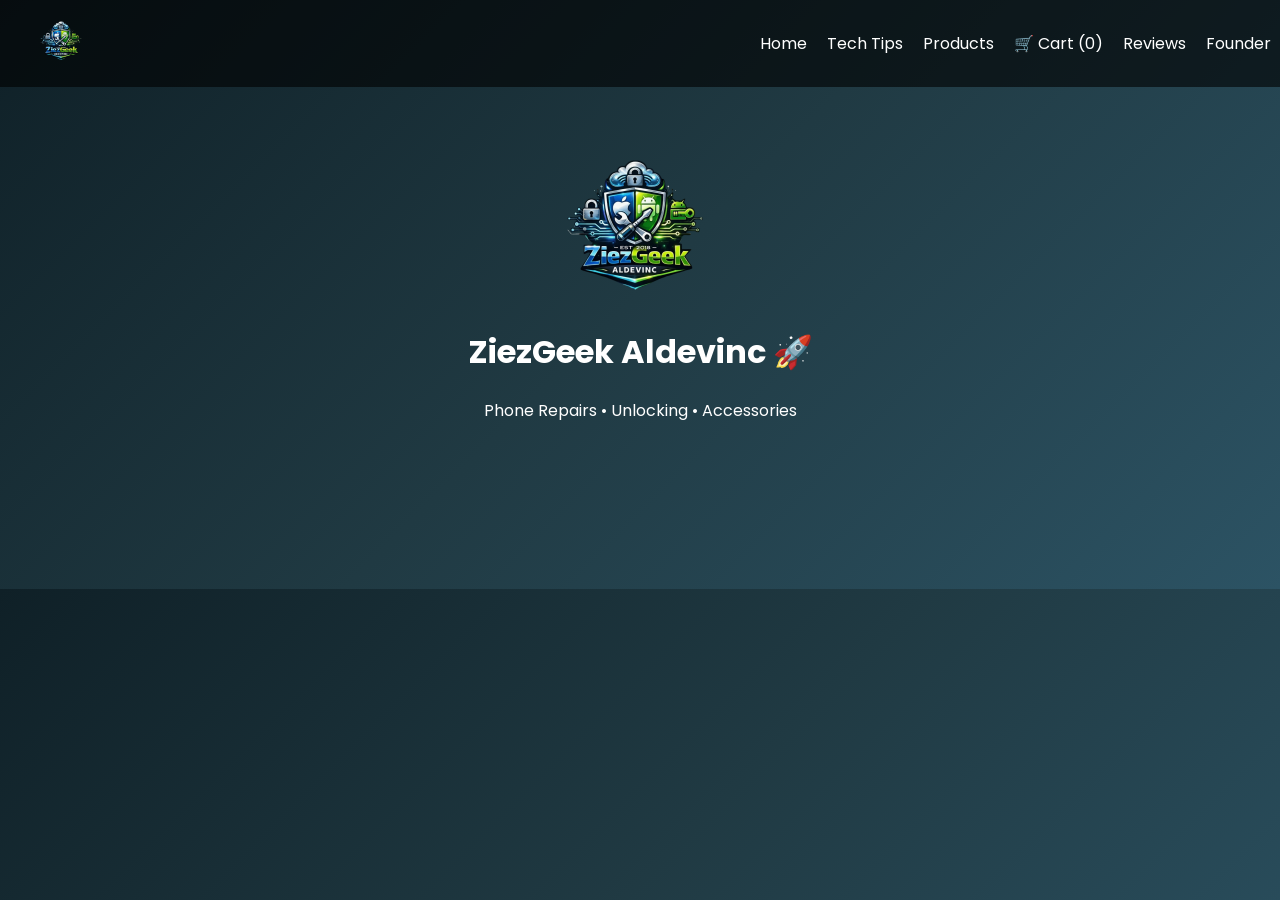
==== index.html @ 8437688b "Refactor HTML structure and styles" ====
<!DOCTYPE html>
<html lang="en">
<head>
<link rel="manifest" href="manifest.json">
<meta name="theme-color" content="#2563eb">
<meta charset="UTF-8">
<meta name="viewport" content="width=device-width, initial-scale=1.0">

<title>ZiezGeek Aldevinc | Phone Repairs & Accessories</title>

<link href="https://fonts.googleapis.com/css2?family=Poppins:wght@300;400;600;700&display=swap" rel="stylesheet">

<style>

body{
margin:0;
font-family:'Poppins',sans-serif;
background:linear-gradient(135deg,#0f2027,#203a43,#2c5364);
color:white;
}

.navbar{
position:fixed;
top:0;
width:100%;
display:flex;
justify-content:space-between;
align-items:center;
padding:15px 40px;
background:rgba(0,0,0,0.6);
}

.nav-links{
display:flex;
gap:20px;
list-style:none;
}

.nav-links a{
color:white;
text-decoration:none;
cursor:pointer;
}

header{
text-align:center;
padding:150px 20px;
}

.logo-img{
width:150px;
}

section{
padding:60px 20px;
max-width:1100px;
margin:auto;
}

.products{
display:grid;
grid-template-columns:repeat(auto-fit,minmax(250px,1fr));
gap:20px;
}

.product-card{
background:rgba(255,255,255,0.08);
padding:20px;
border-radius:15px;
text-align:center;
}

.product-card img{
width:100%;
border-radius:10px;
}

.buy-btn{
background:#25D366;
border:none;
padding:10px 20px;
border-radius:20px;
cursor:pointer;
margin-top:10px;
}

.pay-btn{
background:#25D366;
border:none;
padding:12px 25px;
border-radius:20px;
cursor:pointer;
}

.hidden{
display:none;
}

</style>
</head>

<body>

<!-- NAVBAR -->

<nav class="navbar">

<div class="logo">
<img src="logo.png" height="45">
</div>

<ul class="nav-links">

<li><a onclick="scrollHome()">Home</a></li>
<li><a href="blog.html">Tech Tips</a></li>
<li><a onclick="showSection('products')">Products</a></li>

<li>
<a onclick="showSection('cart')">
🛒 Cart (<span id="cartCount">0</span>)
</a>
</li>

<li><a onclick="showSection('reviews')">Reviews</a></li>
<li><a onclick="showSection('founder')">Founder</a></li>
<li><a onclick="showSection('payment')">Pay</a></li>

</ul>

</nav>


<!-- HEADER -->

<header>

<img src="logo.png" class="logo-img">

<h1>ZiezGeek Aldevinc 🚀</h1>

<p>Phone Repairs • Unlocking • Accessories</p>

</header>


<!-- PRODUCTS -->

<section id="products" class="hidden">

<h2>Our Products</h2>

<div class="products">


<div class="product-card">

<img src="screen-protector.jpg">

<h3>Screen Protector</h3>

<select id="screenQty">
<option value="80">R80 - 1 piece</option>
<option value="150">R150 - 2 pieces</option>
</select>

<button class="buy-btn"
onclick="addToCart('Screen Protector',document.getElementById('screenQty').value)">
Add to Cart
</button>

</div>


<div class="product-card">

<img src="phone-pouch.jpg">

<h3>Phone Pouch</h3>

<select id="pouchQty">
<option value="100">R100</option>
<option value="180">R180</option>
</select>

<button class="buy-btn"
onclick="addToCart('Phone Pouch',document.getElementById('pouchQty').value)">
Add to Cart
</button>

</div>


<div class="product-card">

<img src="charger.jpg">

<h3>Phone Charger</h3>

<select id="chargerQty">
<option value="200">R200</option>
<option value="350">R350</option>
</select>

<button class="buy-btn"
onclick="addToCart('Charger',document.getElementById('chargerQty').value)">
Add to Cart
</button>

</div>


</div>

</section>


<!-- CART -->

<section id="cart" class="hidden">

<h2>Your Cart</h2>

<div id="cartItems"></div>

<p>Total: R<span id="cartTotal">0</span></p>

<button class="pay-btn" onclick="checkoutCart()">Proceed to Pay</button>

</section>


<!-- PAYMENT -->

<section id="payment" class="hidden">

<h2>Pay Now</h2>

<form action="https://www.payfast.co.za/eng/process" method="post" target="_blank">

<input type="hidden" name="merchant_id" value="32218943">
<input type="hidden" name="merchant_key" value="rmmpojhtpdpvv">

<input type="hidden" name="amount" id="payAmount">
<input type="hidden" name="item_name" id="payItem">

<button type="submit" class="pay-btn">
Pay with PayFast
</button>

</form>

</section>


<script>

/* SHOW SECTION */

function showSection(id){

const sections=["products","cart","payment"];

sections.forEach(function(sec){

document.getElementById(sec).style.display="none";

});

document.getElementById(id).style.display="block";

}


/* HOME */

function scrollHome(){

window.scrollTo({top:0,behavior:'smooth'});

}


/* CART SYSTEM */

let cart=[];


function addToCart(name,price){

price=parseFloat(price);

cart.push({
name:name,
price:price
});

updateCartUI();

}


function removeFromCart(index){

cart.splice(index,1);

updateCartUI();

}


function checkoutCart(){

if(cart.length==0){

alert("Your cart is empty");

return;

}

const items=cart.map(item=>item.name).join(",");

const total=cart.reduce((sum,item)=>sum+item.price,0).toFixed(2);

document.getElementById("payItem").value=items;

document.getElementById("payAmount").value=total;

showSection("payment");

}


/* UPDATE CART */

function updateCartUI(){

const cartDiv=document.getElementById("cartItems");

cartDiv.innerHTML="";

let total=0;

cart.forEach((item,index)=>{

total+=item.price;

cartDiv.innerHTML+=`

<div style="background:rgba(255,255,255,0.08);padding:10px;margin:10px 0;border-radius:10px">

${item.name} - R${item.price}

<button onclick="removeFromCart(${index})">Remove</button>

</div>

`;

});

document.getElementById("cartTotal").innerText=total;

document.getElementById("cartCount").innerText=cart.length;

}

</script>

</body>
 </html>
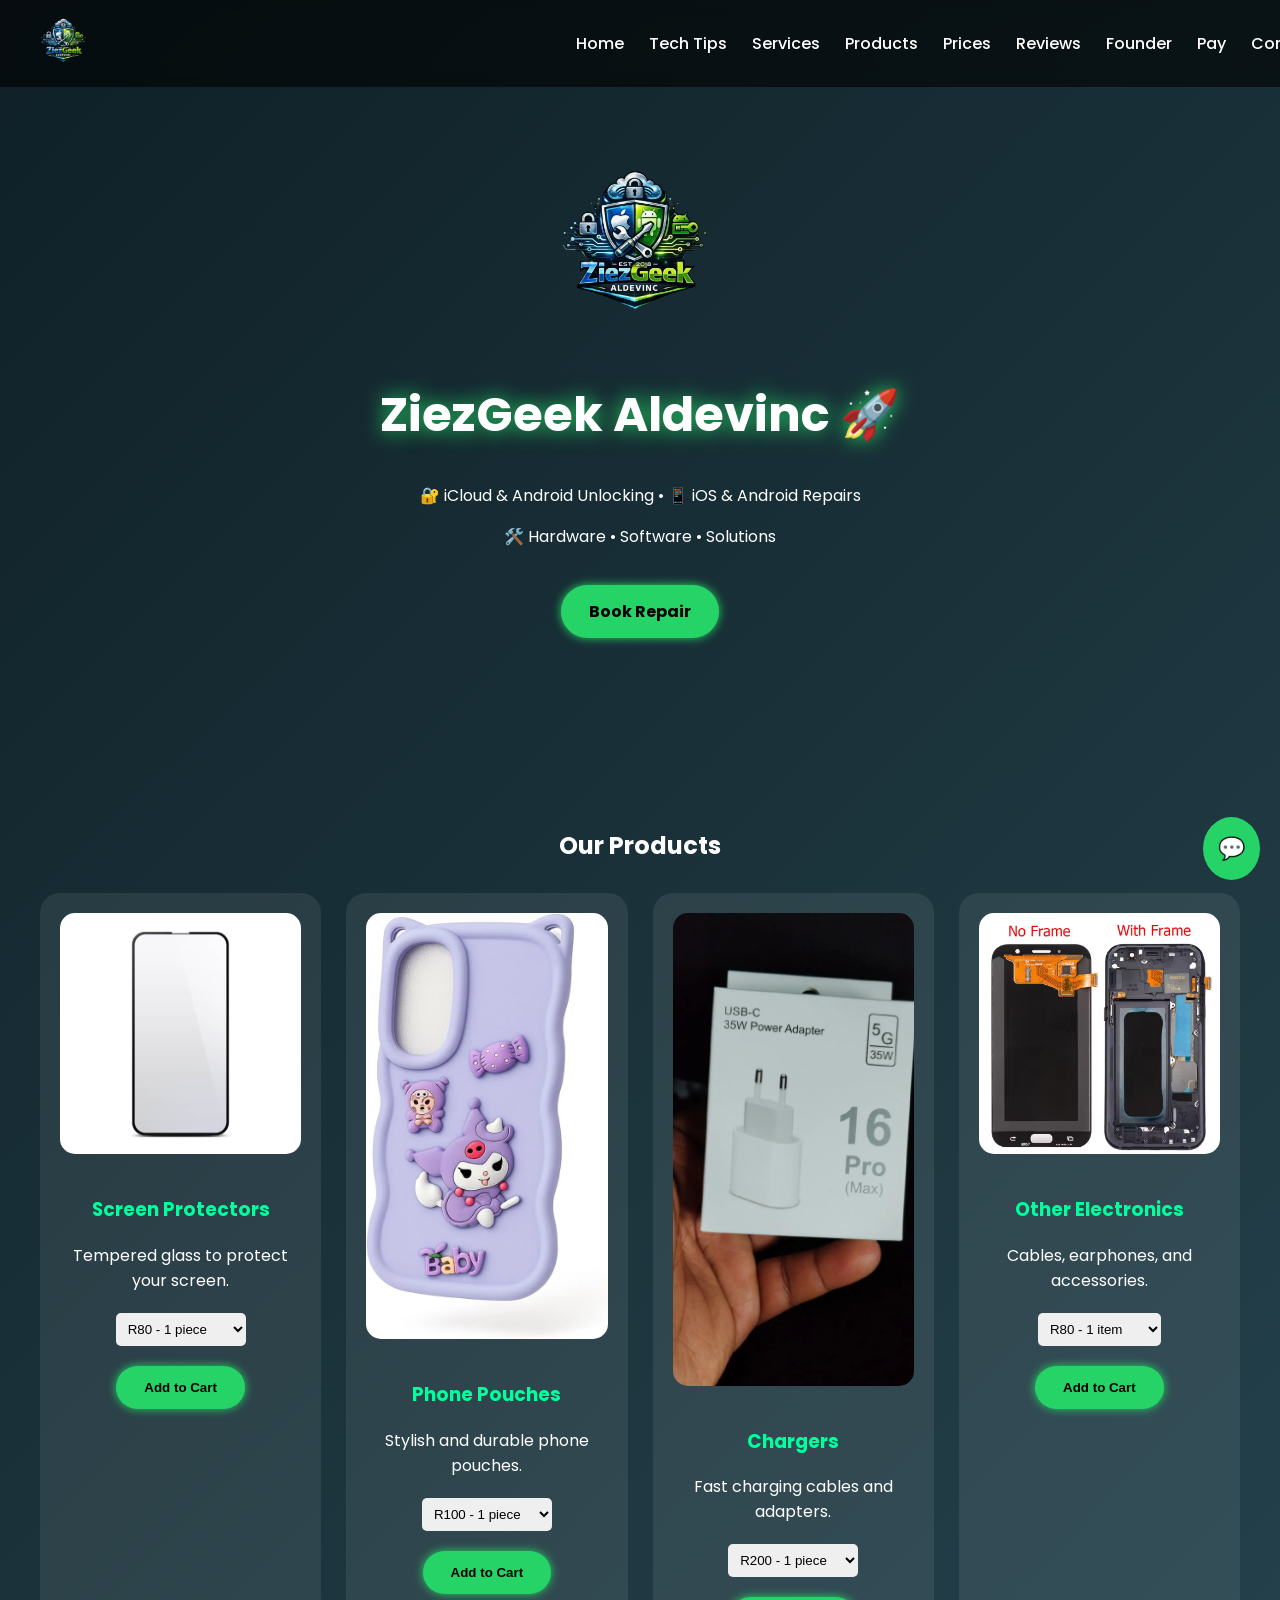
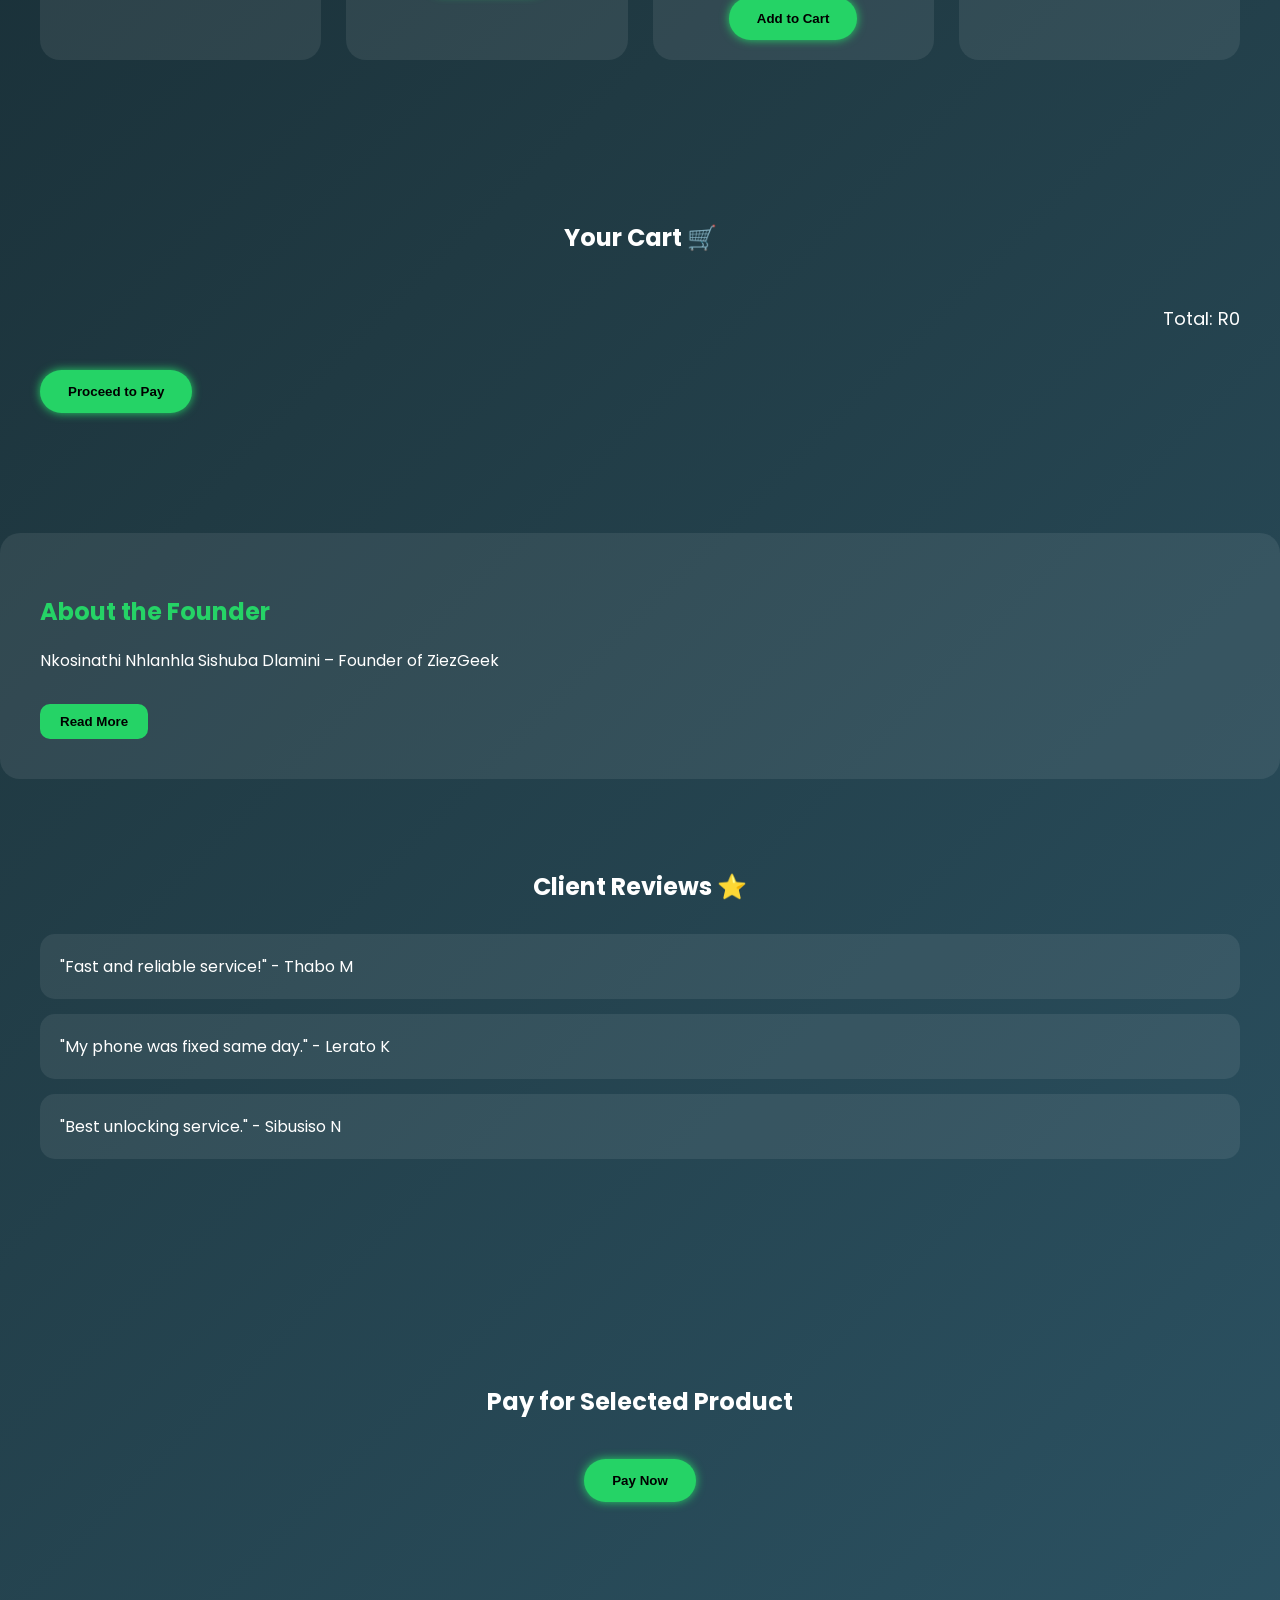
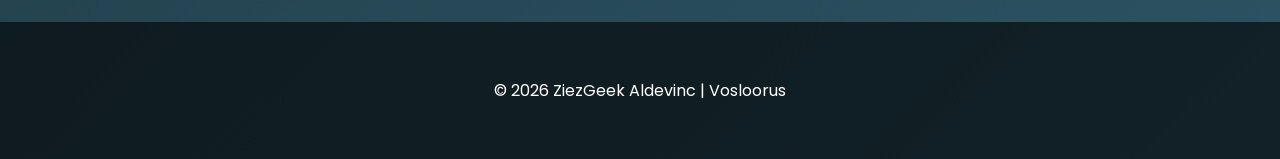
==== commit 0de9f75d: "Refactor index.html structure and styles" ====
--- a/index.html
+++ b/index.html
@@ -1,371 +1,190 @@
 <!DOCTYPE html>
-<html lang="en">
-<head>
-<link rel="manifest" href="manifest.json">
-<meta name="theme-color" content="#2563eb">
-<meta charset="UTF-8">
-<meta name="viewport" content="width=device-width, initial-scale=1.0">
 
-<title>ZiezGeek Aldevinc | Phone Repairs & Accessories</title>
+<html lang="en">  
+<head>  
+ <link rel="manifest" href="manifest.json">  
+<meta name="theme-color" content="#2563eb">  
+<meta charset="UTF-8">  
+<meta name="viewport" content="width=device-width, initial-scale=1.0">  
+<title>ZiezGeek Aldevinc | Phone Repairs & Accessories</title>  <link href="https://fonts.googleapis.com/css2?family=Poppins:wght@300;400;600;700&display=swap" rel="stylesheet">  
+<link href="https://cdnjs.cloudflare.com/ajax/libs/font-awesome/6.5.1/css/all.min.css" rel="stylesheet">  <style>  
+body{margin:0;font-family:'Poppins',sans-serif;background:linear-gradient(135deg,#0f2027,#203a43,#2c5364);color:white;scroll-behavior:smooth;}  
+.navbar{position:fixed;top:0;width:100%;display:flex;justify-content:space-between;align-items:center;padding:15px 40px;background:rgba(0,0,0,0.6);backdrop-filter:blur(10px);z-index:1000;}  
+.navbar .logo img{height:50px;}  
+.nav-links{list-style:none;display:flex;gap:25px;}  
+.nav-links li{list-style:none;}  
+.nav-links a{text-decoration:none;color:white;font-weight:500;font-size:16px;transition:.3s;}  
+.nav-links a:hover{color:#25D366;}  
+header{text-align:center;padding:160px 20px 100px;}  
+header h1{font-size:48px;text-shadow:0 0 20px #25D366;}  
+header .logo-img{width:160px;margin-bottom:20px;}  
+.glow-btn, .pay-btn, .buy-btn{background:#25D366;color:black;padding:14px 28px;border-radius:30px;font-weight:700;text-decoration:none;display:inline-block;margin-top:20px;box-shadow:0 0 10px #25D366;cursor:pointer;border:none;}  
+section{padding:70px 20px;max-width:1200px;margin:auto;}  
+.products{display:grid;grid-template-columns:repeat(auto-fit,minmax(250px,1fr));gap:25px;}  
+.product-card{background:rgba(255,255,255,0.08);border-radius:20px;padding:20px;text-align:center;transition:.3s;}  
+.product-card img{width:100%;border-radius:15px;margin-bottom:15px;}  
+.product-card h3{color:#00ff9d;}  
+.product-card p{margin:10px 0;}  
+.product-card select{margin-top:10px;padding:8px;border-radius:5px;border:none;font-weight:500;}  
+.founder{background:rgba(255,255,255,0.08);border-radius:20px;padding:40px;margin-top:50px;line-height:1.6;}  
+.founder h2{color:#25D366;margin-bottom:15px;}  
+.founder button{background:#25D366;color:black;padding:10px 20px;border:none;border-radius:10px;font-weight:600;cursor:pointer;margin-top:15px;}  
+#aboutContent{display:none;margin-top:20px;line-height:1.6;transition:opacity 0.5s;}  
+#aboutContent.show{display:block;opacity:1;}  
+#cartItems div{display:flex;justify-content:space-between;align-items:center;}  
+footer{background:rgba(0,0,0,0.6);text-align:center;padding:40px 20px;margin-top:50px;}  
+.whatsapp{position:fixed;bottom:20px;right:20px;background:#25D366;padding:15px;border-radius:50%;font-size:22px;text-decoration:none;color:black;}  
+.review-card{background:rgba(255,255,255,0.08);border-radius:15px;padding:20px;margin-bottom:15px;}  
+</style>  <!-- Structured Data -->  <script type="application/ld+json">  
+{  
+ "@context":"https://schema.org",  
+ "@type":"Person",  
+ "name":"Nkosinathi Nhlanhla Sishuba Dlamini",  
+ "birthDate":"2002-07-07",  
+ "birthPlace":"Vosloorus, South Africa",  
+ "jobTitle":"Technician and Founder of ZiezGeek Aldevinc",  
+ "worksFor":{  
+   "@type":"Organization",  
+   "name":"ZiezGeek Aldevinc"  
+ },  
+ "url":"https://www.ziezgeekaldev.store"  
+}  
+</script>   <script async src="https://pagead2.googlesyndication.com/pagead/js/adsbygoogle.js?client=ca-pub-9944888585124357"  
+     crossorigin="anonymous"></script>  </head>  
+<body>  <!-- NAVBAR -->  <nav class="navbar">  
+  <div class="logo"><img src="logo.png" alt="ZiezGeek Logo"></div>  
+  <ul class="nav-links">  
+    <li><a href="#">Home</a></li>  
+    <li><a href="blog.html">Tech Tips</a></li>  
+    <li><a href="#services">Services</a></li>  
+    <li><a href="#products">Products</a></li>  
+    <li><a href="#prices">Prices</a></li>  
+    <li><a href="#reviews">Reviews</a></li>  
+    <li><a href="#founder">Founder</a></li>  
+    <li><a href="#payment">Pay</a></li>  
+    <li><a href="#contact">Contact</a></li>  
+  </ul>  
+</nav>  <!-- HEADER -->  <header>  
+  <img src="logo.png" alt="ZiezGeek Logo" class="logo-img">  
+  <h1>ZiezGeek Aldevinc 🚀</h1>  
+  <p>🔐 iCloud & Android Unlocking • 📱 iOS & Android Repairs</p>  
+  <p>🛠️ Hardware • Software • Solutions</p>  
+  <a class="glow-btn" href="https://wa.me/0719549523">Book Repair</a>  
+</header>  <!-- PRODUCTS -->  <section id="products">  
+<h2 style="text-align:center;margin-bottom:30px;">Our Products</h2>  
+<div class="products">  <div class="product-card">  
+<img src="screen-protector.jpg" alt="Screen Protector">  
+<h3>Screen Protectors</h3>  
+<p>Tempered glass to protect your screen.</p>  
+<select id="screenQty">  
+<option value="80">R80 - 1 piece</option>  
+<option value="150">R150 - 2 pieces</option>  
+</select>  
+<button class="buy-btn" onclick="addToCart('Screen Protector', document.getElementById('screenQty').value)">Add to Cart</button>  
+</div>  <div class="product-card">  
+<img src="phone-pouch.jpg" alt="Phone Pouch">  
+<h3>Phone Pouches</h3>  
+<p>Stylish and durable phone pouches.</p>  
+<select id="pouchQty">  
+<option value="100">R100 - 1 piece</option>  
+<option value="180">R180 - 2 pieces</option>  
+</select>  
+<button class="buy-btn" onclick="addToCart('Phone Pouches', document.getElementById('pouchQty').value)">Add to Cart</button>  
+</div>  <div class="product-card">  
+<img src="charger.jpg" alt="Charger">  
+<h3>Chargers</h3>  
+<p>Fast charging cables and adapters.</p>  
+<select id="chargerQty">  
+<option value="200">R200 - 1 piece</option>  
+<option value="350">R350 - 2 pieces</option>  
+</select>  
+<button class="buy-btn" onclick="addToCart('Chargers', document.getElementById('chargerQty').value)">Add to Cart</button>  
+</div>  <div class="product-card">  
+<img src="other-electronics.jpg" alt="Other Electronics">  
+<h3>Other Electronics</h3>  
+<p>Cables, earphones, and accessories.</p>  
+<select id="otherQty">  
+<option value="80">R80 - 1 item</option>  
+<option value="150">R150 - 2 items</option>  
+</select>  
+<button class="buy-btn" onclick="addToCart('Other Electronics', document.getElementById('otherQty').value)">Add to Cart</button>  
+</div>  </div>  
+</section>  <!-- CART -->  <section id="cart" style="padding:70px 20px; max-width:1200px; margin:auto;">  
+<h2 style="text-align:center;margin-bottom:30px;">Your Cart 🛒</h2>  
+<div id="cartItems" style="display:grid; gap:15px; margin-bottom:20px;"></div>  
+<p style="text-align:right;font-size:18px;">Total: R<span id="cartTotal">0</span></p>  
+<button class="pay-btn" onclick="checkoutCart()">Proceed to Pay</button>  
+</section>  <!-- FOUNDER -->  <section id="founder" class="founder">  
+<h2>About the Founder</h2>  
+<p>Nkosinathi Nhlanhla Sishuba Dlamini – Founder of ZiezGeek</p>  
+<button onclick="toggleAbout()">Read More</button>  
+<div id="aboutContent">  
+<p>Born 07 July 2002, Vosloorus. Passionate about tech from Grade 9, fixing and unlocking devices. After matric, started ZiezGeek Aldevinc offering repairs and accessories.</p>  
+</div>  
+</section>  <!-- REVIEWS -->  <section id="reviews">  
+<h2 style="text-align:center;margin-bottom:30px;">Client Reviews ⭐</h2>  
+<div class="review-card">"Fast and reliable service!" - Thabo M</div>  
+<div class="review-card">"My phone was fixed same day." - Lerato K</div>  
+<div class="review-card">"Best unlocking service." - Sibusiso N</div>  
+</section>  <!-- PAYMENT -->  <section id="payment" style="text-align:center;margin-top:50px;">  
+<h2>Pay for Selected Product</h2>  
+<form id="payForm" action="https://www.payfast.co.za/eng/process" method="post" target="_blank">  
+<input type="hidden" name="merchant_id" value="32218943">  
+<input type="hidden" name="merchant_key" value="rmmpojhtpdpvv">  
+<input type="hidden" name="amount" id="payAmount" value="">  
+<input type="hidden" name="item_name" id="payItem" value="">  
+<button type="submit" class="pay-btn">Pay Now</button>  
+</form>  
+</section>  <!-- FOOTER -->  <footer>  
+<p>© 2026 ZiezGeek Aldevinc | Vosloorus</p>  
+</footer>  <!-- WhatsApp -->  <a class="whatsapp" href="https://wa.me/0814382017">💬</a>
 
-<link href="https://fonts.googleapis.com/css2?family=Poppins:wght@300;400;600;700&display=swap" rel="stylesheet">
-
-<style>
-
-body{
-margin:0;
-font-family:'Poppins',sans-serif;
-background:linear-gradient(135deg,#0f2027,#203a43,#2c5364);
-color:white;
-}
-
-.navbar{
-position:fixed;
-top:0;
-width:100%;
-display:flex;
-justify-content:space-between;
-align-items:center;
-padding:15px 40px;
-background:rgba(0,0,0,0.6);
-}
-
-.nav-links{
-display:flex;
-gap:20px;
-list-style:none;
-}
-
-.nav-links a{
-color:white;
-text-decoration:none;
-cursor:pointer;
-}
-
-header{
-text-align:center;
-padding:150px 20px;
-}
-
-.logo-img{
-width:150px;
-}
-
-section{
-padding:60px 20px;
-max-width:1100px;
-margin:auto;
-}
-
-.products{
-display:grid;
-grid-template-columns:repeat(auto-fit,minmax(250px,1fr));
-gap:20px;
-}
-
-.product-card{
-background:rgba(255,255,255,0.08);
-padding:20px;
-border-radius:15px;
-text-align:center;
-}
-
-.product-card img{
-width:100%;
-border-radius:10px;
-}
-
-.buy-btn{
-background:#25D366;
-border:none;
-padding:10px 20px;
-border-radius:20px;
-cursor:pointer;
-margin-top:10px;
-}
-
-.pay-btn{
-background:#25D366;
-border:none;
-padding:12px 25px;
-border-radius:20px;
-cursor:pointer;
-}
-
-.hidden{
-display:none;
-}
-
-</style>
-</head>
-
-<body>
-
-<!-- NAVBAR -->
-
-<nav class="navbar">
-
-<div class="logo">
-<img src="logo.png" height="45">
-</div>
-
-<ul class="nav-links">
-
-<li><a onclick="scrollHome()">Home</a></li>
-<li><a href="blog.html">Tech Tips</a></li>
-<li><a onclick="showSection('products')">Products</a></li>
-
-<li>
-<a onclick="showSection('cart')">
-🛒 Cart (<span id="cartCount">0</span>)
-</a>
-</li>
-
-<li><a onclick="showSection('reviews')">Reviews</a></li>
-<li><a onclick="showSection('founder')">Founder</a></li>
-<li><a onclick="showSection('payment')">Pay</a></li>
-
-</ul>
-
-</nav>
-
-
-<!-- HEADER -->
-
-<header>
-
-<img src="logo.png" class="logo-img">
-
-<h1>ZiezGeek Aldevinc 🚀</h1>
-
-<p>Phone Repairs • Unlocking • Accessories</p>
-
-</header>
-
-
-<!-- PRODUCTS -->
-
-<section id="products" class="hidden">
-
-<h2>Our Products</h2>
-
-<div class="products">
-
-
-<div class="product-card">
-
-<img src="screen-protector.jpg">
-
-<h3>Screen Protector</h3>
-
-<select id="screenQty">
-<option value="80">R80 - 1 piece</option>
-<option value="150">R150 - 2 pieces</option>
-</select>
-
-<button class="buy-btn"
-onclick="addToCart('Screen Protector',document.getElementById('screenQty').value)">
-Add to Cart
-</button>
-
-</div>
-
-
-<div class="product-card">
-
-<img src="phone-pouch.jpg">
-
-<h3>Phone Pouch</h3>
-
-<select id="pouchQty">
-<option value="100">R100</option>
-<option value="180">R180</option>
-</select>
-
-<button class="buy-btn"
-onclick="addToCart('Phone Pouch',document.getElementById('pouchQty').value)">
-Add to Cart
-</button>
-
-</div>
-
-
-<div class="product-card">
-
-<img src="charger.jpg">
-
-<h3>Phone Charger</h3>
-
-<select id="chargerQty">
-<option value="200">R200</option>
-<option value="350">R350</option>
-</select>
-
-<button class="buy-btn"
-onclick="addToCart('Charger',document.getElementById('chargerQty').value)">
-Add to Cart
-</button>
-
-</div>
-
-
-</div>
-
-</section>
-
-
-<!-- CART -->
-
-<section id="cart" class="hidden">
-
-<h2>Your Cart</h2>
-
-<div id="cartItems"></div>
-
-<p>Total: R<span id="cartTotal">0</span></p>
-
-<button class="pay-btn" onclick="checkoutCart()">Proceed to Pay</button>
-
-</section>
-
-
-<!-- PAYMENT -->
-
-<section id="payment" class="hidden">
-
-<h2>Pay Now</h2>
-
-<form action="https://www.payfast.co.za/eng/process" method="post" target="_blank">
-
-<input type="hidden" name="merchant_id" value="32218943">
-<input type="hidden" name="merchant_key" value="rmmpojhtpdpvv">
-
-<input type="hidden" name="amount" id="payAmount">
-<input type="hidden" name="item_name" id="payItem">
-
-<button type="submit" class="pay-btn">
-Pay with PayFast
-</button>
-
-</form>
-
-</section>
-
-
-<script>
-
-/* SHOW SECTION */
-
-function showSection(id){
-
-const sections=["products","cart","payment"];
-
-sections.forEach(function(sec){
-
-document.getElementById(sec).style.display="none";
-
-});
-
-document.getElementById(id).style.display="block";
-
-}
-
-
-/* HOME */
-
-function scrollHome(){
-
-window.scrollTo({top:0,behavior:'smooth'});
-
-}
-
-
-/* CART SYSTEM */
-
-let cart=[];
-
-
-function addToCart(name,price){
-
-price=parseFloat(price);
-
-cart.push({
-name:name,
-price:price
-});
-
-updateCartUI();
-
-}
-
-
-function removeFromCart(index){
-
-cart.splice(index,1);
-
-updateCartUI();
-
-}
-
-
-function checkoutCart(){
-
-if(cart.length==0){
-
-alert("Your cart is empty");
-
-return;
-
-}
-
-const items=cart.map(item=>item.name).join(",");
-
-const total=cart.reduce((sum,item)=>sum+item.price,0).toFixed(2);
-
-document.getElementById("payItem").value=items;
-
-document.getElementById("payAmount").value=total;
-
-showSection("payment");
-
-}
-
-
-/* UPDATE CART */
-
-function updateCartUI(){
-
-const cartDiv=document.getElementById("cartItems");
-
-cartDiv.innerHTML="";
-
-let total=0;
-
-cart.forEach((item,index)=>{
-
-total+=item.price;
-
-cartDiv.innerHTML+=`
-
-<div style="background:rgba(255,255,255,0.08);padding:10px;margin:10px 0;border-radius:10px">
-
-${item.name} - R${item.price}
-
-<button onclick="removeFromCart(${index})">Remove</button>
-
-</div>
-
-`;
-
-});
-
-document.getElementById("cartTotal").innerText=total;
-
-document.getElementById("cartCount").innerText=cart.length;
-
-}
-
-</script>
-
-</body>
- </html>
+<script>  
+// CART  
+let cart = [];  
+function addToCart(name, price){  
+  cart.push({name:name, price:parseFloat(price)});  
+  updateCartUI();  
+}  
+function updateCartUI(){  
+  const cartDiv=document.getElementById('cartItems');  
+  cartDiv.innerHTML='';  
+  let total=0;  
+  cart.forEach((item,index)=>{  
+    total+=item.price;  
+    cartDiv.innerHTML+=`  
+    <div style="background:rgba(255,255,255,0.08);padding:15px;border-radius:10px;">  
+      <span>${item.name} - R${item.price}</span>  
+      <button style="background:red;color:white;border:none;padding:5px 10px;border-radius:5px;cursor:pointer;" onclick="removeFromCart(${index})">Remove</button>  
+    </div>`;  
+  });  
+  document.getElementById('cartTotal').innerText=total.toFixed(2);  
+}  
+function removeFromCart(index){  
+  cart.splice(index,1);  
+  updateCartUI();  
+}  
+function checkoutCart(){  
+  if(cart.length===0){alert("Your cart is empty!"); return;}  
+  const items=cart.map(item=>item.name).join(", ");  
+  const total=cart.reduce((sum,item)=>sum+item.price,0).toFixed(2);  
+  document.getElementById('payItem').value=items;  
+  document.getElementById('payAmount').value=total;  
+  alert("Cart ready! Scroll down to Pay Now to complete the payment.");  
+  document.getElementById('payment').scrollIntoView({behavior:'smooth'});  
+}  
+  
+// FOUNDER  
+function toggleAbout(){  
+  var content=document.getElementById("aboutContent");  
+  content.style.display=(content.style.display==="none"||content.style.display==="")?"block":"none";  
+}  
+</script>   <script>  
+if ('serviceWorker' in navigator) {  
+  navigator.serviceWorker.register('sw.js')  
+    .then(function() {  
+      console.log("Service Worker Registered");  
+    });  
+}  
+ </script>  </body>  
+</html>  
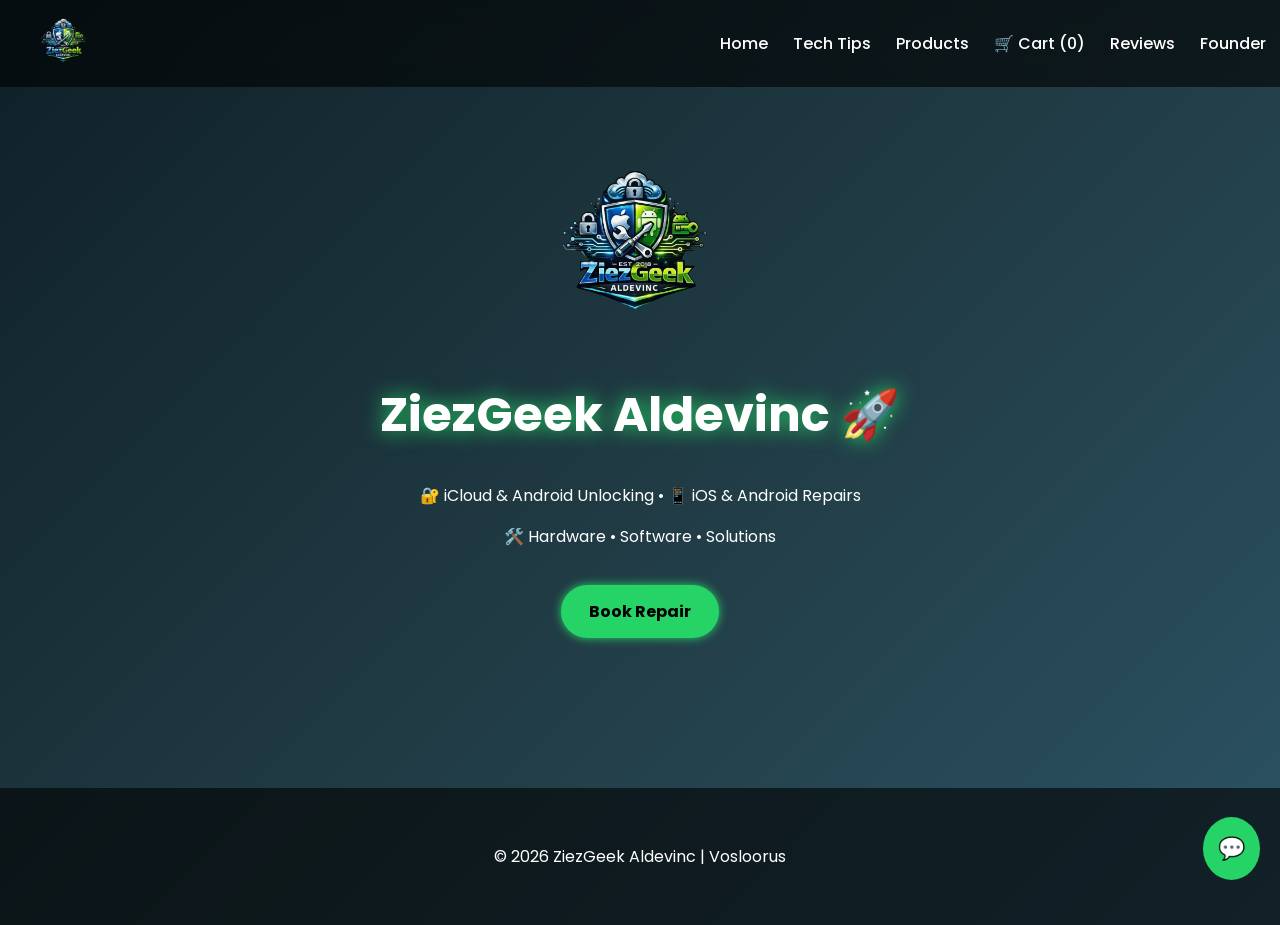
==== commit c388552d: "Refactor index.html for improved structure and functionality" ====
--- a/index.html
+++ b/index.html
@@ -1,190 +1,289 @@
 <!DOCTYPE html>
-
-<html lang="en">  
-<head>  
- <link rel="manifest" href="manifest.json">  
-<meta name="theme-color" content="#2563eb">  
-<meta charset="UTF-8">  
-<meta name="viewport" content="width=device-width, initial-scale=1.0">  
-<title>ZiezGeek Aldevinc | Phone Repairs & Accessories</title>  <link href="https://fonts.googleapis.com/css2?family=Poppins:wght@300;400;600;700&display=swap" rel="stylesheet">  
-<link href="https://cdnjs.cloudflare.com/ajax/libs/font-awesome/6.5.1/css/all.min.css" rel="stylesheet">  <style>  
-body{margin:0;font-family:'Poppins',sans-serif;background:linear-gradient(135deg,#0f2027,#203a43,#2c5364);color:white;scroll-behavior:smooth;}  
-.navbar{position:fixed;top:0;width:100%;display:flex;justify-content:space-between;align-items:center;padding:15px 40px;background:rgba(0,0,0,0.6);backdrop-filter:blur(10px);z-index:1000;}  
-.navbar .logo img{height:50px;}  
-.nav-links{list-style:none;display:flex;gap:25px;}  
-.nav-links li{list-style:none;}  
-.nav-links a{text-decoration:none;color:white;font-weight:500;font-size:16px;transition:.3s;}  
-.nav-links a:hover{color:#25D366;}  
-header{text-align:center;padding:160px 20px 100px;}  
-header h1{font-size:48px;text-shadow:0 0 20px #25D366;}  
-header .logo-img{width:160px;margin-bottom:20px;}  
-.glow-btn, .pay-btn, .buy-btn{background:#25D366;color:black;padding:14px 28px;border-radius:30px;font-weight:700;text-decoration:none;display:inline-block;margin-top:20px;box-shadow:0 0 10px #25D366;cursor:pointer;border:none;}  
-section{padding:70px 20px;max-width:1200px;margin:auto;}  
-.products{display:grid;grid-template-columns:repeat(auto-fit,minmax(250px,1fr));gap:25px;}  
-.product-card{background:rgba(255,255,255,0.08);border-radius:20px;padding:20px;text-align:center;transition:.3s;}  
-.product-card img{width:100%;border-radius:15px;margin-bottom:15px;}  
-.product-card h3{color:#00ff9d;}  
-.product-card p{margin:10px 0;}  
-.product-card select{margin-top:10px;padding:8px;border-radius:5px;border:none;font-weight:500;}  
-.founder{background:rgba(255,255,255,0.08);border-radius:20px;padding:40px;margin-top:50px;line-height:1.6;}  
-.founder h2{color:#25D366;margin-bottom:15px;}  
-.founder button{background:#25D366;color:black;padding:10px 20px;border:none;border-radius:10px;font-weight:600;cursor:pointer;margin-top:15px;}  
-#aboutContent{display:none;margin-top:20px;line-height:1.6;transition:opacity 0.5s;}  
-#aboutContent.show{display:block;opacity:1;}  
-#cartItems div{display:flex;justify-content:space-between;align-items:center;}  
-footer{background:rgba(0,0,0,0.6);text-align:center;padding:40px 20px;margin-top:50px;}  
-.whatsapp{position:fixed;bottom:20px;right:20px;background:#25D366;padding:15px;border-radius:50%;font-size:22px;text-decoration:none;color:black;}  
-.review-card{background:rgba(255,255,255,0.08);border-radius:15px;padding:20px;margin-bottom:15px;}  
-</style>  <!-- Structured Data -->  <script type="application/ld+json">  
-{  
- "@context":"https://schema.org",  
- "@type":"Person",  
- "name":"Nkosinathi Nhlanhla Sishuba Dlamini",  
- "birthDate":"2002-07-07",  
- "birthPlace":"Vosloorus, South Africa",  
- "jobTitle":"Technician and Founder of ZiezGeek Aldevinc",  
- "worksFor":{  
-   "@type":"Organization",  
-   "name":"ZiezGeek Aldevinc"  
- },  
- "url":"https://www.ziezgeekaldev.store"  
-}  
-</script>   <script async src="https://pagead2.googlesyndication.com/pagead/js/adsbygoogle.js?client=ca-pub-9944888585124357"  
-     crossorigin="anonymous"></script>  </head>  
-<body>  <!-- NAVBAR -->  <nav class="navbar">  
-  <div class="logo"><img src="logo.png" alt="ZiezGeek Logo"></div>  
-  <ul class="nav-links">  
-    <li><a href="#">Home</a></li>  
-    <li><a href="blog.html">Tech Tips</a></li>  
-    <li><a href="#services">Services</a></li>  
-    <li><a href="#products">Products</a></li>  
-    <li><a href="#prices">Prices</a></li>  
-    <li><a href="#reviews">Reviews</a></li>  
-    <li><a href="#founder">Founder</a></li>  
-    <li><a href="#payment">Pay</a></li>  
-    <li><a href="#contact">Contact</a></li>  
-  </ul>  
-</nav>  <!-- HEADER -->  <header>  
-  <img src="logo.png" alt="ZiezGeek Logo" class="logo-img">  
-  <h1>ZiezGeek Aldevinc 🚀</h1>  
-  <p>🔐 iCloud & Android Unlocking • 📱 iOS & Android Repairs</p>  
-  <p>🛠️ Hardware • Software • Solutions</p>  
-  <a class="glow-btn" href="https://wa.me/0719549523">Book Repair</a>  
-</header>  <!-- PRODUCTS -->  <section id="products">  
-<h2 style="text-align:center;margin-bottom:30px;">Our Products</h2>  
-<div class="products">  <div class="product-card">  
-<img src="screen-protector.jpg" alt="Screen Protector">  
-<h3>Screen Protectors</h3>  
-<p>Tempered glass to protect your screen.</p>  
-<select id="screenQty">  
-<option value="80">R80 - 1 piece</option>  
-<option value="150">R150 - 2 pieces</option>  
-</select>  
-<button class="buy-btn" onclick="addToCart('Screen Protector', document.getElementById('screenQty').value)">Add to Cart</button>  
-</div>  <div class="product-card">  
-<img src="phone-pouch.jpg" alt="Phone Pouch">  
-<h3>Phone Pouches</h3>  
-<p>Stylish and durable phone pouches.</p>  
-<select id="pouchQty">  
-<option value="100">R100 - 1 piece</option>  
-<option value="180">R180 - 2 pieces</option>  
-</select>  
-<button class="buy-btn" onclick="addToCart('Phone Pouches', document.getElementById('pouchQty').value)">Add to Cart</button>  
-</div>  <div class="product-card">  
-<img src="charger.jpg" alt="Charger">  
-<h3>Chargers</h3>  
-<p>Fast charging cables and adapters.</p>  
-<select id="chargerQty">  
-<option value="200">R200 - 1 piece</option>  
-<option value="350">R350 - 2 pieces</option>  
-</select>  
-<button class="buy-btn" onclick="addToCart('Chargers', document.getElementById('chargerQty').value)">Add to Cart</button>  
-</div>  <div class="product-card">  
-<img src="other-electronics.jpg" alt="Other Electronics">  
-<h3>Other Electronics</h3>  
-<p>Cables, earphones, and accessories.</p>  
-<select id="otherQty">  
-<option value="80">R80 - 1 item</option>  
-<option value="150">R150 - 2 items</option>  
-</select>  
-<button class="buy-btn" onclick="addToCart('Other Electronics', document.getElementById('otherQty').value)">Add to Cart</button>  
-</div>  </div>  
-</section>  <!-- CART -->  <section id="cart" style="padding:70px 20px; max-width:1200px; margin:auto;">  
-<h2 style="text-align:center;margin-bottom:30px;">Your Cart 🛒</h2>  
-<div id="cartItems" style="display:grid; gap:15px; margin-bottom:20px;"></div>  
-<p style="text-align:right;font-size:18px;">Total: R<span id="cartTotal">0</span></p>  
-<button class="pay-btn" onclick="checkoutCart()">Proceed to Pay</button>  
-</section>  <!-- FOUNDER -->  <section id="founder" class="founder">  
-<h2>About the Founder</h2>  
-<p>Nkosinathi Nhlanhla Sishuba Dlamini – Founder of ZiezGeek</p>  
-<button onclick="toggleAbout()">Read More</button>  
-<div id="aboutContent">  
-<p>Born 07 July 2002, Vosloorus. Passionate about tech from Grade 9, fixing and unlocking devices. After matric, started ZiezGeek Aldevinc offering repairs and accessories.</p>  
-</div>  
-</section>  <!-- REVIEWS -->  <section id="reviews">  
-<h2 style="text-align:center;margin-bottom:30px;">Client Reviews ⭐</h2>  
-<div class="review-card">"Fast and reliable service!" - Thabo M</div>  
-<div class="review-card">"My phone was fixed same day." - Lerato K</div>  
-<div class="review-card">"Best unlocking service." - Sibusiso N</div>  
-</section>  <!-- PAYMENT -->  <section id="payment" style="text-align:center;margin-top:50px;">  
-<h2>Pay for Selected Product</h2>  
-<form id="payForm" action="https://www.payfast.co.za/eng/process" method="post" target="_blank">  
-<input type="hidden" name="merchant_id" value="32218943">  
-<input type="hidden" name="merchant_key" value="rmmpojhtpdpvv">  
-<input type="hidden" name="amount" id="payAmount" value="">  
-<input type="hidden" name="item_name" id="payItem" value="">  
-<button type="submit" class="pay-btn">Pay Now</button>  
-</form>  
-</section>  <!-- FOOTER -->  <footer>  
-<p>© 2026 ZiezGeek Aldevinc | Vosloorus</p>  
-</footer>  <!-- WhatsApp -->  <a class="whatsapp" href="https://wa.me/0814382017">💬</a>
-
-<script>  
-// CART  
-let cart = [];  
-function addToCart(name, price){  
-  cart.push({name:name, price:parseFloat(price)});  
-  updateCartUI();  
-}  
-function updateCartUI(){  
-  const cartDiv=document.getElementById('cartItems');  
-  cartDiv.innerHTML='';  
-  let total=0;  
-  cart.forEach((item,index)=>{  
-    total+=item.price;  
-    cartDiv.innerHTML+=`  
-    <div style="background:rgba(255,255,255,0.08);padding:15px;border-radius:10px;">  
-      <span>${item.name} - R${item.price}</span>  
-      <button style="background:red;color:white;border:none;padding:5px 10px;border-radius:5px;cursor:pointer;" onclick="removeFromCart(${index})">Remove</button>  
-    </div>`;  
-  });  
-  document.getElementById('cartTotal').innerText=total.toFixed(2);  
-}  
-function removeFromCart(index){  
-  cart.splice(index,1);  
-  updateCartUI();  
-}  
-function checkoutCart(){  
-  if(cart.length===0){alert("Your cart is empty!"); return;}  
-  const items=cart.map(item=>item.name).join(", ");  
-  const total=cart.reduce((sum,item)=>sum+item.price,0).toFixed(2);  
-  document.getElementById('payItem').value=items;  
-  document.getElementById('payAmount').value=total;  
-  alert("Cart ready! Scroll down to Pay Now to complete the payment.");  
-  document.getElementById('payment').scrollIntoView({behavior:'smooth'});  
-}  
-  
-// FOUNDER  
-function toggleAbout(){  
-  var content=document.getElementById("aboutContent");  
-  content.style.display=(content.style.display==="none"||content.style.display==="")?"block":"none";  
-}  
-</script>   <script>  
-if ('serviceWorker' in navigator) {  
-  navigator.serviceWorker.register('sw.js')  
-    .then(function() {  
-      console.log("Service Worker Registered");  
-    });  
-}  
- </script>  </body>  
-</html>  
+<html lang="en">
+<head>
+<link rel="manifest" href="manifest.json">
+<meta name="theme-color" content="#2563eb">
+<meta charset="UTF-8">
+<meta name="viewport" content="width=device-width, initial-scale=1.0">
+<title>ZiezGeek Aldevinc | Phone Repairs & Accessories</title>
+
+<link href="https://fonts.googleapis.com/css2?family=Poppins:wght@300;400;600;700&display=swap" rel="stylesheet">
+<link href="https://cdnjs.cloudflare.com/ajax/libs/font-awesome/6.5.1/css/all.min.css" rel="stylesheet">
+
+<style>
+body{margin:0;font-family:'Poppins',sans-serif;background:linear-gradient(135deg,#0f2027,#203a43,#2c5364);color:white;scroll-behavior:smooth;}
+.navbar{position:fixed;top:0;width:100%;display:flex;justify-content:space-between;align-items:center;padding:15px 40px;background:rgba(0,0,0,0.6);backdrop-filter:blur(10px);z-index:1000;}
+.navbar .logo img{height:50px;}
+.nav-links{list-style:none;display:flex;gap:25px;}
+.nav-links li{list-style:none;}
+.nav-links a{text-decoration:none;color:white;font-weight:500;font-size:16px;transition:.3s;cursor:pointer;}
+.nav-links a:hover{color:#25D366;}
+header{text-align:center;padding:160px 20px 100px;}
+header h1{font-size:48px;text-shadow:0 0 20px #25D366;}
+header .logo-img{width:160px;margin-bottom:20px;}
+.glow-btn, .pay-btn, .buy-btn{background:#25D366;color:black;padding:14px 28px;border-radius:30px;font-weight:700;text-decoration:none;display:inline-block;margin-top:20px;box-shadow:0 0 10px #25D366;cursor:pointer;border:none;}
+section{padding:70px 20px;max-width:1200px;margin:auto;}
+.products{display:grid;grid-template-columns:repeat(auto-fit,minmax(250px,1fr));gap:25px;}
+.product-card{background:rgba(255,255,255,0.08);border-radius:20px;padding:20px;text-align:center;transition:.3s;}
+.product-card img{width:100%;border-radius:15px;margin-bottom:15px;}
+.product-card h3{color:#00ff9d;}
+.product-card p{margin:10px 0;}
+.product-card select{margin-top:10px;padding:8px;border-radius:5px;border:none;font-weight:500;}
+.founder{background:rgba(255,255,255,0.08);border-radius:20px;padding:40px;margin-top:50px;line-height:1.6;}
+.founder h2{color:#25D366;margin-bottom:15px;}
+.founder button{background:#25D366;color:black;padding:10px 20px;border:none;border-radius:10px;font-weight:600;cursor:pointer;margin-top:15px;}
+#aboutContent{display:none;margin-top:20px;line-height:1.6;transition:opacity 0.5s;}
+#aboutContent.show{display:block;opacity:1;}
+#cartItems div{display:flex;justify-content:space-between;align-items:center;}
+footer{background:rgba(0,0,0,0.6);text-align:center;padding:40px 20px;margin-top:50px;}
+.whatsapp{position:fixed;bottom:20px;right:20px;background:#25D366;padding:15px;border-radius:50%;font-size:22px;text-decoration:none;color:black;}
+.review-card{background:rgba(255,255,255,0.08);border-radius:15px;padding:20px;margin-bottom:15px;}
+
+/* HIDE SECTIONS BY DEFAULT */
+.hidden{display:none;}
+</style>
+
+<!-- Structured Data -->
+<script type="application/ld+json">
+{
+ "@context":"https://schema.org",
+ "@type":"Person",
+ "name":"Nkosinathi Nhlanhla Sishuba Dlamini",
+ "birthDate":"2002-07-07",
+ "birthPlace":"Vosloorus, South Africa",
+ "jobTitle":"Technician and Founder of ZiezGeek Aldevinc",
+ "worksFor":{
+   "@type":"Organization",
+   "name":"ZiezGeek Aldevinc"
+ },
+ "url":"https://www.ziezgeekaldev.store"
+}
+</script>
+
+<script async src="https://pagead2.googlesyndication.com/pagead/js/adsbygoogle.js?client=ca-pub-9944888585124357"
+crossorigin="anonymous"></script>
+
+</head>
+<body>
+
+<!-- NAVBAR -->
+<nav class="navbar">
+<div class="logo"><img src="logo.png" alt="ZiezGeek Logo"></div>
+<ul class="nav-links">
+<li><a onclick="scrollHome()">Home</a></li>
+<li><a href="blog.html">Tech Tips</a></li>
+<li><a onclick="showSection('products')">Products</a></li>
+<li>
+<a onclick="showSection('cart')">
+🛒 Cart (<span id="cartCount">0</span>)
+</a>
+</li>
+<li><a onclick="showSection('reviews')">Reviews</a></li>
+<li><a onclick="showSection('founder')">Founder</a></li>
+<li><a onclick="showSection('payment')">Pay</a></li>
+</ul>
+</nav>
+
+<!-- HEADER -->
+<header>
+<img src="logo.png" alt="ZiezGeek Logo" class="logo-img">
+<h1>ZiezGeek Aldevinc 🚀</h1>
+<p>🔐 iCloud & Android Unlocking • 📱 iOS & Android Repairs</p>
+<p>🛠️ Hardware • Software • Solutions</p>
+<a class="glow-btn" href="https://wa.me/0719549523">Book Repair</a>
+</header>
+
+<!-- PRODUCTS -->
+<section id="products" class="hidden">
+<h2 style="text-align:center;margin-bottom:30px;">Our Products</h2>
+<div class="products">
+
+<div class="product-card">
+<img src="screen-protector.jpg">
+<h3>Screen Protectors</h3>
+<p>Tempered glass to protect your screen.</p>
+<select id="screenQty">
+<option value="80">R80 - 1 piece</option>
+<option value="150">R150 - 2 pieces</option>
+</select>
+<button class="buy-btn" onclick="addToCart('Screen Protector',document.getElementById('screenQty').value)">Add to Cart</button>
+</div>
+
+<div class="product-card">
+<img src="phone-pouch.jpg">
+<h3>Phone Pouches</h3>
+<p>Stylish and durable phone pouches.</p>
+<select id="pouchQty">
+<option value="100">R100 - 1 piece</option>
+<option value="180">R180 - 2 pieces</option>
+</select>
+<button class="buy-btn" onclick="addToCart('Phone Pouches',document.getElementById('pouchQty').value)">Add to Cart</button>
+</div>
+
+<div class="product-card">
+<img src="charger.jpg">
+<h3>Chargers</h3>
+<p>Fast charging cables and adapters.</p>
+<select id="chargerQty">
+<option value="200">R200 - 1 piece</option>
+<option value="350">R350 - 2 pieces</option>
+</select>
+<button class="buy-btn" onclick="addToCart('Chargers',document.getElementById('chargerQty').value)">Add to Cart</button>
+</div>
+
+<div class="product-card">
+<img src="other-electronics.jpg">
+<h3>Other Electronics</h3>
+<p>Cables, earphones, and accessories.</p>
+<select id="otherQty">
+<option value="80">R80 - 1 item</option>
+<option value="150">R150 - 2 items</option>
+</select>
+<button class="buy-btn" onclick="addToCart('Other Electronics',document.getElementById('otherQty').value)">Add to Cart</button>
+</div>
+
+</div>
+</section>
+
+<!-- CART -->
+<section id="cart" class="hidden">
+<h2 style="text-align:center;margin-bottom:30px;">Your Cart 🛒</h2>
+<div id="cartItems"></div>
+<p style="text-align:right;font-size:18px;">Total: R<span id="cartTotal">0</span></p>
+<button class="pay-btn" onclick="checkoutCart()">Proceed to Pay</button>
+</section>
+
+<!-- FOUNDER -->
+<section id="founder" class="founder hidden">
+<h2>About the Founder</h2>
+<p>Nkosinathi Nhlanhla Sishuba Dlamini – Founder of ZiezGeek</p>
+<button onclick="toggleAbout()">Read More</button>
+<div id="aboutContent">
+<p>Born 07 July 2002, Vosloorus. Passionate about tech from Grade 9, fixing and unlocking devices.</p>
+</div>
+</section>
+
+<!-- REVIEWS -->
+<section id="reviews" class="hidden">
+<h2 style="text-align:center;margin-bottom:30px;">Client Reviews ⭐</h2>
+<div class="review-card">"Fast and reliable service!" - Thabo M</div>
+<div class="review-card">"My phone was fixed same day." - Lerato K</div>
+<div class="review-card">"Best unlocking service." - Sibusiso N</div>
+</section>
+
+<!-- PAYMENT -->
+<section id="payment" class="hidden">
+<h2>Pay for Selected Product</h2>
+<form id="payForm" action="https://www.payfast.co.za/eng/process" method="post" target="_blank">
+<input type="hidden" name="merchant_id" value="32218943">
+<input type="hidden" name="merchant_key" value="rmmpojhtpdpvv">
+<input type="hidden" name="amount" id="payAmount">
+<input type="hidden" name="item_name" id="payItem">
+<button type="submit" class="pay-btn">Pay Now</button>
+</form>
+</section>
+
+<footer>
+<p>© 2026 ZiezGeek Aldevinc | Vosloorus</p>
+</footer>
+
+<a class="whatsapp" href="https://wa.me/0814382017">💬</a>
+
+<script>
+
+/* SHOW SECTION */
+function showSection(id){
+
+const sections=["products","cart","reviews","founder","payment"];
+
+sections.forEach(function(sec){
+document.getElementById(sec).style.display="none";
+});
+
+document.getElementById(id).style.display="block";
+
+}
+
+/* HOME BUTTON */
+function scrollHome(){
+window.scrollTo({top:0,behavior:'smooth'});
+}
+
+/* CART */
+let cart=[];
+function addToCart(name,price){
+cart.push({name:name,price:parseFloat(price)});
+updateCartUI();
+}
+
+function updateCartUI(){
+
+const cartDiv = document.getElementById('cartItems');
+cartDiv.innerHTML='';
+
+let total = 0;
+
+cart.forEach((item,index)=>{
+
+total += item.price;
+
+cartDiv.innerHTML += `
+<div style="background:rgba(255,255,255,0.08);padding:15px;border-radius:10px;margin-bottom:10px;">
+<span>${item.name} - R${item.price}</span>
+<button style="background:red;color:white;border:none;padding:5px 10px;border-radius:5px;cursor:pointer;" onclick="removeFromCart(${index})">Remove</button>
+</div>
+`;
+
+});
+
+document.getElementById('cartTotal').innerText = total.toFixed(2);
+
+/* UPDATE CART NUMBER */
+document.getElementById("cartCount").innerText = cart.length;
+
+}
+cart.forEach((item,index)=>{
+total+=item.price;
+cartDiv.innerHTML+=`
+<div style="background:rgba(255,255,255,0.08);padding:15px;border-radius:10px;">
+<span>${item.name} - R${item.price}</span>
+<button style="background:red;color:white;border:none;padding:5px 10px;border-radius:5px;cursor:pointer;" onclick="removeFromCart(${index})">Remove</button>
+</div>`;
+});
+
+document.getElementById('cartTotal').innerText=total.toFixed(2);
+}
+
+function removeFromCart(index){
+cart.splice(index,1);
+updateCartUI();
+}
+
+function checkoutCart(){
+if(cart.length===0){alert("Your cart is empty!");return;}
+const items=cart.map(item=>item.name).join(", ");
+const total=cart.reduce((sum,item)=>sum+item.price,0).toFixed(2);
+document.getElementById('payItem').value=items;
+document.getElementById('payAmount').value=total;
+showSection("payment");
+}
+
+/* FOUNDER */
+function toggleAbout(){
+var content=document.getElementById("aboutContent");
+content.style.display=(content.style.display==="none"||content.style.display==="")?"block":"none";
+}
+
+</script>
+
+<script>
+if ('serviceWorker' in navigator) {
+navigator.serviceWorker.register('sw.js')
+.then(function() {
+console.log("Service Worker Registered");
+});
+}
+</script>
+
+</body>
+</html> 
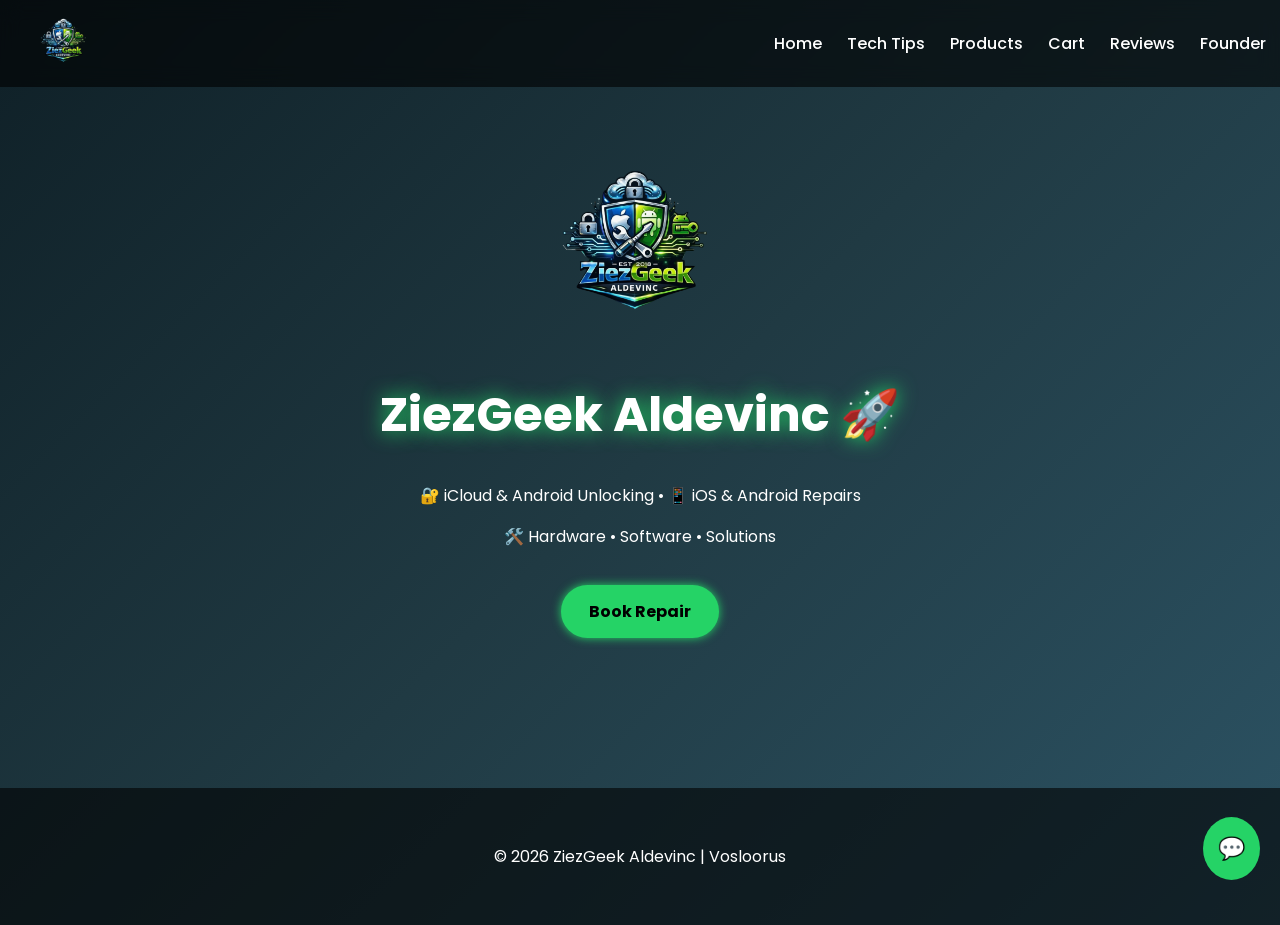
==== commit 77a9a5cc: "Refactor cart UI update and navigation links" ====
--- a/index.html
+++ b/index.html
@@ -73,11 +73,7 @@
 <li><a onclick="scrollHome()">Home</a></li>
 <li><a href="blog.html">Tech Tips</a></li>
 <li><a onclick="showSection('products')">Products</a></li>
-<li>
-<a onclick="showSection('cart')">
-🛒 Cart (<span id="cartCount">0</span>)
-</a>
-</li>
+<li><a onclick="showSection('cart')">Cart</a></li>
 <li><a onclick="showSection('reviews')">Reviews</a></li>
 <li><a onclick="showSection('founder')">Founder</a></li>
 <li><a onclick="showSection('payment')">Pay</a></li>
@@ -217,31 +213,10 @@
 }
 
 function updateCartUI(){
-
-const cartDiv = document.getElementById('cartItems');
+const cartDiv=document.getElementById('cartItems');
 cartDiv.innerHTML='';
-
-let total = 0;
-
-cart.forEach((item,index)=>{
-
-total += item.price;
-
-cartDiv.innerHTML += `
-<div style="background:rgba(255,255,255,0.08);padding:15px;border-radius:10px;margin-bottom:10px;">
-<span>${item.name} - R${item.price}</span>
-<button style="background:red;color:white;border:none;padding:5px 10px;border-radius:5px;cursor:pointer;" onclick="removeFromCart(${index})">Remove</button>
-</div>
-`;
-
-});
-
-document.getElementById('cartTotal').innerText = total.toFixed(2);
-
-/* UPDATE CART NUMBER */
-document.getElementById("cartCount").innerText = cart.length;
-
-}
+let total=0;
+
 cart.forEach((item,index)=>{
 total+=item.price;
 cartDiv.innerHTML+=`
@@ -286,4 +261,4 @@
 </script>
 
 </body>
-</html> 
+</html>
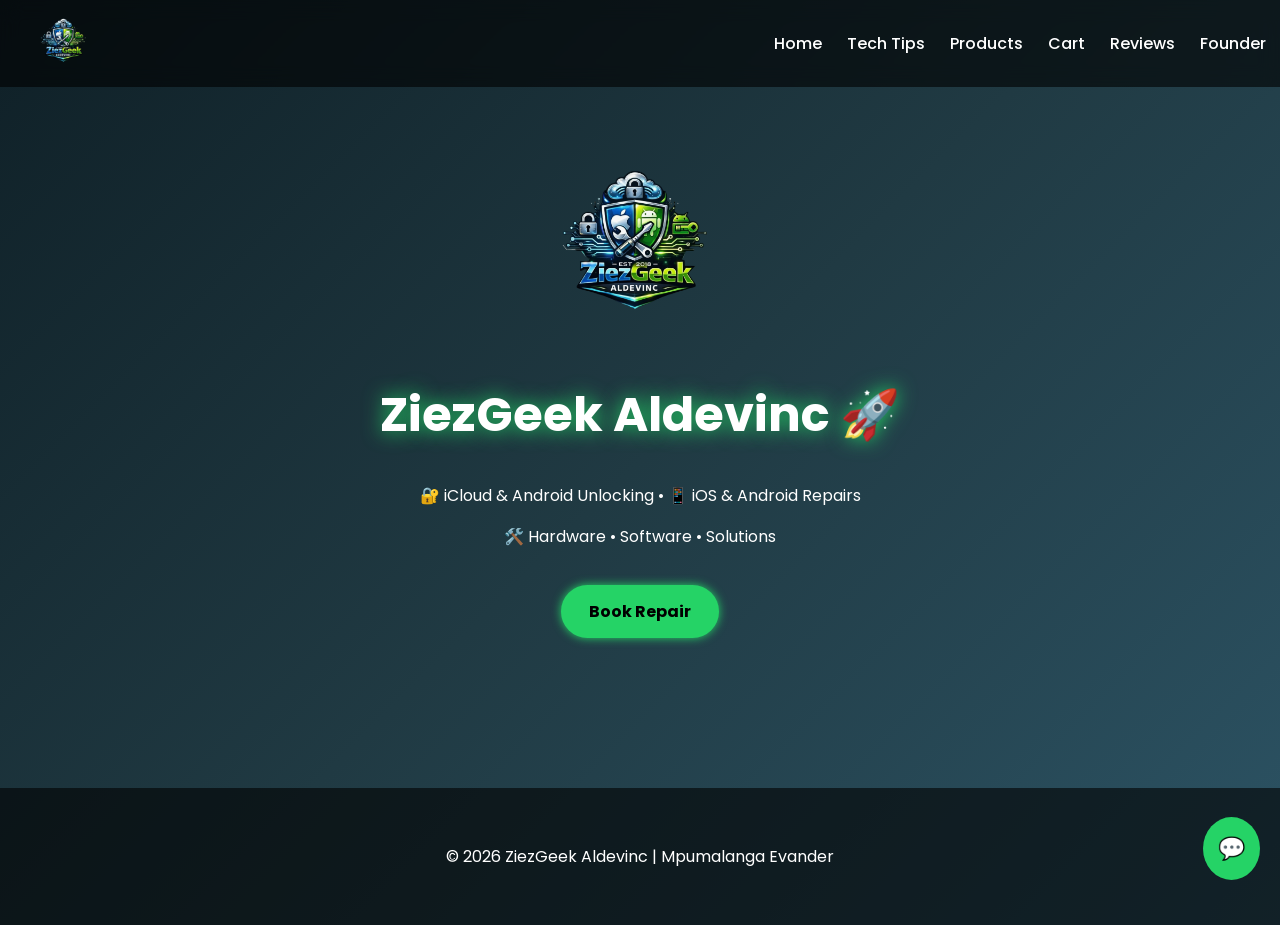
==== commit abae08bb: "Update WhatsApp links and footer location" ====
--- a/index.html
+++ b/index.html
@@ -86,7 +86,7 @@
 <h1>ZiezGeek Aldevinc 🚀</h1>
 <p>🔐 iCloud & Android Unlocking • 📱 iOS & Android Repairs</p>
 <p>🛠️ Hardware • Software • Solutions</p>
-<a class="glow-btn" href="https://wa.me/0719549523">Book Repair</a>
+<a class="glow-btn" href="https://wa.me/+27719549523">Book Repair</a>
 </header>
 
 <!-- PRODUCTS -->
@@ -180,10 +180,10 @@
 </section>
 
 <footer>
-<p>© 2026 ZiezGeek Aldevinc | Vosloorus</p>
+<p>© 2026 ZiezGeek Aldevinc | Mpumalanga Evander</p>
 </footer>
 
-<a class="whatsapp" href="https://wa.me/0814382017">💬</a>
+<a class="whatsapp" href="https://wa.me/+27719549523">💬</a>
 
 <script>
 
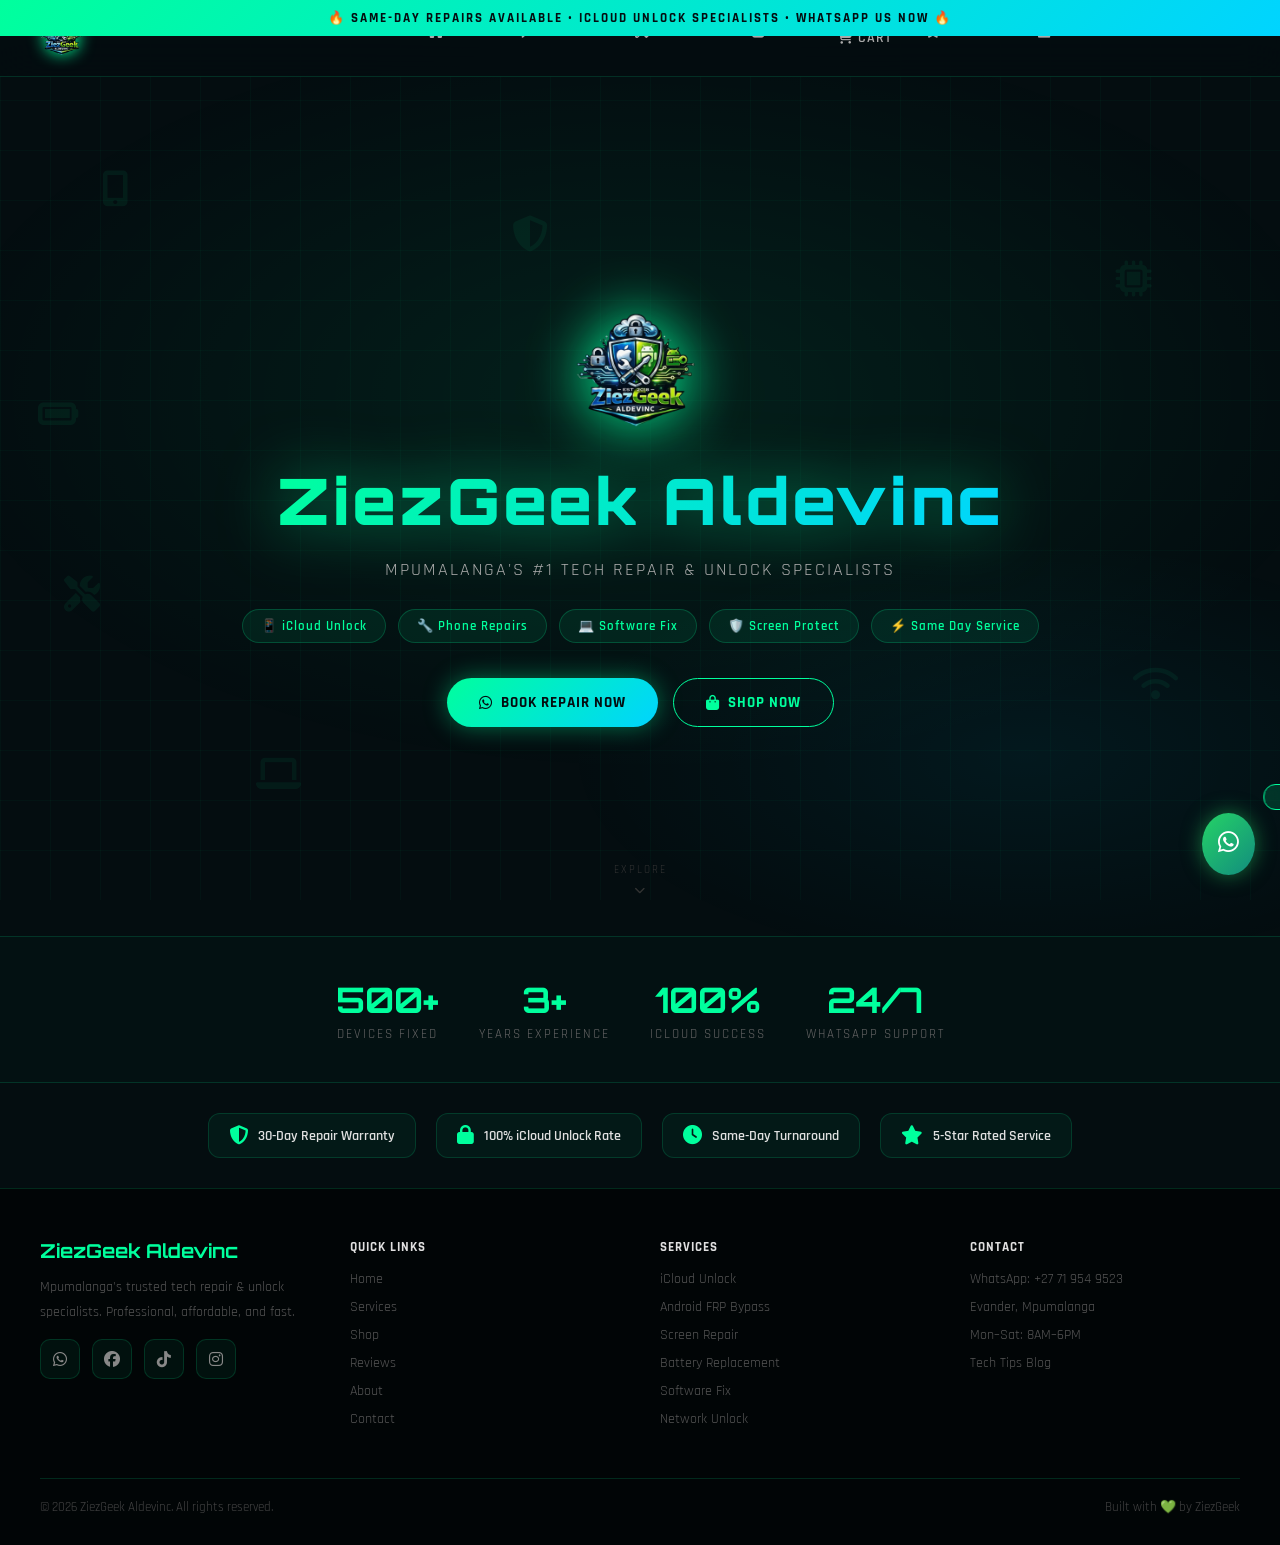
==== commit b1baff81: "Rename index-23.html to index.html" ====
--- a/index.html
+++ b/index.html
@@ -2,263 +2,1152 @@
 <html lang="en">
 <head>
 <link rel="manifest" href="manifest.json">
-<meta name="theme-color" content="#2563eb">
+<meta name="theme-color" content="#00ff9d">
 <meta charset="UTF-8">
 <meta name="viewport" content="width=device-width, initial-scale=1.0">
 <title>ZiezGeek Aldevinc | Phone Repairs & Accessories</title>
-
-<link href="https://fonts.googleapis.com/css2?family=Poppins:wght@300;400;600;700&display=swap" rel="stylesheet">
+<meta name="description" content="ZiezGeek Aldevinc – iCloud & Android Unlocking, iOS & Android Repairs, Hardware, Software & Accessories. Based in Mpumalanga Evander, South Africa.">
+<link href="https://fonts.googleapis.com/css2?family=Orbitron:wght@400;700;900&family=Rajdhani:wght@400;500;600;700&display=swap" rel="stylesheet">
 <link href="https://cdnjs.cloudflare.com/ajax/libs/font-awesome/6.5.1/css/all.min.css" rel="stylesheet">
-
 <style>
-body{margin:0;font-family:'Poppins',sans-serif;background:linear-gradient(135deg,#0f2027,#203a43,#2c5364);color:white;scroll-behavior:smooth;}
-.navbar{position:fixed;top:0;width:100%;display:flex;justify-content:space-between;align-items:center;padding:15px 40px;background:rgba(0,0,0,0.6);backdrop-filter:blur(10px);z-index:1000;}
-.navbar .logo img{height:50px;}
-.nav-links{list-style:none;display:flex;gap:25px;}
-.nav-links li{list-style:none;}
-.nav-links a{text-decoration:none;color:white;font-weight:500;font-size:16px;transition:.3s;cursor:pointer;}
-.nav-links a:hover{color:#25D366;}
-header{text-align:center;padding:160px 20px 100px;}
-header h1{font-size:48px;text-shadow:0 0 20px #25D366;}
-header .logo-img{width:160px;margin-bottom:20px;}
-.glow-btn, .pay-btn, .buy-btn{background:#25D366;color:black;padding:14px 28px;border-radius:30px;font-weight:700;text-decoration:none;display:inline-block;margin-top:20px;box-shadow:0 0 10px #25D366;cursor:pointer;border:none;}
-section{padding:70px 20px;max-width:1200px;margin:auto;}
-.products{display:grid;grid-template-columns:repeat(auto-fit,minmax(250px,1fr));gap:25px;}
-.product-card{background:rgba(255,255,255,0.08);border-radius:20px;padding:20px;text-align:center;transition:.3s;}
-.product-card img{width:100%;border-radius:15px;margin-bottom:15px;}
-.product-card h3{color:#00ff9d;}
-.product-card p{margin:10px 0;}
-.product-card select{margin-top:10px;padding:8px;border-radius:5px;border:none;font-weight:500;}
-.founder{background:rgba(255,255,255,0.08);border-radius:20px;padding:40px;margin-top:50px;line-height:1.6;}
-.founder h2{color:#25D366;margin-bottom:15px;}
-.founder button{background:#25D366;color:black;padding:10px 20px;border:none;border-radius:10px;font-weight:600;cursor:pointer;margin-top:15px;}
-#aboutContent{display:none;margin-top:20px;line-height:1.6;transition:opacity 0.5s;}
-#aboutContent.show{display:block;opacity:1;}
-#cartItems div{display:flex;justify-content:space-between;align-items:center;}
-footer{background:rgba(0,0,0,0.6);text-align:center;padding:40px 20px;margin-top:50px;}
-.whatsapp{position:fixed;bottom:20px;right:20px;background:#25D366;padding:15px;border-radius:50%;font-size:22px;text-decoration:none;color:black;}
-.review-card{background:rgba(255,255,255,0.08);border-radius:15px;padding:20px;margin-bottom:15px;}
-
-/* HIDE SECTIONS BY DEFAULT */
-.hidden{display:none;}
+:root{
+  --neon: #00ff9d;
+  --neon2: #00d4ff;
+  --neon3: #ff6b35;
+  --dark: #040d10;
+  --dark2: #081820;
+  --card: rgba(0,255,157,0.05);
+  --card-border: rgba(0,255,157,0.15);
+}
+
+*{box-sizing:border-box;margin:0;padding:0;}
+
+html{scroll-behavior:smooth;}
+
+body{
+  font-family:'Rajdhani',sans-serif;
+  background:var(--dark);
+  color:#e0e0e0;
+  overflow-x:hidden;
+}
+
+/* Animated grid background */
+body::before{
+  content:'';
+  position:fixed;
+  inset:0;
+  background-image:
+    linear-gradient(rgba(0,255,157,0.03) 1px, transparent 1px),
+    linear-gradient(90deg, rgba(0,255,157,0.03) 1px, transparent 1px);
+  background-size:50px 50px;
+  pointer-events:none;
+  z-index:0;
+}
+
+/* ===== NAVBAR ===== */
+.navbar{
+  position:fixed;top:0;width:100%;
+  display:flex;justify-content:space-between;align-items:center;
+  padding:12px 40px;
+  background:rgba(4,13,16,0.92);
+  backdrop-filter:blur(20px);
+  border-bottom:1px solid var(--card-border);
+  z-index:1000;
+}
+
+.navbar .logo img{height:46px;filter:drop-shadow(0 0 8px var(--neon));}
+
+.nav-links{list-style:none;display:flex;gap:5px;flex-wrap:wrap;}
+.nav-links a{
+  text-decoration:none;color:#aaa;font-weight:600;font-size:14px;
+  padding:8px 14px;border-radius:8px;letter-spacing:1px;
+  transition:.3s;cursor:pointer;text-transform:uppercase;
+  position:relative;
+}
+.nav-links a:hover{color:var(--neon);background:rgba(0,255,157,0.08);}
+
+.cart-badge{
+  position:relative;display:inline-block;
+}
+.cart-count{
+  position:absolute;top:-8px;right:-8px;
+  background:var(--neon3);color:white;
+  border-radius:50%;width:18px;height:18px;
+  font-size:11px;display:flex;align-items:center;justify-content:center;
+  font-weight:700;font-family:'Orbitron',sans-serif;
+  display:none;
+}
+.cart-count.visible{display:flex;animation:pop .3s ease;}
+
+@keyframes pop{
+  0%{transform:scale(0);} 70%{transform:scale(1.3);} 100%{transform:scale(1);}
+}
+
+/* ===== HERO ===== */
+header{
+  min-height:100vh;
+  display:flex;flex-direction:column;align-items:center;justify-content:center;
+  text-align:center;padding:140px 20px 80px;
+  position:relative;overflow:hidden;
+}
+
+.hero-bg{
+  position:absolute;inset:0;
+  background:
+    radial-gradient(ellipse 80% 60% at 50% 40%, rgba(0,255,157,0.08) 0%, transparent 70%),
+    radial-gradient(ellipse 60% 40% at 80% 80%, rgba(0,212,255,0.06) 0%, transparent 60%);
+  animation:pulseBg 6s ease-in-out infinite alternate;
+}
+@keyframes pulseBg{
+  from{opacity:.7;} to{opacity:1;}
+}
+
+.hero-logo{
+  width:130px;
+  filter:drop-shadow(0 0 30px var(--neon));
+  animation:floatLogo 4s ease-in-out infinite;
+  margin-bottom:25px;
+  position:relative;z-index:1;
+}
+@keyframes floatLogo{
+  0%,100%{transform:translateY(0);} 50%{transform:translateY(-12px);}
+}
+
+header h1{
+  font-family:'Orbitron',sans-serif;
+  font-size:clamp(2rem,6vw,4rem);
+  font-weight:900;
+  letter-spacing:3px;
+  background:linear-gradient(135deg,var(--neon),var(--neon2));
+  -webkit-background-clip:text;-webkit-text-fill-color:transparent;
+  text-shadow:none;
+  filter:drop-shadow(0 0 30px rgba(0,255,157,0.5));
+  position:relative;z-index:1;
+  animation:slideUp .8s ease;
+}
+@keyframes slideUp{
+  from{transform:translateY(40px);opacity:0;} to{transform:translateY(0);opacity:1;}
+}
+
+.hero-tagline{
+  font-size:1.1rem;color:#aaa;margin:18px 0 8px;
+  letter-spacing:2px;text-transform:uppercase;position:relative;z-index:1;
+  animation:slideUp 1s ease .1s both;
+}
+.hero-services{
+  display:flex;flex-wrap:wrap;gap:12px;justify-content:center;
+  margin:20px 0 35px;position:relative;z-index:1;
+  animation:slideUp 1s ease .2s both;
+}
+.service-pill{
+  background:rgba(0,255,157,0.08);
+  border:1px solid rgba(0,255,157,0.2);
+  border-radius:50px;padding:8px 18px;
+  font-size:13px;font-weight:600;color:var(--neon);letter-spacing:1px;
+}
+
+.hero-btns{display:flex;gap:15px;flex-wrap:wrap;justify-content:center;position:relative;z-index:1;animation:slideUp 1s ease .3s both;}
+
+.glow-btn{
+  background:linear-gradient(135deg,var(--neon),var(--neon2));
+  color:#040d10;padding:14px 32px;border-radius:50px;
+  font-weight:700;font-size:15px;text-decoration:none;
+  display:inline-flex;align-items:center;gap:8px;
+  box-shadow:0 0 25px rgba(0,255,157,0.4);
+  cursor:pointer;border:none;font-family:'Rajdhani',sans-serif;
+  letter-spacing:1px;text-transform:uppercase;
+  transition:.3s;
+}
+.glow-btn:hover{transform:translateY(-3px);box-shadow:0 0 40px rgba(0,255,157,0.6);}
+
+.outline-btn{
+  background:transparent;
+  color:var(--neon);padding:14px 32px;border-radius:50px;
+  font-weight:700;font-size:15px;text-decoration:none;
+  display:inline-flex;align-items:center;gap:8px;
+  border:1.5px solid var(--neon);
+  cursor:pointer;font-family:'Rajdhani',sans-serif;
+  letter-spacing:1px;text-transform:uppercase;
+  transition:.3s;
+}
+.outline-btn:hover{background:rgba(0,255,157,0.08);transform:translateY(-3px);}
+
+/* Floating tech icons */
+.float-icons{
+  position:absolute;inset:0;pointer-events:none;overflow:hidden;
+}
+.float-icon{
+  position:absolute;font-size:clamp(20px,3vw,36px);opacity:0.06;
+  animation:floatRandom linear infinite;
+  color:var(--neon);
+}
+
+/* Stats strip */
+.stats-strip{
+  display:flex;flex-wrap:wrap;justify-content:center;gap:40px;
+  padding:40px 20px;
+  border-top:1px solid var(--card-border);
+  border-bottom:1px solid var(--card-border);
+  background:rgba(0,255,157,0.02);
+  position:relative;z-index:1;
+}
+.stat{text-align:center;}
+.stat-number{
+  font-family:'Orbitron',sans-serif;font-size:2.2rem;font-weight:700;
+  color:var(--neon);
+}
+.stat-label{font-size:13px;color:#666;letter-spacing:2px;text-transform:uppercase;margin-top:4px;}
+
+/* ===== SECTIONS ===== */
+section{
+  padding:80px 20px;max-width:1200px;margin:auto;
+  position:relative;z-index:1;
+}
+
+.section-title{
+  text-align:center;margin-bottom:50px;
+}
+.section-title h2{
+  font-family:'Orbitron',sans-serif;font-size:clamp(1.4rem,4vw,2.2rem);
+  font-weight:700;letter-spacing:2px;
+  background:linear-gradient(135deg,var(--neon),var(--neon2));
+  -webkit-background-clip:text;-webkit-text-fill-color:transparent;
+}
+.section-title p{color:#666;margin-top:10px;letter-spacing:1px;font-size:14px;text-transform:uppercase;}
+
+/* ===== SERVICES SECTION ===== */
+.services-grid{
+  display:grid;grid-template-columns:repeat(auto-fit,minmax(220px,1fr));gap:20px;
+}
+.service-card{
+  background:var(--card);border:1px solid var(--card-border);
+  border-radius:20px;padding:30px 20px;text-align:center;
+  transition:.3s;cursor:default;
+}
+.service-card:hover{
+  transform:translateY(-8px);border-color:var(--neon);
+  box-shadow:0 0 30px rgba(0,255,157,0.1);
+}
+.service-icon{
+  font-size:2.5rem;margin-bottom:18px;
+  background:linear-gradient(135deg,var(--neon),var(--neon2));
+  -webkit-background-clip:text;-webkit-text-fill-color:transparent;
+}
+.service-card h3{font-size:1.1rem;font-weight:700;color:#e0e0e0;letter-spacing:1px;margin-bottom:10px;}
+.service-card p{font-size:0.9rem;color:#888;line-height:1.6;}
+
+/* ===== PRODUCTS ===== */
+.products{display:grid;grid-template-columns:repeat(auto-fit,minmax(260px,1fr));gap:25px;}
+
+.product-card{
+  background:var(--card);border:1px solid var(--card-border);
+  border-radius:20px;padding:25px;text-align:center;
+  transition:.4s;overflow:hidden;position:relative;
+}
+.product-card::before{
+  content:'';position:absolute;inset:0;
+  background:linear-gradient(135deg,rgba(0,255,157,0.05),transparent);
+  opacity:0;transition:.3s;
+}
+.product-card:hover{
+  transform:translateY(-10px);border-color:rgba(0,255,157,0.4);
+  box-shadow:0 20px 60px rgba(0,255,157,0.1);
+}
+.product-card:hover::before{opacity:1;}
+
+.product-card img{
+  width:100%;height:200px;object-fit:cover;border-radius:12px;
+  margin-bottom:18px;transition:.3s;
+}
+.product-card:hover img{transform:scale(1.03);}
+
+.product-card h3{
+  color:var(--neon);font-size:1.1rem;font-weight:700;letter-spacing:1px;margin-bottom:8px;
+}
+.product-card p{font-size:0.9rem;color:#888;line-height:1.5;margin-bottom:15px;}
+
+.product-card select{
+  width:100%;padding:10px 15px;border-radius:10px;border:1px solid var(--card-border);
+  background:rgba(255,255,255,0.05);color:#e0e0e0;
+  font-family:'Rajdhani',sans-serif;font-size:14px;font-weight:600;
+  outline:none;cursor:pointer;margin-bottom:15px;
+  appearance:none;position:relative;z-index:1;
+  background-image:url("data:image/svg+xml,%3Csvg xmlns='http://www.w3.org/2000/svg' width='12' height='12' fill='%2300ff9d' viewBox='0 0 16 16'%3E%3Cpath d='M7.247 11.14L2.451 5.658C1.885 5.013 2.345 4 3.204 4h9.592a1 1 0 0 1 .753 1.659l-4.796 5.48a1 1 0 0 1-1.506 0z'/%3E%3C/svg%3E");
+  background-repeat:no-repeat;background-position:right 12px center;
+  padding-right:35px;
+}
+.product-card select:focus{border-color:var(--neon);}
+.product-card select option{background:#0d1f2d;color:#e0e0e0;}
+
+.buy-btn{
+  width:100%;background:linear-gradient(135deg,var(--neon),var(--neon2));
+  color:#040d10;padding:12px;border-radius:12px;
+  font-weight:700;font-size:14px;letter-spacing:1px;text-transform:uppercase;
+  cursor:pointer;border:none;font-family:'Rajdhani',sans-serif;
+  transition:.3s;display:flex;align-items:center;justify-content:center;gap:8px;
+  position:relative;z-index:1;
+}
+.buy-btn:hover{box-shadow:0 0 20px rgba(0,255,157,0.5);transform:scale(1.02);}
+.buy-btn:active{transform:scale(0.98);}
+
+/* Added to cart animation */
+@keyframes addedPop{
+  0%{background:linear-gradient(135deg,var(--neon3),#ff4500);}
+  100%{background:linear-gradient(135deg,var(--neon),var(--neon2));}
+}
+
+/* ===== CART ===== */
+.cart-item{
+  display:flex;justify-content:space-between;align-items:center;
+  background:var(--card);border:1px solid var(--card-border);
+  padding:16px 20px;border-radius:14px;margin-bottom:12px;
+  animation:slideRight .3s ease;
+}
+@keyframes slideRight{from{transform:translateX(-20px);opacity:0;} to{transform:translateX(0);opacity:1;}}
+
+.cart-item-name{font-weight:600;font-size:1rem;color:#e0e0e0;}
+.cart-item-price{color:var(--neon);font-family:'Orbitron',sans-serif;font-size:0.9rem;font-weight:700;}
+.remove-btn{
+  background:rgba(255,107,53,0.15);color:var(--neon3);
+  border:1px solid rgba(255,107,53,0.3);padding:6px 14px;
+  border-radius:8px;cursor:pointer;font-family:'Rajdhani',sans-serif;
+  font-weight:600;font-size:13px;transition:.2s;
+}
+.remove-btn:hover{background:rgba(255,107,53,0.3);}
+
+.cart-summary{
+  background:var(--card);border:1px solid var(--card-border);
+  border-radius:16px;padding:25px;margin-top:20px;
+}
+.cart-total-row{
+  display:flex;justify-content:space-between;align-items:center;
+  font-size:1.2rem;font-weight:700;
+}
+.cart-total-amount{
+  font-family:'Orbitron',sans-serif;color:var(--neon);font-size:1.4rem;
+}
+
+/* ===== FOUNDER ===== */
+.founder-wrapper{
+  display:grid;grid-template-columns:1fr 2fr;gap:50px;align-items:start;
+}
+@media(max-width:700px){.founder-wrapper{grid-template-columns:1fr;}}
+
+.founder-image-wrap{
+  position:relative;
+}
+.founder-img{
+  width:100%;border-radius:20px;
+  border:2px solid var(--neon);
+  box-shadow:0 0 40px rgba(0,255,157,0.2),0 0 80px rgba(0,255,157,0.08);
+  object-fit:cover;
+}
+.founder-badge{
+  position:absolute;bottom:-15px;left:50%;transform:translateX(-50%);
+  background:linear-gradient(135deg,var(--neon),var(--neon2));
+  color:#040d10;padding:8px 20px;border-radius:50px;
+  font-weight:700;font-size:13px;letter-spacing:1px;white-space:nowrap;
+}
+
+.founder-content h2{
+  font-family:'Orbitron',sans-serif;font-size:1.6rem;font-weight:700;
+  color:var(--neon);margin-bottom:8px;letter-spacing:2px;
+}
+.founder-content .founder-role{color:#666;font-size:14px;letter-spacing:2px;text-transform:uppercase;margin-bottom:20px;}
+.founder-content p{color:#aaa;line-height:1.8;font-size:1rem;margin-bottom:15px;}
+
+.founder-skills{display:flex;flex-wrap:wrap;gap:10px;margin:20px 0;}
+.skill-tag{
+  background:rgba(0,255,157,0.08);border:1px solid rgba(0,255,157,0.2);
+  color:var(--neon);padding:6px 14px;border-radius:50px;font-size:13px;font-weight:600;
+}
+
+.read-more-btn{
+  background:transparent;color:var(--neon);
+  border:1.5px solid var(--neon);padding:10px 25px;border-radius:10px;
+  font-weight:600;cursor:pointer;font-family:'Rajdhani',sans-serif;
+  font-size:14px;letter-spacing:1px;text-transform:uppercase;transition:.3s;
+}
+.read-more-btn:hover{background:rgba(0,255,157,0.1);}
+
+.founder-extra{
+  margin-top:20px;color:#888;line-height:1.8;
+  border-left:2px solid var(--neon);padding-left:20px;
+  display:none;
+}
+
+/* ===== REVIEWS ===== */
+.reviews-grid{display:grid;grid-template-columns:repeat(auto-fit,minmax(280px,1fr));gap:20px;}
+.review-card{
+  background:var(--card);border:1px solid var(--card-border);
+  border-radius:18px;padding:25px;transition:.3s;
+}
+.review-card:hover{border-color:rgba(0,255,157,0.3);transform:translateY(-5px);}
+.review-stars{color:#ffd700;font-size:1rem;margin-bottom:12px;letter-spacing:2px;}
+.review-text{color:#bbb;line-height:1.7;font-size:0.95rem;margin-bottom:15px;font-style:italic;}
+.review-author{color:var(--neon);font-weight:700;font-size:0.9rem;letter-spacing:1px;}
+
+/* ===== PAYMENT ===== */
+.payment-box{
+  background:var(--card);border:1px solid var(--card-border);
+  border-radius:20px;padding:40px;max-width:500px;margin:auto;text-align:center;
+}
+.payment-box h3{font-family:'Orbitron',sans-serif;color:var(--neon);margin-bottom:20px;font-size:1.3rem;}
+.payment-box .pay-amount{
+  font-family:'Orbitron',sans-serif;font-size:2.5rem;color:white;margin:20px 0;
+}
+.pay-btn{
+  width:100%;background:linear-gradient(135deg,var(--neon),var(--neon2));
+  color:#040d10;padding:16px;border-radius:12px;
+  font-weight:700;font-size:16px;letter-spacing:2px;text-transform:uppercase;
+  cursor:pointer;border:none;font-family:'Rajdhani',sans-serif;
+  transition:.3s;margin-top:15px;
+}
+.pay-btn:hover{box-shadow:0 0 30px rgba(0,255,157,0.5);}
+
+/* ===== CONTACT / FAQ ===== */
+.faq-item{
+  background:var(--card);border:1px solid var(--card-border);
+  border-radius:14px;margin-bottom:12px;overflow:hidden;
+}
+.faq-question{
+  padding:18px 25px;cursor:pointer;font-weight:600;font-size:1rem;
+  display:flex;justify-content:space-between;align-items:center;
+  transition:.2s;
+}
+.faq-question:hover{color:var(--neon);}
+.faq-arrow{transition:.3s;color:var(--neon);}
+.faq-answer{
+  display:none;padding:0 25px 18px;color:#888;line-height:1.7;font-size:0.9rem;
+}
+
+/* ===== FOOTER ===== */
+footer{
+  background:rgba(0,0,0,0.6);
+  border-top:1px solid var(--card-border);
+  padding:50px 20px 30px;
+  position:relative;z-index:1;
+}
+.footer-inner{
+  max-width:1200px;margin:auto;
+  display:grid;grid-template-columns:repeat(auto-fit,minmax(200px,1fr));gap:40px;
+}
+.footer-brand .logo-text{
+  font-family:'Orbitron',sans-serif;font-size:1.2rem;color:var(--neon);font-weight:700;
+}
+.footer-brand p{color:#555;margin-top:12px;font-size:0.9rem;line-height:1.7;}
+.footer-links h4{color:#e0e0e0;font-weight:700;letter-spacing:1px;margin-bottom:15px;text-transform:uppercase;font-size:13px;}
+.footer-links a{display:block;color:#555;text-decoration:none;margin-bottom:10px;font-size:14px;transition:.2s;cursor:pointer;}
+.footer-links a:hover{color:var(--neon);}
+.footer-social{display:flex;gap:12px;margin-top:15px;}
+.social-btn{
+  width:40px;height:40px;border-radius:10px;
+  background:var(--card);border:1px solid var(--card-border);
+  display:flex;align-items:center;justify-content:center;
+  color:#888;font-size:16px;text-decoration:none;transition:.3s;
+}
+.social-btn:hover{color:var(--neon);border-color:var(--neon);background:rgba(0,255,157,0.08);}
+.footer-bottom{
+  max-width:1200px;margin:40px auto 0;
+  border-top:1px solid var(--card-border);padding-top:20px;
+  display:flex;justify-content:space-between;align-items:center;flex-wrap:wrap;gap:10px;
+  color:#444;font-size:13px;
+}
+
+/* ===== WHATSAPP ===== */
+.whatsapp{
+  position:fixed;bottom:25px;right:25px;
+  background:linear-gradient(135deg,#25D366,#128C7E);
+  padding:16px;border-radius:50%;font-size:24px;
+  text-decoration:none;color:white;
+  box-shadow:0 0 20px rgba(37,211,102,0.5);
+  z-index:999;transition:.3s;
+  animation:waPulse 2s ease-in-out infinite;
+}
+.whatsapp:hover{transform:scale(1.15);box-shadow:0 0 35px rgba(37,211,102,0.7);}
+@keyframes waPulse{
+  0%,100%{box-shadow:0 0 20px rgba(37,211,102,0.5);}
+  50%{box-shadow:0 0 35px rgba(37,211,102,0.8),0 0 60px rgba(37,211,102,0.3);}
+}
+
+/* Toast notification */
+.toast{
+  position:fixed;bottom:90px;right:25px;
+  background:rgba(0,255,157,0.15);border:1px solid var(--neon);
+  color:var(--neon);padding:12px 20px;border-radius:12px;
+  font-weight:600;font-size:14px;z-index:9999;
+  transform:translateX(120%);transition:.4s;letter-spacing:1px;
+  backdrop-filter:blur(10px);
+}
+.toast.show{transform:translateX(0);}
+
+/* Hidden util */
+.hidden{display:none!important;}
+.page-section{display:none;}
+.active-section{display:block;}
+
+/* Scroll indicator */
+.scroll-indicator{
+  position:absolute;bottom:40px;left:50%;transform:translateX(-50%);
+  display:flex;flex-direction:column;align-items:center;gap:8px;
+  color:#333;font-size:11px;letter-spacing:2px;text-transform:uppercase;
+  animation:bounce 2s ease-in-out infinite;cursor:pointer;
+  z-index:2;
+}
+@keyframes bounce{0%,100%{transform:translateX(-50%) translateY(0);} 50%{transform:translateX(-50%) translateY(8px);}}
+
+/* Announcement bar */
+.announce-bar{
+  background:linear-gradient(135deg,var(--neon),var(--neon2));
+  color:#040d10;text-align:center;padding:10px;
+  font-weight:700;font-size:13px;letter-spacing:2px;text-transform:uppercase;
+  position:relative;z-index:1001;
+}
+
+/* Mobile nav */
+.hamburger{display:none;flex-direction:column;gap:5px;cursor:pointer;padding:5px;}
+.hamburger span{width:24px;height:2px;background:var(--neon);border-radius:2px;transition:.3s;}
+@media(max-width:768px){
+  .hamburger{display:flex;}
+  .nav-links{
+    display:none;position:absolute;top:70px;left:0;right:0;
+    background:rgba(4,13,16,0.98);flex-direction:column;
+    padding:20px;gap:5px;border-bottom:1px solid var(--card-border);
+  }
+  .nav-links.open{display:flex;}
+  .navbar{padding:12px 20px;}
+}
+
+/* Repair progress section */
+.repair-steps{display:grid;grid-template-columns:repeat(auto-fit,minmax(200px,1fr));gap:20px;}
+.step-card{
+  background:var(--card);border:1px solid var(--card-border);
+  border-radius:16px;padding:25px 20px;text-align:center;
+  position:relative;
+}
+.step-number{
+  font-family:'Orbitron',sans-serif;font-size:2.5rem;font-weight:900;
+  color:rgba(0,255,157,0.1);position:absolute;top:15px;right:20px;
+}
+.step-icon{font-size:2rem;margin-bottom:12px;}
+.step-card h3{font-weight:700;color:#e0e0e0;margin-bottom:8px;}
+.step-card p{color:#666;font-size:0.9rem;line-height:1.6;}
+
+/* Guarantee badges */
+.guarantee-strip{
+  display:flex;flex-wrap:wrap;justify-content:center;gap:20px;
+  padding:30px 20px;
+}
+.guarantee-badge{
+  display:flex;align-items:center;gap:10px;
+  background:var(--card);border:1px solid var(--card-border);
+  border-radius:12px;padding:12px 20px;
+  font-weight:600;font-size:14px;
+}
+.guarantee-badge i{color:var(--neon);font-size:1.2rem;}
 </style>
+</head>
+<body>
+
+<!-- ANNOUNCEMENT BAR -->
+<div class="announce-bar">🔥 Same-Day Repairs Available • iCloud Unlock Specialists • WhatsApp Us Now 🔥</div>
+
+<!-- NAVBAR -->
+<nav class="navbar">
+  <div class="logo"><img src="logo.png" alt="ZiezGeek Logo"></div>
+  <div class="hamburger" onclick="toggleMobileMenu()" id="hamburger">
+    <span></span><span></span><span></span>
+  </div>
+  <ul class="nav-links" id="navLinks">
+    <li><a onclick="goHome()"><i class="fas fa-home"></i> Home</a></li>
+    <li><a href="blog.html"><i class="fas fa-bolt"></i> Tech Tips</a></li>
+    <li><a onclick="showPage('services')"><i class="fas fa-tools"></i> Services</a></li>
+    <li><a onclick="showPage('products')"><i class="fas fa-shopping-bag"></i> Shop</a></li>
+    <li><a onclick="showPage('cart')" class="cart-badge">
+      <i class="fas fa-shopping-cart"></i> Cart
+      <span class="cart-count" id="cartCount">0</span>
+    </a></li>
+    <li><a onclick="showPage('reviews')"><i class="fas fa-star"></i> Reviews</a></li>
+    <li><a onclick="showPage('founder')"><i class="fas fa-user"></i> Founder</a></li>
+    <li><a onclick="showPage('contact')"><i class="fas fa-envelope"></i> Contact</a></li>
+  </ul>
+</nav>
+
+<!-- HERO -->
+<div id="homePage">
+<header>
+  <div class="hero-bg"></div>
+  <div class="float-icons">
+    <i class="fas fa-mobile-alt float-icon" style="top:15%;left:8%;animation:floatRandom 8s linear infinite;"></i>
+    <i class="fas fa-microchip float-icon" style="top:25%;right:10%;animation:floatRandom 10s linear infinite 2s;"></i>
+    <i class="fas fa-tools float-icon" style="top:60%;left:5%;animation:floatRandom 12s linear infinite 1s;"></i>
+    <i class="fas fa-wifi float-icon" style="top:70%;right:8%;animation:floatRandom 9s linear infinite 3s;"></i>
+    <i class="fas fa-battery-full float-icon" style="top:40%;left:3%;animation:floatRandom 11s linear infinite;"></i>
+    <i class="fas fa-laptop float-icon" style="top:80%;left:20%;animation:floatRandom 13s linear infinite 2s;"></i>
+    <i class="fas fa-shield-alt float-icon" style="top:20%;left:40%;animation:floatRandom 7s linear infinite 1s;"></i>
+  </div>
+  <img src="logo.png" alt="ZiezGeek Logo" class="hero-logo">
+  <h1>ZiezGeek Aldevinc</h1>
+  <p class="hero-tagline">Mpumalanga's #1 Tech Repair & Unlock Specialists</p>
+  <div class="hero-services">
+    <span class="service-pill">📱 iCloud Unlock</span>
+    <span class="service-pill">🔧 Phone Repairs</span>
+    <span class="service-pill">💻 Software Fix</span>
+    <span class="service-pill">🛡️ Screen Protect</span>
+    <span class="service-pill">⚡ Same Day Service</span>
+  </div>
+  <div class="hero-btns">
+    <a class="glow-btn" href="https://wa.me/+27719549523"><i class="fab fa-whatsapp"></i>Book Repair Now</a>
+    <button class="outline-btn" onclick="showPage('products')"><i class="fas fa-shopping-bag"></i>Shop Now</button>
+  </div>
+  <div class="scroll-indicator" onclick="showPage('services')">
+    <span>Explore</span>
+    <i class="fas fa-chevron-down"></i>
+  </div>
+</header>
+
+<!-- STATS STRIP -->
+<div class="stats-strip">
+  <div class="stat"><div class="stat-number">500+</div><div class="stat-label">Devices Fixed</div></div>
+  <div class="stat"><div class="stat-number">3+</div><div class="stat-label">Years Experience</div></div>
+  <div class="stat"><div class="stat-number">100%</div><div class="stat-label">iCloud Success</div></div>
+  <div class="stat"><div class="stat-number">24/7</div><div class="stat-label">WhatsApp Support</div></div>
+</div>
+
+<!-- GUARANTEES -->
+<div class="guarantee-strip">
+  <div class="guarantee-badge"><i class="fas fa-shield-alt"></i> 30-Day Repair Warranty</div>
+  <div class="guarantee-badge"><i class="fas fa-lock"></i> 100% iCloud Unlock Rate</div>
+  <div class="guarantee-badge"><i class="fas fa-clock"></i> Same-Day Turnaround</div>
+  <div class="guarantee-badge"><i class="fas fa-star"></i> 5-Star Rated Service</div>
+</div>
+
+</div><!-- end homePage -->
+
+<!-- SERVICES PAGE -->
+<div id="servicesPage" class="page-section">
+<section>
+  <div class="section-title">
+    <h2>Our Services</h2>
+    <p>Professional tech solutions you can trust</p>
+  </div>
+  <div class="services-grid">
+    <div class="service-card">
+      <div class="service-icon"><i class="fas fa-unlock-alt"></i></div>
+      <h3>iCloud Unlock</h3>
+      <p>Permanently remove iCloud locks on any iPhone or iPad. 100% success rate guaranteed.</p>
+    </div>
+    <div class="service-card">
+      <div class="service-icon"><i class="fab fa-android"></i></div>
+      <h3>Android Unlock</h3>
+      <p>Bypass FRP, pattern locks, PINs and Samsung Account locks on all Android devices.</p>
+    </div>
+    <div class="service-card">
+      <div class="service-icon"><i class="fas fa-mobile-alt"></i></div>
+      <h3>Screen Repairs</h3>
+      <p>Cracked or unresponsive screens replaced with quality parts. Same-day service.</p>
+    </div>
+    <div class="service-card">
+      <div class="service-icon"><i class="fas fa-battery-full"></i></div>
+      <h3>Battery Replacement</h3>
+      <p>Restore your device to 100% battery health with genuine replacement batteries.</p>
+    </div>
+    <div class="service-card">
+      <div class="service-icon"><i class="fas fa-code"></i></div>
+      <h3>Software Fixes</h3>
+      <p>iOS & Android software repairs, factory resets, ROM flashing and more.</p>
+    </div>
+    <div class="service-card">
+      <div class="service-icon"><i class="fas fa-microchip"></i></div>
+      <h3>Hardware Repairs</h3>
+      <p>Charging ports, cameras, speakers, microphones — all hardware issues resolved.</p>
+    </div>
+    <div class="service-card">
+      <div class="service-icon"><i class="fas fa-wifi"></i></div>
+      <h3>Network Unlock</h3>
+      <p>Unlock your device to work on any network globally. Permanent IMEI unlocking.</p>
+    </div>
+    <div class="service-card">
+      <div class="service-icon"><i class="fas fa-laptop"></i></div>
+      <h3>Laptop Repairs</h3>
+      <p>Diagnose and fix laptop hardware and software issues professionally.</p>
+    </div>
+  </div>
+
+  <!-- HOW IT WORKS -->
+  <div class="section-title" style="margin-top:70px;">
+    <h2>How It Works</h2>
+    <p>Simple 4-step process</p>
+  </div>
+  <div class="repair-steps">
+    <div class="step-card"><div class="step-number">01</div><div class="step-icon">💬</div><h3>Contact Us</h3><p>WhatsApp or call us to describe your device problem.</p></div>
+    <div class="step-card"><div class="step-number">02</div><div class="step-icon">🔍</div><h3>Diagnose</h3><p>We assess the issue and give you a clear quote.</p></div>
+    <div class="step-card"><div class="step-number">03</div><div class="step-icon">🔧</div><h3>Repair</h3><p>Our expert technician fixes your device fast.</p></div>
+    <div class="step-card"><div class="step-number">04</div><div class="step-icon">✅</div><h3>Collect</h3><p>Pick up your device — good as new, same day!</p></div>
+  </div>
+</section>
+</div>
+
+<!-- PRODUCTS PAGE -->
+<div id="productsPage" class="page-section">
+<section>
+  <div class="section-title">
+    <h2>Our Products</h2>
+    <p>Quality accessories at unbeatable prices</p>
+  </div>
+  <div class="products">
+
+    <div class="product-card">
+      <img src="screen-protector.jpg" alt="Screen Protectors" onerror="this.style.background='linear-gradient(135deg,#0d2d1a,#0a1a10)';this.style.height='200px';this.alt='Screen Protector';">
+      <h3>Screen Protectors</h3>
+      <p>Military-grade tempered glass to protect your screen from scratches and drops.</p>
+      <select id="screenQty">
+        <option value="80">R80 — 1 piece</option>
+        <option value="150">R150 — 2 pieces</option>
+      </select>
+      <button class="buy-btn" onclick="addToCart('Screen Protector', document.getElementById('screenQty').value, this)">
+        <i class="fas fa-cart-plus"></i> Add to Cart
+      </button>
+    </div>
+
+    <div class="product-card">
+      <img src="phone-pouch.jpg" alt="Phone Pouches" onerror="this.style.background='linear-gradient(135deg,#1a0d2d,#100a1a)';this.style.height='200px';">
+      <h3>Phone Pouches</h3>
+      <p>Stylish, durable pouches that protect your device in style.</p>
+      <select id="pouchQty">
+        <option value="100">R100 — 1 piece</option>
+        <option value="180">R180 — 2 pieces</option>
+      </select>
+      <button class="buy-btn" onclick="addToCart('Phone Pouch', document.getElementById('pouchQty').value, this)">
+        <i class="fas fa-cart-plus"></i> Add to Cart
+      </button>
+    </div>
+
+    <div class="product-card">
+      <img src="charger.jpg" alt="Chargers" onerror="this.style.background='linear-gradient(135deg,#2d1a0d,#1a100a)';this.style.height='200px';">
+      <h3>Chargers</h3>
+      <p>Fast-charging cables and adapters for all major brands.</p>
+      <select id="chargerQty">
+        <option value="200">R200 — 1 piece</option>
+        <option value="350">R350 — 2 pieces</option>
+      </select>
+      <button class="buy-btn" onclick="addToCart('Charger', document.getElementById('chargerQty').value, this)">
+        <i class="fas fa-cart-plus"></i> Add to Cart
+      </button>
+    </div>
+
+    <div class="product-card">
+      <img src="other-electronics.jpg" alt="Electronics" onerror="this.style.background='linear-gradient(135deg,#0d1a2d,#0a101a)';this.style.height='200px';">
+      <h3>Other Electronics</h3>
+      <p>Cables, earphones, adapters and accessories for all your tech needs.</p>
+      <select id="otherQty">
+        <option value="80">R80 — 1 item</option>
+        <option value="150">R150 — 2 items</option>
+      </select>
+      <button class="buy-btn" onclick="addToCart('Electronics Accessory', document.getElementById('otherQty').value, this)">
+        <i class="fas fa-cart-plus"></i> Add to Cart
+      </button>
+    </div>
+
+  </div>
+</section>
+</div>
+
+<!-- CART PAGE -->
+<div id="cartPage" class="page-section">
+<section>
+  <div class="section-title">
+    <h2>Your Cart</h2>
+    <p id="cartItemCount">0 items</p>
+  </div>
+  <div id="cartItems"></div>
+  <div id="cartEmpty" style="text-align:center;padding:60px;color:#444;">
+    <i class="fas fa-shopping-cart" style="font-size:3rem;margin-bottom:20px;display:block;"></i>
+    <p>Your cart is empty. Add some products!</p>
+    <button class="outline-btn" style="margin-top:20px;" onclick="showPage('products')">Browse Shop</button>
+  </div>
+  <div id="cartSummary" class="cart-summary hidden">
+    <div class="cart-total-row">
+      <span>Total:</span>
+      <span class="cart-total-amount">R<span id="cartTotal">0</span></span>
+    </div>
+    <button class="pay-btn" onclick="checkoutCart()" style="margin-top:20px;">
+      <i class="fas fa-lock"></i> Proceed to Checkout
+    </button>
+  </div>
+</section>
+</div>
+
+<!-- REVIEWS PAGE -->
+<div id="reviewsPage" class="page-section">
+<section>
+  <div class="section-title">
+    <h2>Client Reviews</h2>
+    <p>What our customers say</p>
+  </div>
+  <div class="reviews-grid">
+    <div class="review-card">
+      <div class="review-stars">★★★★★</div>
+      <p class="review-text">"Fast and reliable service! My iPhone was iCloud locked and Nhlanhla sorted it out within hours. Will definitely come back."</p>
+      <span class="review-author">— Thabo M., Evander</span>
+    </div>
+    <div class="review-card">
+      <div class="review-stars">★★★★★</div>
+      <p class="review-text">"My phone screen was cracked and they replaced it same day at a great price. Very professional and friendly service!"</p>
+      <span class="review-author">— Lerato K., eMalahleni</span>
+    </div>
+    <div class="review-card">
+      <div class="review-stars">★★★★★</div>
+      <p class="review-text">"Best unlocking service in Mpumalanga. Fixed my Samsung FRP lock when no one else could. ZiezGeek is the real deal!"</p>
+      <span class="review-author">— Sibusiso N., Secunda</span>
+    </div>
+    <div class="review-card">
+      <div class="review-stars">★★★★★</div>
+      <p class="review-text">"Bought screen protectors and a pouch — good quality, fast delivery. Will order again. This guy knows his tech!"</p>
+      <span class="review-author">— Precious D., Bethal</span>
+    </div>
+    <div class="review-card">
+      <div class="review-stars">★★★★★</div>
+      <p class="review-text">"Nhlanhla fixed my charging port and my phone is like new. Very affordable and honest. Highly recommended!"</p>
+      <span class="review-author">— Mpho R., Kriel</span>
+    </div>
+    <div class="review-card">
+      <div class="review-stars">★★★★★</div>
+      <p class="review-text">"Software was completely crashed on my phone. ZiezGeek reflashed it and saved all my data. Absolute legend!"</p>
+      <span class="review-author">— Zanele M., Middleburg</span>
+    </div>
+  </div>
+</section>
+</div>
+
+<!-- FOUNDER PAGE -->
+<div id="founderPage" class="page-section">
+<section>
+  <div class="section-title">
+    <h2>About the Founder</h2>
+    <p>The mind behind ZiezGeek Aldevinc</p>
+  </div>
+  <div class="founder-wrapper">
+    <div class="founder-image-wrap">
+      <img src="[data-uri]" alt="Nhlanhla Dlamini" class="founder-img">
+      <div class="founder-badge">🎓 Founder & Lead Technician</div>
+    </div>
+    <div class="founder-content">
+      <h2>Nhlanhla Dlamini</h2>
+      <p class="founder-role">Nkosinathi Nhlanhla Sishuba Dlamini • Born 07 July 2002</p>
+      <p>From Vosloorus, Gauteng — now serving all of Mpumalanga. Nhlanhla discovered his passion for technology in Grade 9 when he began fixing and unlocking devices for friends and family. What started as curiosity became a calling.</p>
+      <div class="founder-skills">
+        <span class="skill-tag">iCloud Unlock</span>
+        <span class="skill-tag">Android FRP</span>
+        <span class="skill-tag">Hardware Repair</span>
+        <span class="skill-tag">Software Fix</span>
+        <span class="skill-tag">Network Unlock</span>
+        <span class="skill-tag">Self-Taught</span>
+      </div>
+      <p>He founded <strong style="color:var(--neon);">ZiezGeek Aldevinc</strong> with a simple mission: to make expert tech repair accessible and affordable to everyone in South Africa.</p>
+      <button class="read-more-btn" onclick="toggleAbout(this)">Read Full Story</button>
+      <div class="founder-extra" id="aboutContent">
+        <p>Growing up, Nhlanhla was always the person in his community who people turned to when their phones had problems. While other kids were playing, he was dismantling and reassembling devices, learning how every component works.</p>
+        <p>By the time he was in high school, he had unlocked hundreds of iCloud-locked iPhones — a skill very few technicians in South Africa master. His 100% success rate earned him a strong reputation by word of mouth alone.</p>
+        <p>Today, ZiezGeek Aldevinc is more than just a repair shop — it's a tech hub for the Evander community and beyond. Nhlanhla continues to grow his skills daily and dreams of building a full tech academy to train the next generation of South African technicians.</p>
+        <p style="margin-top:15px;"><strong style="color:var(--neon);">"Technology is for everyone. My job is to make sure nobody gets left behind."</strong> — Nhlanhla</p>
+      </div>
+    </div>
+  </div>
+</section>
+</div>
+
+<!-- CONTACT / FAQ PAGE -->
+<div id="contactPage" class="page-section">
+<section>
+  <div class="section-title">
+    <h2>Contact & FAQ</h2>
+    <p>We're always here to help</p>
+  </div>
+  <div style="display:grid;grid-template-columns:repeat(auto-fit,minmax(300px,1fr));gap:40px;margin-bottom:50px;">
+    <div>
+      <h3 style="color:var(--neon);font-family:'Orbitron',sans-serif;font-size:1.1rem;margin-bottom:20px;">Get In Touch</h3>
+      <div style="display:flex;flex-direction:column;gap:15px;">
+        <a href="https://wa.me/+27719549523" style="display:flex;align-items:center;gap:15px;background:var(--card);border:1px solid var(--card-border);padding:16px 20px;border-radius:14px;text-decoration:none;color:#e0e0e0;transition:.3s;" onmouseover="this.style.borderColor='var(--neon)'" onmouseout="this.style.borderColor='var(--card-border)'">
+          <i class="fab fa-whatsapp" style="color:#25D366;font-size:1.5rem;"></i>
+          <div><div style="font-weight:700;">WhatsApp Us</div><div style="color:#888;font-size:13px;">+27 71 954 9523</div></div>
+        </a>
+        <a href="tel:+27719549523" style="display:flex;align-items:center;gap:15px;background:var(--card);border:1px solid var(--card-border);padding:16px 20px;border-radius:14px;text-decoration:none;color:#e0e0e0;transition:.3s;" onmouseover="this.style.borderColor='var(--neon)'" onmouseout="this.style.borderColor='var(--card-border)'">
+          <i class="fas fa-phone" style="color:var(--neon);font-size:1.5rem;"></i>
+          <div><div style="font-weight:700;">Call Us</div><div style="color:#888;font-size:13px;">+27 71 954 9523</div></div>
+        </a>
+        <div style="display:flex;align-items:center;gap:15px;background:var(--card);border:1px solid var(--card-border);padding:16px 20px;border-radius:14px;">
+          <i class="fas fa-map-marker-alt" style="color:var(--neon3);font-size:1.5rem;"></i>
+          <div><div style="font-weight:700;">Location</div><div style="color:#888;font-size:13px;">Evander, Mpumalanga, South Africa</div></div>
+        </div>
+        <div style="display:flex;align-items:center;gap:15px;background:var(--card);border:1px solid var(--card-border);padding:16px 20px;border-radius:14px;">
+          <i class="fas fa-clock" style="color:var(--neon2);font-size:1.5rem;"></i>
+          <div><div style="font-weight:700;">Hours</div><div style="color:#888;font-size:13px;">Mon–Sat: 8AM–6PM • Sun: By Appointment</div></div>
+        </div>
+      </div>
+    </div>
+    <div>
+      <h3 style="color:var(--neon);font-family:'Orbitron',sans-serif;font-size:1.1rem;margin-bottom:20px;">Frequently Asked</h3>
+      <div class="faq-item"><div class="faq-question" onclick="toggleFaq(this)"><span>How long does iCloud unlock take?</span><i class="fas fa-chevron-down faq-arrow"></i></div><div class="faq-answer">Most iCloud unlocks are completed within 1–24 hours depending on the model and network.</div></div>
+      <div class="faq-item"><div class="faq-question" onclick="toggleFaq(this)"><span>Do you offer a warranty?</span><i class="fas fa-chevron-down faq-arrow"></i></div><div class="faq-answer">Yes! All repairs come with a 30-day warranty on parts and labour.</div></div>
+      <div class="faq-item"><div class="faq-question" onclick="toggleFaq(this)"><span>Can you fix water-damaged phones?</span><i class="fas fa-chevron-down faq-arrow"></i></div><div class="faq-answer">We assess all water damage and attempt board-level repairs. Success depends on severity.</div></div>
+      <div class="faq-item"><div class="faq-question" onclick="toggleFaq(this)"><span>Do you work on all phone brands?</span><i class="fas fa-chevron-down faq-arrow"></i></div><div class="faq-answer">Yes — iPhone, Samsung, Huawei, Xiaomi, Oppo, and more. If it's a phone, we can fix it.</div></div>
+      <div class="faq-item"><div class="faq-question" onclick="toggleFaq(this)"><span>How do I pay?</span><i class="fas fa-chevron-down faq-arrow"></i></div><div class="faq-answer">We accept EFT, cash, and online payment via PayFast. Payment on collection for repairs.</div></div>
+    </div>
+  </div>
+</section>
+</div>
+
+<!-- PAYMENT PAGE -->
+<div id="paymentPage" class="page-section">
+<section>
+  <div class="section-title">
+    <h2>Secure Payment</h2>
+    <p>Powered by PayFast</p>
+  </div>
+  <div class="payment-box">
+    <h3>Order Summary</h3>
+    <div id="payItems" style="color:#888;font-size:14px;margin:15px 0;line-height:2;"></div>
+    <div class="pay-amount">R<span id="payDisplayAmount">0</span></div>
+    <form id="payForm" action="https://www.payfast.co.za/eng/process" method="post" target="_blank">
+      <input type="hidden" name="merchant_id" value="32218943">
+      <input type="hidden" name="merchant_key" value="rmmpojhtpdpvv">
+      <input type="hidden" name="amount" id="payAmount">
+      <input type="hidden" name="item_name" id="payItem">
+      <button type="submit" class="pay-btn"><i class="fas fa-lock"></i> Pay Securely Now</button>
+    </form>
+    <p style="color:#444;font-size:12px;margin-top:15px;letter-spacing:1px;">🔒 SSL Encrypted • Powered by PayFast</p>
+  </div>
+</section>
+</div>
+
+<!-- FOOTER -->
+<footer>
+  <div class="footer-inner">
+    <div class="footer-brand">
+      <div class="logo-text">ZiezGeek Aldevinc</div>
+      <p>Mpumalanga's trusted tech repair & unlock specialists. Professional, affordable, and fast.</p>
+      <div class="footer-social">
+        <a class="social-btn" href="https://wa.me/+27719549523"><i class="fab fa-whatsapp"></i></a>
+        <a class="social-btn" href="#"><i class="fab fa-facebook"></i></a>
+        <a class="social-btn" href="#"><i class="fab fa-tiktok"></i></a>
+        <a class="social-btn" href="#"><i class="fab fa-instagram"></i></a>
+      </div>
+    </div>
+    <div class="footer-links">
+      <h4>Quick Links</h4>
+      <a onclick="goHome()">Home</a>
+      <a onclick="showPage('services')">Services</a>
+      <a onclick="showPage('products')">Shop</a>
+      <a onclick="showPage('reviews')">Reviews</a>
+      <a onclick="showPage('founder')">About</a>
+      <a onclick="showPage('contact')">Contact</a>
+    </div>
+    <div class="footer-links">
+      <h4>Services</h4>
+      <a>iCloud Unlock</a>
+      <a>Android FRP Bypass</a>
+      <a>Screen Repair</a>
+      <a>Battery Replacement</a>
+      <a>Software Fix</a>
+      <a>Network Unlock</a>
+    </div>
+    <div class="footer-links">
+      <h4>Contact</h4>
+      <a href="https://wa.me/+27719549523">WhatsApp: +27 71 954 9523</a>
+      <a>Evander, Mpumalanga</a>
+      <a>Mon–Sat: 8AM–6PM</a>
+      <a href="blog.html">Tech Tips Blog</a>
+    </div>
+  </div>
+  <div class="footer-bottom">
+    <span>© 2026 ZiezGeek Aldevinc. All rights reserved.</span>
+    <span>Built with 💚 by ZiezGeek</span>
+  </div>
+</footer>
+
+<!-- WhatsApp FAB -->
+<a class="whatsapp" href="https://wa.me/+27719549523" title="Chat on WhatsApp">
+  <i class="fab fa-whatsapp"></i>
+</a>
+
+<!-- Toast Notification -->
+<div class="toast" id="toast"></div>
+
+<script>
+// ===== NAVIGATION =====
+const pages = ['home','services','products','cart','reviews','founder','contact','payment'];
+let currentPage = 'home';
+
+function showPage(page) {
+  document.getElementById('homePage').style.display = 'none';
+  document.querySelectorAll('.page-section').forEach(s => s.style.display = 'none');
+  
+  if (page === 'home') {
+    goHome(); return;
+  }
+  const el = document.getElementById(page + 'Page');
+  if (el) el.style.display = 'block';
+  
+  window.scrollTo({top:0,behavior:'smooth'});
+  closeMobileMenu();
+}
+
+function goHome() {
+  document.getElementById('homePage').style.display = 'block';
+  document.querySelectorAll('.page-section').forEach(s => s.style.display = 'none');
+  window.scrollTo({top:0,behavior:'smooth'});
+  closeMobileMenu();
+}
+
+// ===== MOBILE MENU =====
+function toggleMobileMenu() {
+  document.getElementById('navLinks').classList.toggle('open');
+}
+function closeMobileMenu() {
+  document.getElementById('navLinks').classList.remove('open');
+}
+
+// ===== CART =====
+let cart = [];
+
+function addToCart(name, price, btn) {
+  cart.push({name: name, price: parseFloat(price)});
+  updateCartUI();
+  updateCartBadge();
+  
+  // Button feedback
+  const originalHTML = btn.innerHTML;
+  btn.innerHTML = '<i class="fas fa-check"></i> Added!';
+  btn.style.background = 'linear-gradient(135deg,#00c853,#00e676)';
+  setTimeout(() => {
+    btn.innerHTML = originalHTML;
+    btn.style.background = '';
+  }, 1500);
+  
+  showToast('✅ ' + name + ' added to cart!');
+}
+
+function updateCartBadge() {
+  const badge = document.getElementById('cartCount');
+  if (cart.length > 0) {
+    badge.textContent = cart.length;
+    badge.classList.add('visible');
+  } else {
+    badge.classList.remove('visible');
+  }
+}
+
+function updateCartUI() {
+  const cartDiv = document.getElementById('cartItems');
+  const emptyDiv = document.getElementById('cartEmpty');
+  const summaryDiv = document.getElementById('cartSummary');
+  const countEl = document.getElementById('cartItemCount');
+  
+  cartDiv.innerHTML = '';
+  let total = 0;
+
+  if (cart.length === 0) {
+    emptyDiv.style.display = 'block';
+    summaryDiv.classList.add('hidden');
+    countEl.textContent = '0 items';
+  } else {
+    emptyDiv.style.display = 'none';
+    summaryDiv.classList.remove('hidden');
+    countEl.textContent = cart.length + ' item' + (cart.length !== 1 ? 's' : '');
+    
+    cart.forEach((item, index) => {
+      total += item.price;
+      cartDiv.innerHTML += `
+        <div class="cart-item">
+          <div>
+            <div class="cart-item-name">${item.name}</div>
+          </div>
+          <div style="display:flex;align-items:center;gap:15px;">
+            <span class="cart-item-price">R${item.price.toFixed(2)}</span>
+            <button class="remove-btn" onclick="removeFromCart(${index})"><i class="fas fa-trash-alt"></i></button>
+          </div>
+        </div>`;
+    });
+  }
+
+  document.getElementById('cartTotal').textContent = total.toFixed(2);
+}
+
+function removeFromCart(index) {
+  cart.splice(index, 1);
+  updateCartUI();
+  updateCartBadge();
+  showToast('🗑️ Item removed from cart');
+}
+
+function checkoutCart() {
+  if (cart.length === 0) { showToast('⚠️ Your cart is empty!'); return; }
+  const items = cart.map(i => i.name).join(', ');
+  const total = cart.reduce((s, i) => s + i.price, 0).toFixed(2);
+  document.getElementById('payItem').value = items;
+  document.getElementById('payAmount').value = total;
+  document.getElementById('payDisplayAmount').textContent = total;
+  document.getElementById('payItems').innerHTML = cart.map(i => `<div>• ${i.name} — R${i.price.toFixed(2)}</div>`).join('');
+  showPage('payment');
+}
+
+// ===== FOUNDER TOGGLE =====
+function toggleAbout(btn) {
+  const content = document.getElementById('aboutContent');
+  const isHidden = content.style.display !== 'block';
+  content.style.display = isHidden ? 'block' : 'none';
+  btn.textContent = isHidden ? 'Show Less' : 'Read Full Story';
+}
+
+// ===== FAQ =====
+function toggleFaq(el) {
+  const answer = el.nextElementSibling;
+  const arrow = el.querySelector('.faq-arrow');
+  const isOpen = answer.style.display === 'block';
+  answer.style.display = isOpen ? 'none' : 'block';
+  arrow.style.transform = isOpen ? 'rotate(0deg)' : 'rotate(180deg)';
+  el.style.color = isOpen ? '' : 'var(--neon)';
+}
+
+// ===== TOAST =====
+function showToast(msg) {
+  const t = document.getElementById('toast');
+  t.textContent = msg;
+  t.classList.add('show');
+  setTimeout(() => t.classList.remove('show'), 2500);
+}
+
+// ===== SERVICE WORKER =====
+if ('serviceWorker' in navigator) {
+  navigator.serviceWorker.register('sw.js').catch(()=>{});
+}
+</script>
 
 <!-- Structured Data -->
 <script type="application/ld+json">
 {
  "@context":"https://schema.org",
- "@type":"Person",
- "name":"Nkosinathi Nhlanhla Sishuba Dlamini",
- "birthDate":"2002-07-07",
- "birthPlace":"Vosloorus, South Africa",
- "jobTitle":"Technician and Founder of ZiezGeek Aldevinc",
- "worksFor":{
-   "@type":"Organization",
-   "name":"ZiezGeek Aldevinc"
+ "@type":"LocalBusiness",
+ "name":"ZiezGeek Aldevinc",
+ "description":"Phone repairs, iCloud unlocking, Android unlocking and accessories in Mpumalanga, South Africa",
+ "founder":{
+   "@type":"Person",
+   "name":"Nkosinathi Nhlanhla Sishuba Dlamini",
+   "birthDate":"2002-07-07"
+ },
+ "telephone":"+27719549523",
+ "address":{
+   "@type":"PostalAddress",
+   "addressLocality":"Evander",
+   "addressRegion":"Mpumalanga",
+   "addressCountry":"ZA"
  },
  "url":"https://www.ziezgeekaldev.store"
 }
 </script>
 
-<script async src="https://pagead2.googlesyndication.com/pagead/js/adsbygoogle.js?client=ca-pub-9944888585124357"
-crossorigin="anonymous"></script>
-
-</head>
-<body>
-
-<!-- NAVBAR -->
-<nav class="navbar">
-<div class="logo"><img src="logo.png" alt="ZiezGeek Logo"></div>
-<ul class="nav-links">
-<li><a onclick="scrollHome()">Home</a></li>
-<li><a href="blog.html">Tech Tips</a></li>
-<li><a onclick="showSection('products')">Products</a></li>
-<li><a onclick="showSection('cart')">Cart</a></li>
-<li><a onclick="showSection('reviews')">Reviews</a></li>
-<li><a onclick="showSection('founder')">Founder</a></li>
-<li><a onclick="showSection('payment')">Pay</a></li>
-</ul>
-</nav>
-
-<!-- HEADER -->
-<header>
-<img src="logo.png" alt="ZiezGeek Logo" class="logo-img">
-<h1>ZiezGeek Aldevinc 🚀</h1>
-<p>🔐 iCloud & Android Unlocking • 📱 iOS & Android Repairs</p>
-<p>🛠️ Hardware • Software • Solutions</p>
-<a class="glow-btn" href="https://wa.me/+27719549523">Book Repair</a>
-</header>
-
-<!-- PRODUCTS -->
-<section id="products" class="hidden">
-<h2 style="text-align:center;margin-bottom:30px;">Our Products</h2>
-<div class="products">
-
-<div class="product-card">
-<img src="screen-protector.jpg">
-<h3>Screen Protectors</h3>
-<p>Tempered glass to protect your screen.</p>
-<select id="screenQty">
-<option value="80">R80 - 1 piece</option>
-<option value="150">R150 - 2 pieces</option>
-</select>
-<button class="buy-btn" onclick="addToCart('Screen Protector',document.getElementById('screenQty').value)">Add to Cart</button>
-</div>
-
-<div class="product-card">
-<img src="phone-pouch.jpg">
-<h3>Phone Pouches</h3>
-<p>Stylish and durable phone pouches.</p>
-<select id="pouchQty">
-<option value="100">R100 - 1 piece</option>
-<option value="180">R180 - 2 pieces</option>
-</select>
-<button class="buy-btn" onclick="addToCart('Phone Pouches',document.getElementById('pouchQty').value)">Add to Cart</button>
-</div>
-
-<div class="product-card">
-<img src="charger.jpg">
-<h3>Chargers</h3>
-<p>Fast charging cables and adapters.</p>
-<select id="chargerQty">
-<option value="200">R200 - 1 piece</option>
-<option value="350">R350 - 2 pieces</option>
-</select>
-<button class="buy-btn" onclick="addToCart('Chargers',document.getElementById('chargerQty').value)">Add to Cart</button>
-</div>
-
-<div class="product-card">
-<img src="other-electronics.jpg">
-<h3>Other Electronics</h3>
-<p>Cables, earphones, and accessories.</p>
-<select id="otherQty">
-<option value="80">R80 - 1 item</option>
-<option value="150">R150 - 2 items</option>
-</select>
-<button class="buy-btn" onclick="addToCart('Other Electronics',document.getElementById('otherQty').value)">Add to Cart</button>
-</div>
-
-</div>
-</section>
-
-<!-- CART -->
-<section id="cart" class="hidden">
-<h2 style="text-align:center;margin-bottom:30px;">Your Cart 🛒</h2>
-<div id="cartItems"></div>
-<p style="text-align:right;font-size:18px;">Total: R<span id="cartTotal">0</span></p>
-<button class="pay-btn" onclick="checkoutCart()">Proceed to Pay</button>
-</section>
-
-<!-- FOUNDER -->
-<section id="founder" class="founder hidden">
-<h2>About the Founder</h2>
-<p>Nkosinathi Nhlanhla Sishuba Dlamini – Founder of ZiezGeek</p>
-<button onclick="toggleAbout()">Read More</button>
-<div id="aboutContent">
-<p>Born 07 July 2002, Vosloorus. Passionate about tech from Grade 9, fixing and unlocking devices.</p>
-</div>
-</section>
-
-<!-- REVIEWS -->
-<section id="reviews" class="hidden">
-<h2 style="text-align:center;margin-bottom:30px;">Client Reviews ⭐</h2>
-<div class="review-card">"Fast and reliable service!" - Thabo M</div>
-<div class="review-card">"My phone was fixed same day." - Lerato K</div>
-<div class="review-card">"Best unlocking service." - Sibusiso N</div>
-</section>
-
-<!-- PAYMENT -->
-<section id="payment" class="hidden">
-<h2>Pay for Selected Product</h2>
-<form id="payForm" action="https://www.payfast.co.za/eng/process" method="post" target="_blank">
-<input type="hidden" name="merchant_id" value="32218943">
-<input type="hidden" name="merchant_key" value="rmmpojhtpdpvv">
-<input type="hidden" name="amount" id="payAmount">
-<input type="hidden" name="item_name" id="payItem">
-<button type="submit" class="pay-btn">Pay Now</button>
-</form>
-</section>
-
-<footer>
-<p>© 2026 ZiezGeek Aldevinc | Mpumalanga Evander</p>
-</footer>
-
-<a class="whatsapp" href="https://wa.me/+27719549523">💬</a>
-
-<script>
-
-/* SHOW SECTION */
-function showSection(id){
-
-const sections=["products","cart","reviews","founder","payment"];
-
-sections.forEach(function(sec){
-document.getElementById(sec).style.display="none";
-});
-
-document.getElementById(id).style.display="block";
-
-}
-
-/* HOME BUTTON */
-function scrollHome(){
-window.scrollTo({top:0,behavior:'smooth'});
-}
-
-/* CART */
-let cart=[];
-function addToCart(name,price){
-cart.push({name:name,price:parseFloat(price)});
-updateCartUI();
-}
-
-function updateCartUI(){
-const cartDiv=document.getElementById('cartItems');
-cartDiv.innerHTML='';
-let total=0;
-
-cart.forEach((item,index)=>{
-total+=item.price;
-cartDiv.innerHTML+=`
-<div style="background:rgba(255,255,255,0.08);padding:15px;border-radius:10px;">
-<span>${item.name} - R${item.price}</span>
-<button style="background:red;color:white;border:none;padding:5px 10px;border-radius:5px;cursor:pointer;" onclick="removeFromCart(${index})">Remove</button>
-</div>`;
-});
-
-document.getElementById('cartTotal').innerText=total.toFixed(2);
-}
-
-function removeFromCart(index){
-cart.splice(index,1);
-updateCartUI();
-}
-
-function checkoutCart(){
-if(cart.length===0){alert("Your cart is empty!");return;}
-const items=cart.map(item=>item.name).join(", ");
-const total=cart.reduce((sum,item)=>sum+item.price,0).toFixed(2);
-document.getElementById('payItem').value=items;
-document.getElementById('payAmount').value=total;
-showSection("payment");
-}
-
-/* FOUNDER */
-function toggleAbout(){
-var content=document.getElementById("aboutContent");
-content.style.display=(content.style.display==="none"||content.style.display==="")?"block":"none";
-}
-
-</script>
-
-<script>
-if ('serviceWorker' in navigator) {
-navigator.serviceWorker.register('sw.js')
-.then(function() {
-console.log("Service Worker Registered");
-});
-}
-</script>
+<script async src="https://pagead2.googlesyndication.com/pagead/js/adsbygoogle.js?client=ca-pub-9944888585124357" crossorigin="anonymous"></script>
 
 </body>
 </html>
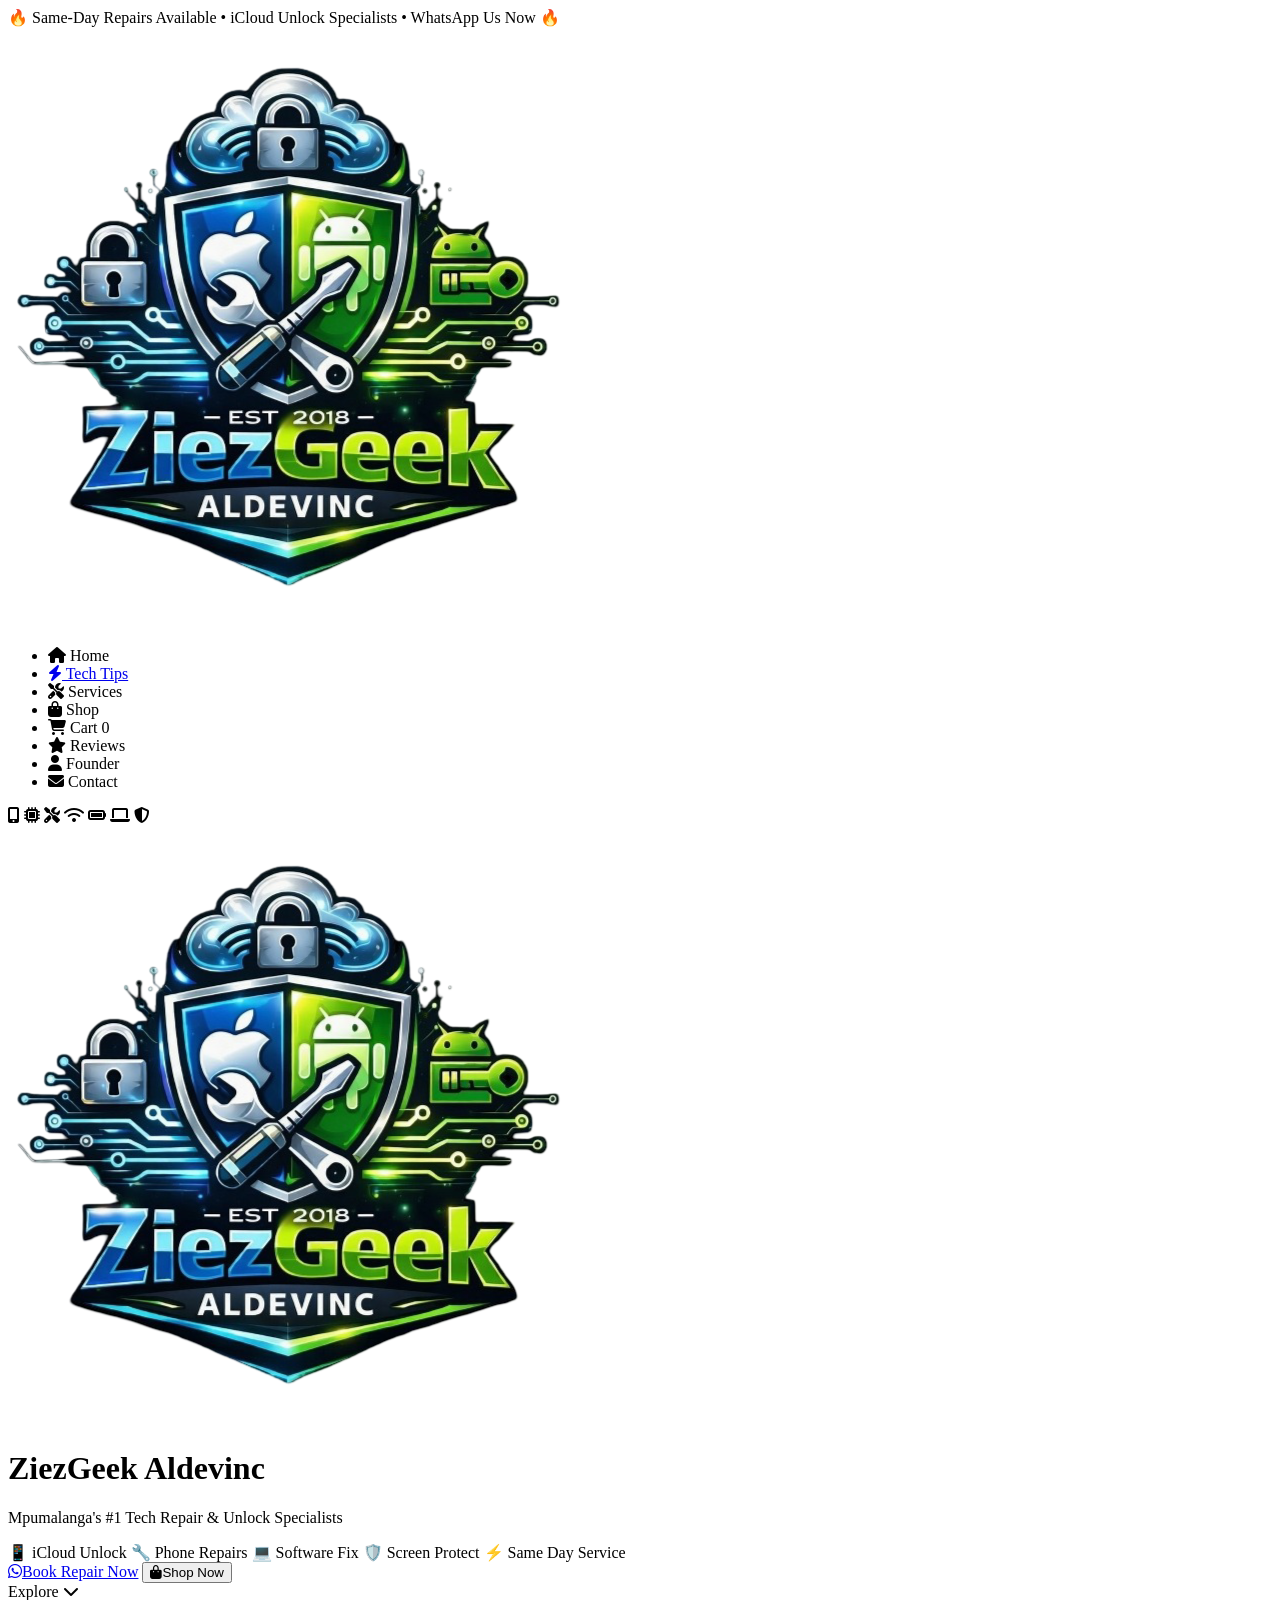
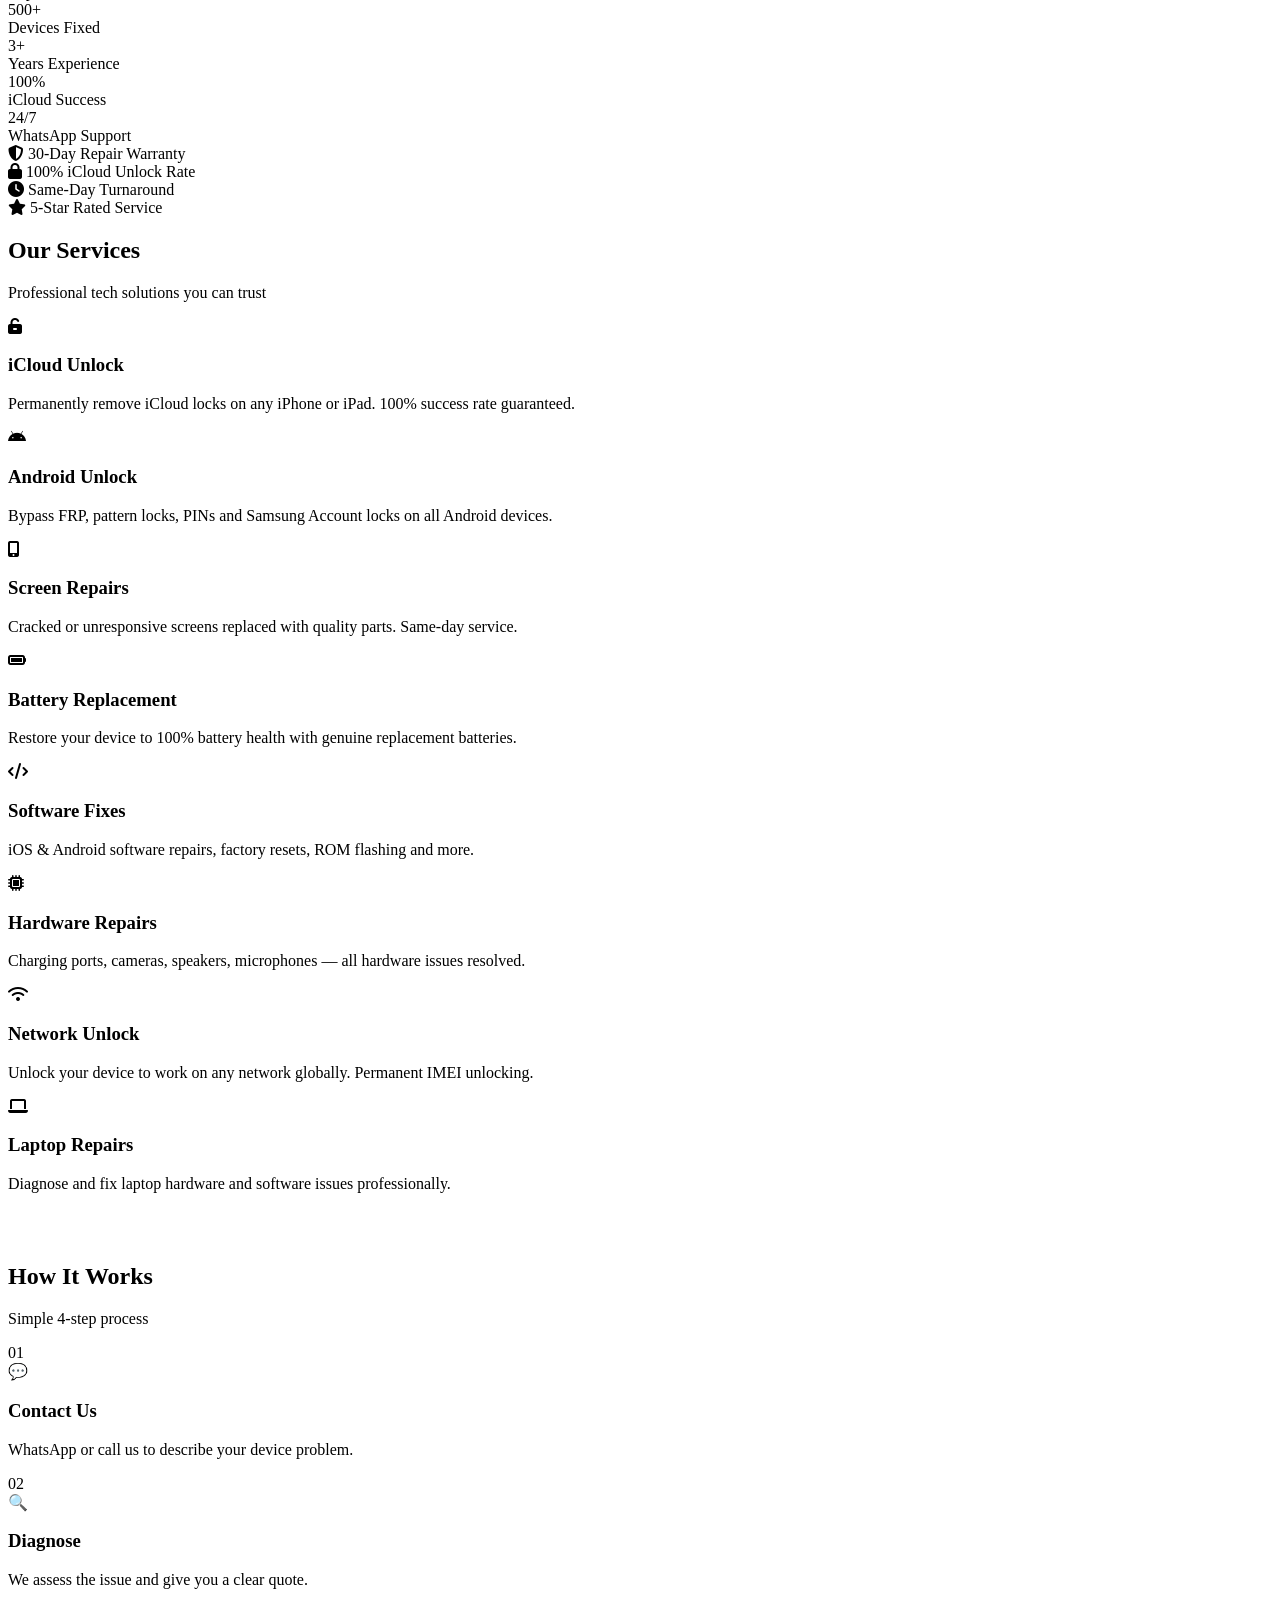
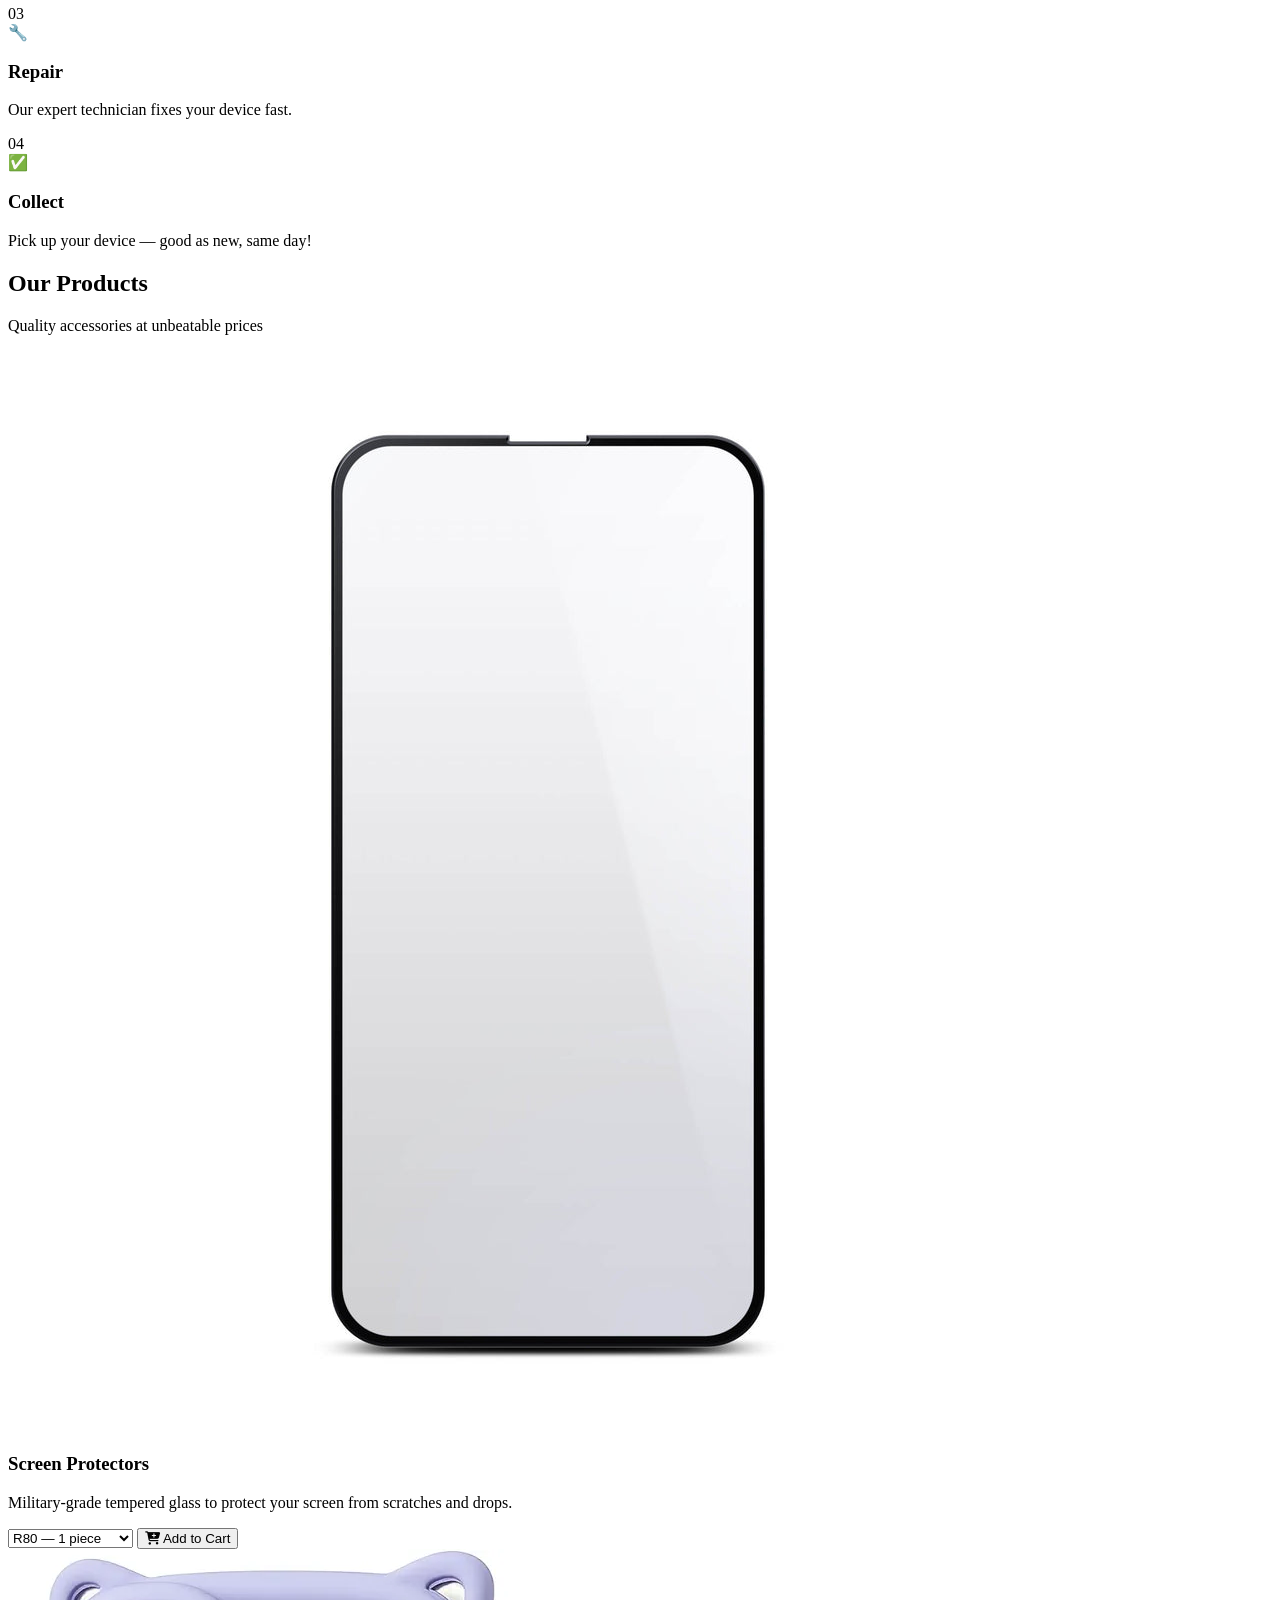
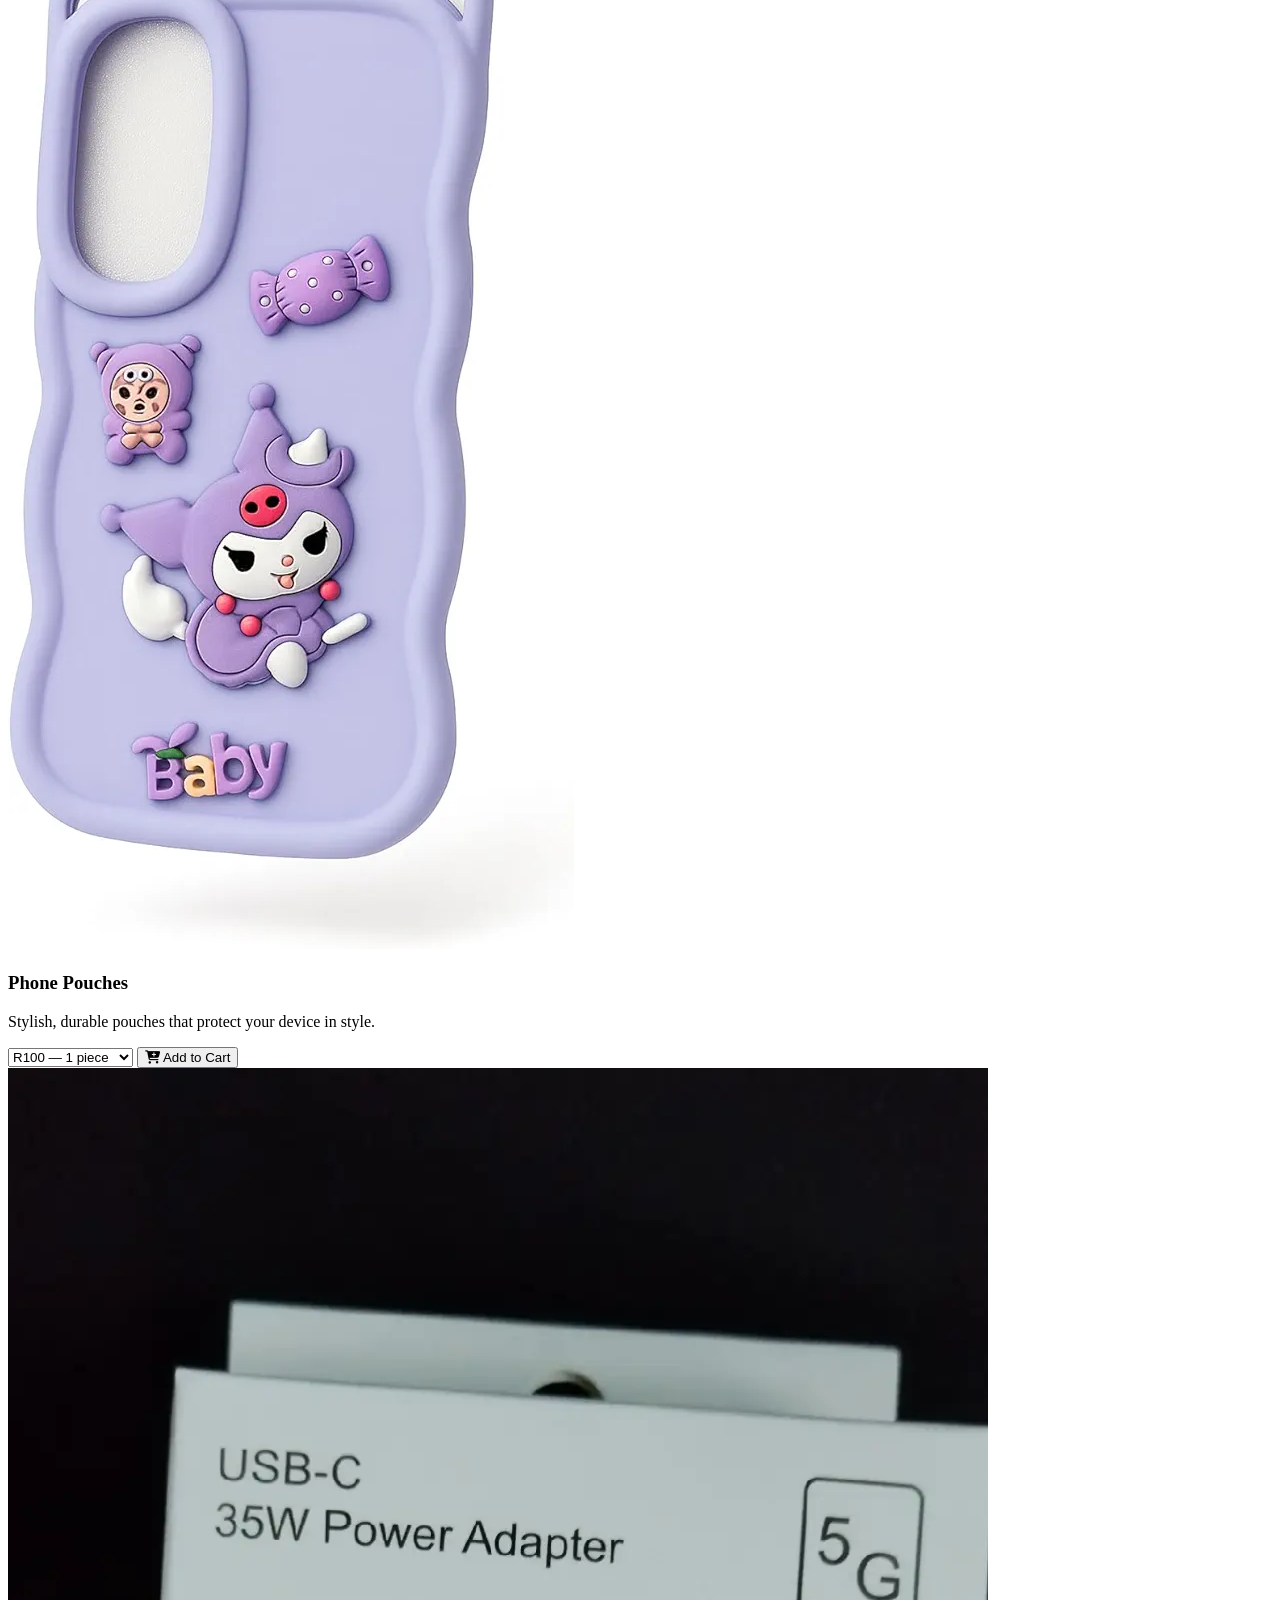
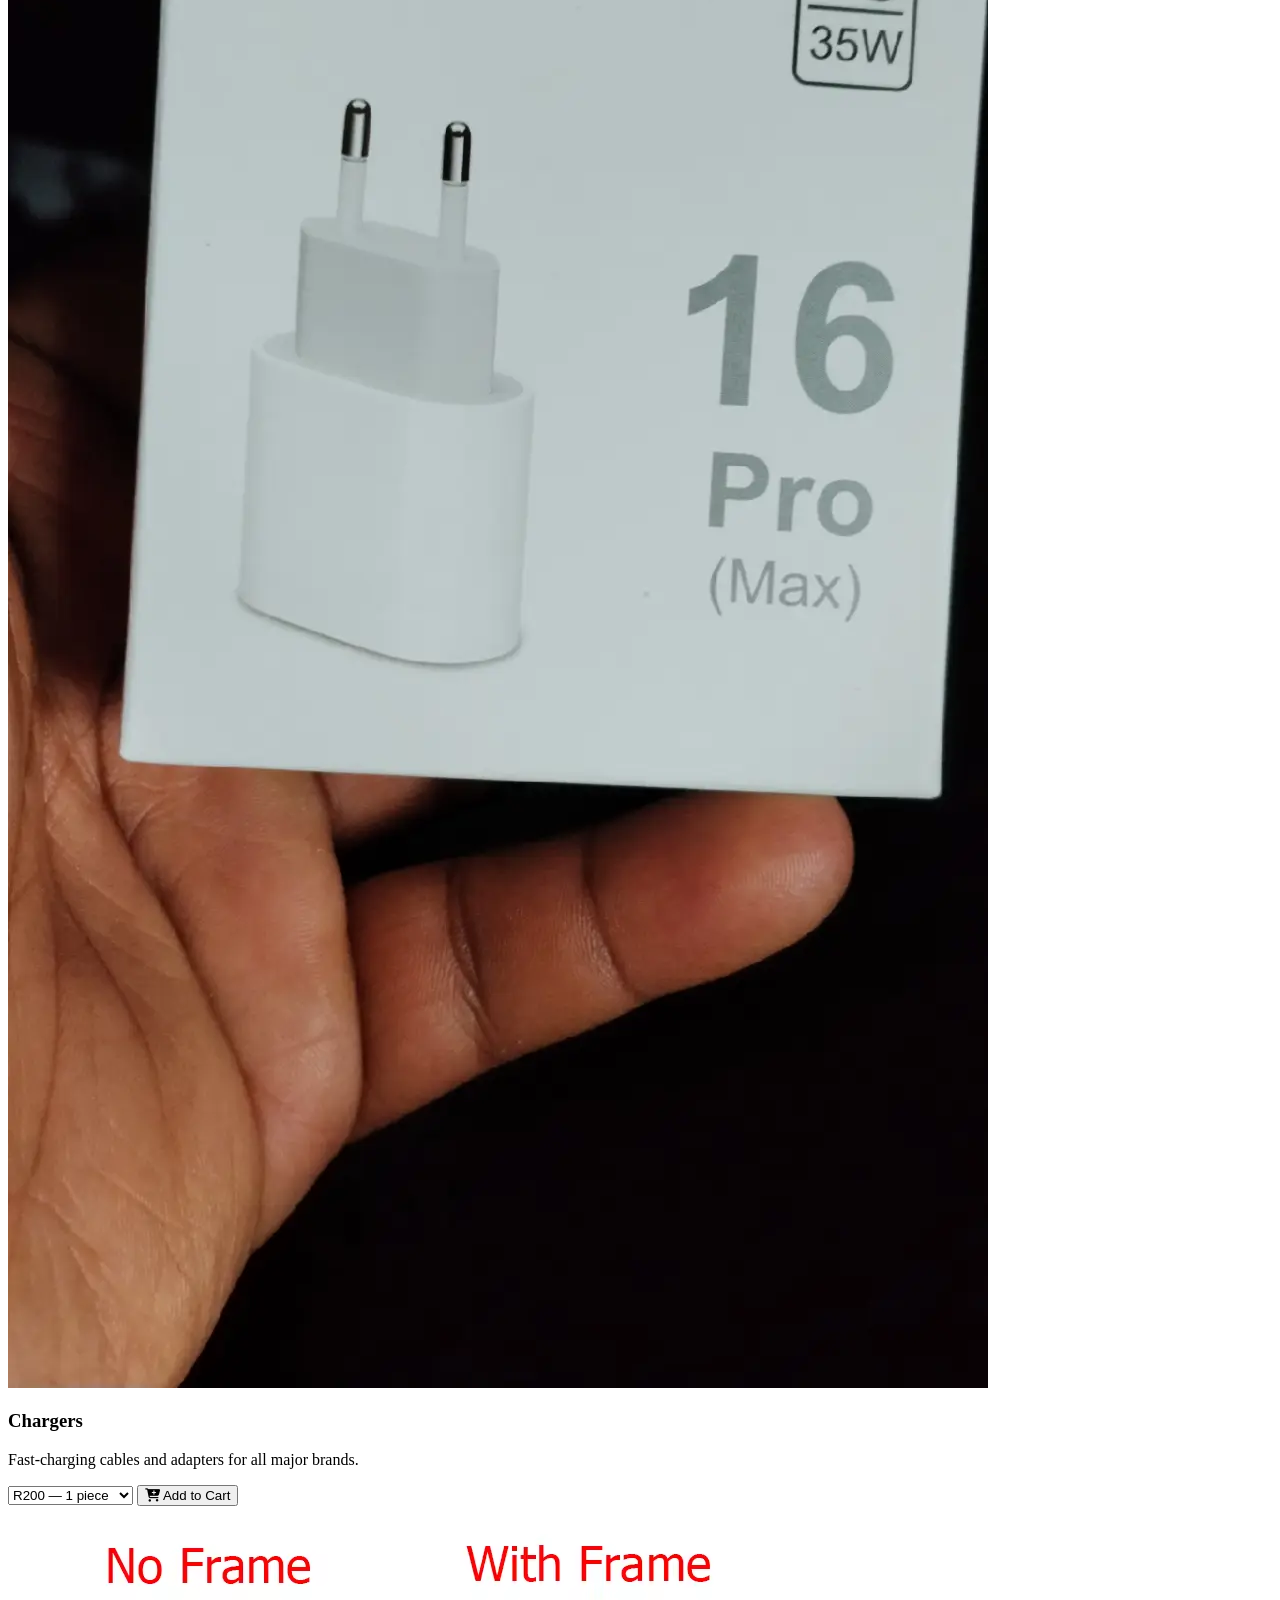
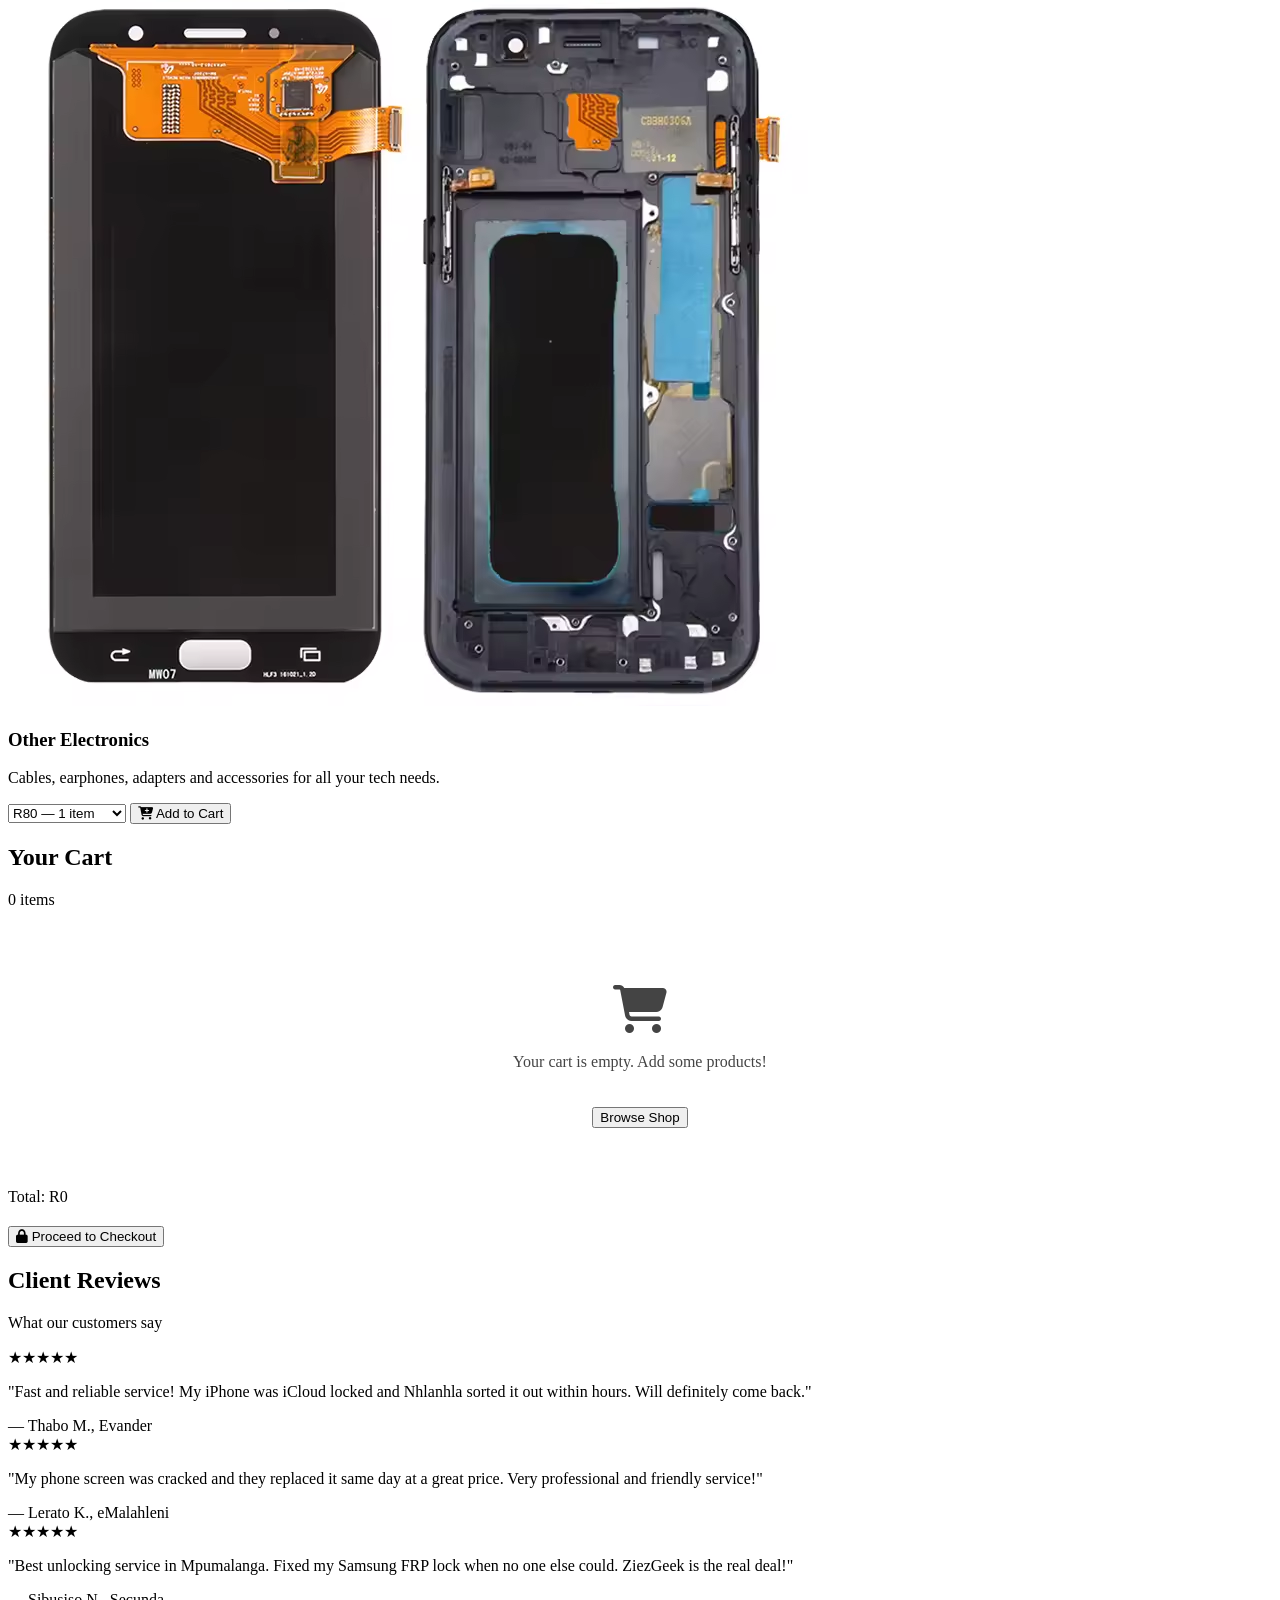
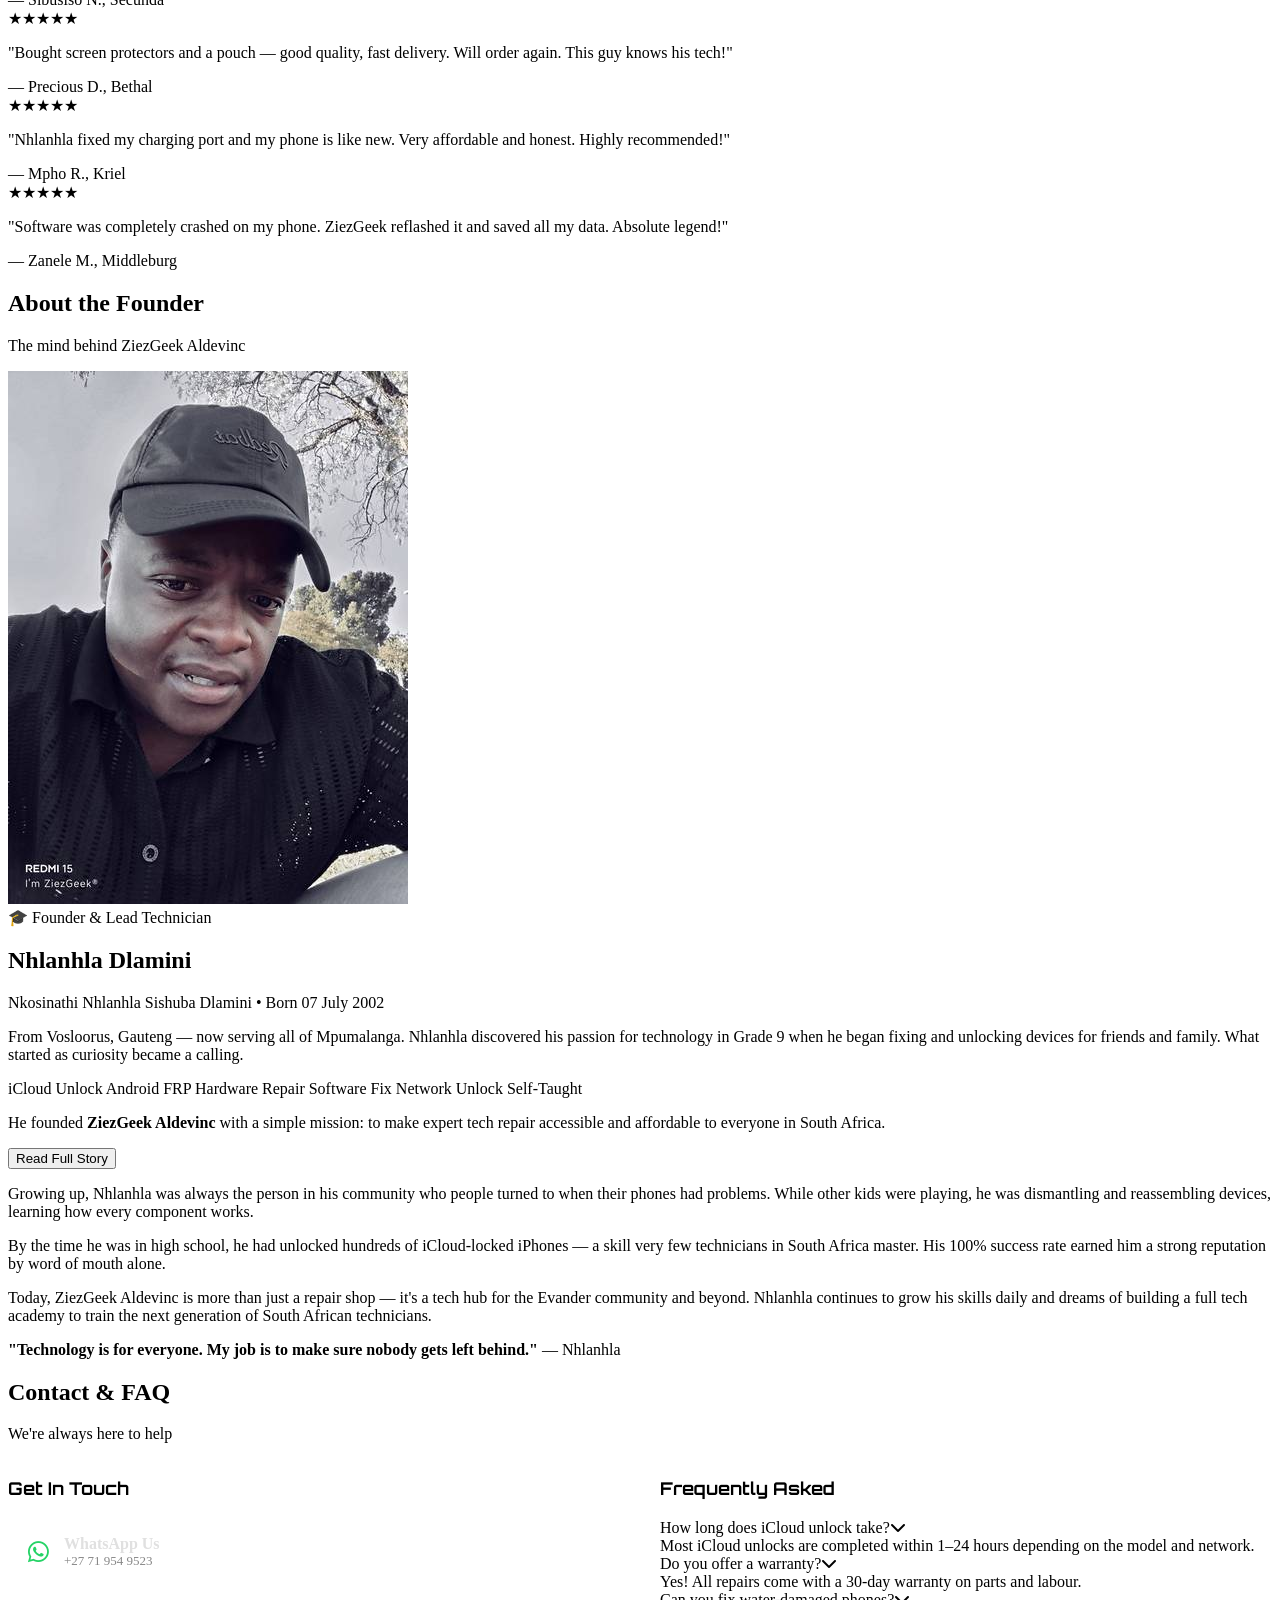
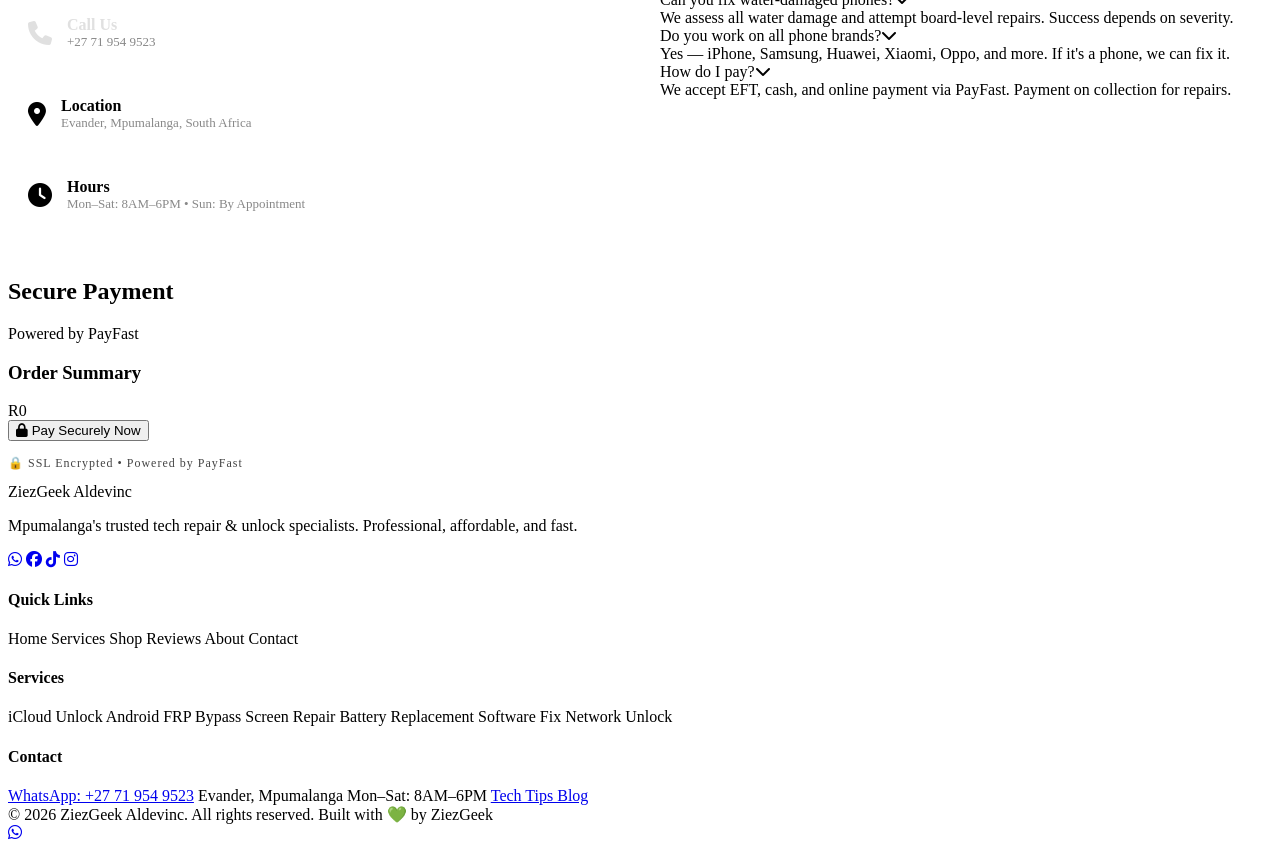
==== commit 27355902: "Add files via upload" ====
--- a/index.html
+++ b/index.html
@@ -9,543 +9,7 @@
 <meta name="description" content="ZiezGeek Aldevinc – iCloud & Android Unlocking, iOS & Android Repairs, Hardware, Software & Accessories. Based in Mpumalanga Evander, South Africa.">
 <link href="https://fonts.googleapis.com/css2?family=Orbitron:wght@400;700;900&family=Rajdhani:wght@400;500;600;700&display=swap" rel="stylesheet">
 <link href="https://cdnjs.cloudflare.com/ajax/libs/font-awesome/6.5.1/css/all.min.css" rel="stylesheet">
-<style>
-:root{
-  --neon: #00ff9d;
-  --neon2: #00d4ff;
-  --neon3: #ff6b35;
-  --dark: #040d10;
-  --dark2: #081820;
-  --card: rgba(0,255,157,0.05);
-  --card-border: rgba(0,255,157,0.15);
-}
-
-*{box-sizing:border-box;margin:0;padding:0;}
-
-html{scroll-behavior:smooth;}
-
-body{
-  font-family:'Rajdhani',sans-serif;
-  background:var(--dark);
-  color:#e0e0e0;
-  overflow-x:hidden;
-}
-
-/* Animated grid background */
-body::before{
-  content:'';
-  position:fixed;
-  inset:0;
-  background-image:
-    linear-gradient(rgba(0,255,157,0.03) 1px, transparent 1px),
-    linear-gradient(90deg, rgba(0,255,157,0.03) 1px, transparent 1px);
-  background-size:50px 50px;
-  pointer-events:none;
-  z-index:0;
-}
-
-/* ===== NAVBAR ===== */
-.navbar{
-  position:fixed;top:0;width:100%;
-  display:flex;justify-content:space-between;align-items:center;
-  padding:12px 40px;
-  background:rgba(4,13,16,0.92);
-  backdrop-filter:blur(20px);
-  border-bottom:1px solid var(--card-border);
-  z-index:1000;
-}
-
-.navbar .logo img{height:46px;filter:drop-shadow(0 0 8px var(--neon));}
-
-.nav-links{list-style:none;display:flex;gap:5px;flex-wrap:wrap;}
-.nav-links a{
-  text-decoration:none;color:#aaa;font-weight:600;font-size:14px;
-  padding:8px 14px;border-radius:8px;letter-spacing:1px;
-  transition:.3s;cursor:pointer;text-transform:uppercase;
-  position:relative;
-}
-.nav-links a:hover{color:var(--neon);background:rgba(0,255,157,0.08);}
-
-.cart-badge{
-  position:relative;display:inline-block;
-}
-.cart-count{
-  position:absolute;top:-8px;right:-8px;
-  background:var(--neon3);color:white;
-  border-radius:50%;width:18px;height:18px;
-  font-size:11px;display:flex;align-items:center;justify-content:center;
-  font-weight:700;font-family:'Orbitron',sans-serif;
-  display:none;
-}
-.cart-count.visible{display:flex;animation:pop .3s ease;}
-
-@keyframes pop{
-  0%{transform:scale(0);} 70%{transform:scale(1.3);} 100%{transform:scale(1);}
-}
-
-/* ===== HERO ===== */
-header{
-  min-height:100vh;
-  display:flex;flex-direction:column;align-items:center;justify-content:center;
-  text-align:center;padding:140px 20px 80px;
-  position:relative;overflow:hidden;
-}
-
-.hero-bg{
-  position:absolute;inset:0;
-  background:
-    radial-gradient(ellipse 80% 60% at 50% 40%, rgba(0,255,157,0.08) 0%, transparent 70%),
-    radial-gradient(ellipse 60% 40% at 80% 80%, rgba(0,212,255,0.06) 0%, transparent 60%);
-  animation:pulseBg 6s ease-in-out infinite alternate;
-}
-@keyframes pulseBg{
-  from{opacity:.7;} to{opacity:1;}
-}
-
-.hero-logo{
-  width:130px;
-  filter:drop-shadow(0 0 30px var(--neon));
-  animation:floatLogo 4s ease-in-out infinite;
-  margin-bottom:25px;
-  position:relative;z-index:1;
-}
-@keyframes floatLogo{
-  0%,100%{transform:translateY(0);} 50%{transform:translateY(-12px);}
-}
-
-header h1{
-  font-family:'Orbitron',sans-serif;
-  font-size:clamp(2rem,6vw,4rem);
-  font-weight:900;
-  letter-spacing:3px;
-  background:linear-gradient(135deg,var(--neon),var(--neon2));
-  -webkit-background-clip:text;-webkit-text-fill-color:transparent;
-  text-shadow:none;
-  filter:drop-shadow(0 0 30px rgba(0,255,157,0.5));
-  position:relative;z-index:1;
-  animation:slideUp .8s ease;
-}
-@keyframes slideUp{
-  from{transform:translateY(40px);opacity:0;} to{transform:translateY(0);opacity:1;}
-}
-
-.hero-tagline{
-  font-size:1.1rem;color:#aaa;margin:18px 0 8px;
-  letter-spacing:2px;text-transform:uppercase;position:relative;z-index:1;
-  animation:slideUp 1s ease .1s both;
-}
-.hero-services{
-  display:flex;flex-wrap:wrap;gap:12px;justify-content:center;
-  margin:20px 0 35px;position:relative;z-index:1;
-  animation:slideUp 1s ease .2s both;
-}
-.service-pill{
-  background:rgba(0,255,157,0.08);
-  border:1px solid rgba(0,255,157,0.2);
-  border-radius:50px;padding:8px 18px;
-  font-size:13px;font-weight:600;color:var(--neon);letter-spacing:1px;
-}
-
-.hero-btns{display:flex;gap:15px;flex-wrap:wrap;justify-content:center;position:relative;z-index:1;animation:slideUp 1s ease .3s both;}
-
-.glow-btn{
-  background:linear-gradient(135deg,var(--neon),var(--neon2));
-  color:#040d10;padding:14px 32px;border-radius:50px;
-  font-weight:700;font-size:15px;text-decoration:none;
-  display:inline-flex;align-items:center;gap:8px;
-  box-shadow:0 0 25px rgba(0,255,157,0.4);
-  cursor:pointer;border:none;font-family:'Rajdhani',sans-serif;
-  letter-spacing:1px;text-transform:uppercase;
-  transition:.3s;
-}
-.glow-btn:hover{transform:translateY(-3px);box-shadow:0 0 40px rgba(0,255,157,0.6);}
-
-.outline-btn{
-  background:transparent;
-  color:var(--neon);padding:14px 32px;border-radius:50px;
-  font-weight:700;font-size:15px;text-decoration:none;
-  display:inline-flex;align-items:center;gap:8px;
-  border:1.5px solid var(--neon);
-  cursor:pointer;font-family:'Rajdhani',sans-serif;
-  letter-spacing:1px;text-transform:uppercase;
-  transition:.3s;
-}
-.outline-btn:hover{background:rgba(0,255,157,0.08);transform:translateY(-3px);}
-
-/* Floating tech icons */
-.float-icons{
-  position:absolute;inset:0;pointer-events:none;overflow:hidden;
-}
-.float-icon{
-  position:absolute;font-size:clamp(20px,3vw,36px);opacity:0.06;
-  animation:floatRandom linear infinite;
-  color:var(--neon);
-}
-
-/* Stats strip */
-.stats-strip{
-  display:flex;flex-wrap:wrap;justify-content:center;gap:40px;
-  padding:40px 20px;
-  border-top:1px solid var(--card-border);
-  border-bottom:1px solid var(--card-border);
-  background:rgba(0,255,157,0.02);
-  position:relative;z-index:1;
-}
-.stat{text-align:center;}
-.stat-number{
-  font-family:'Orbitron',sans-serif;font-size:2.2rem;font-weight:700;
-  color:var(--neon);
-}
-.stat-label{font-size:13px;color:#666;letter-spacing:2px;text-transform:uppercase;margin-top:4px;}
-
-/* ===== SECTIONS ===== */
-section{
-  padding:80px 20px;max-width:1200px;margin:auto;
-  position:relative;z-index:1;
-}
-
-.section-title{
-  text-align:center;margin-bottom:50px;
-}
-.section-title h2{
-  font-family:'Orbitron',sans-serif;font-size:clamp(1.4rem,4vw,2.2rem);
-  font-weight:700;letter-spacing:2px;
-  background:linear-gradient(135deg,var(--neon),var(--neon2));
-  -webkit-background-clip:text;-webkit-text-fill-color:transparent;
-}
-.section-title p{color:#666;margin-top:10px;letter-spacing:1px;font-size:14px;text-transform:uppercase;}
-
-/* ===== SERVICES SECTION ===== */
-.services-grid{
-  display:grid;grid-template-columns:repeat(auto-fit,minmax(220px,1fr));gap:20px;
-}
-.service-card{
-  background:var(--card);border:1px solid var(--card-border);
-  border-radius:20px;padding:30px 20px;text-align:center;
-  transition:.3s;cursor:default;
-}
-.service-card:hover{
-  transform:translateY(-8px);border-color:var(--neon);
-  box-shadow:0 0 30px rgba(0,255,157,0.1);
-}
-.service-icon{
-  font-size:2.5rem;margin-bottom:18px;
-  background:linear-gradient(135deg,var(--neon),var(--neon2));
-  -webkit-background-clip:text;-webkit-text-fill-color:transparent;
-}
-.service-card h3{font-size:1.1rem;font-weight:700;color:#e0e0e0;letter-spacing:1px;margin-bottom:10px;}
-.service-card p{font-size:0.9rem;color:#888;line-height:1.6;}
-
-/* ===== PRODUCTS ===== */
-.products{display:grid;grid-template-columns:repeat(auto-fit,minmax(260px,1fr));gap:25px;}
-
-.product-card{
-  background:var(--card);border:1px solid var(--card-border);
-  border-radius:20px;padding:25px;text-align:center;
-  transition:.4s;overflow:hidden;position:relative;
-}
-.product-card::before{
-  content:'';position:absolute;inset:0;
-  background:linear-gradient(135deg,rgba(0,255,157,0.05),transparent);
-  opacity:0;transition:.3s;
-}
-.product-card:hover{
-  transform:translateY(-10px);border-color:rgba(0,255,157,0.4);
-  box-shadow:0 20px 60px rgba(0,255,157,0.1);
-}
-.product-card:hover::before{opacity:1;}
-
-.product-card img{
-  width:100%;height:200px;object-fit:cover;border-radius:12px;
-  margin-bottom:18px;transition:.3s;
-}
-.product-card:hover img{transform:scale(1.03);}
-
-.product-card h3{
-  color:var(--neon);font-size:1.1rem;font-weight:700;letter-spacing:1px;margin-bottom:8px;
-}
-.product-card p{font-size:0.9rem;color:#888;line-height:1.5;margin-bottom:15px;}
-
-.product-card select{
-  width:100%;padding:10px 15px;border-radius:10px;border:1px solid var(--card-border);
-  background:rgba(255,255,255,0.05);color:#e0e0e0;
-  font-family:'Rajdhani',sans-serif;font-size:14px;font-weight:600;
-  outline:none;cursor:pointer;margin-bottom:15px;
-  appearance:none;position:relative;z-index:1;
-  background-image:url("data:image/svg+xml,%3Csvg xmlns='http://www.w3.org/2000/svg' width='12' height='12' fill='%2300ff9d' viewBox='0 0 16 16'%3E%3Cpath d='M7.247 11.14L2.451 5.658C1.885 5.013 2.345 4 3.204 4h9.592a1 1 0 0 1 .753 1.659l-4.796 5.48a1 1 0 0 1-1.506 0z'/%3E%3C/svg%3E");
-  background-repeat:no-repeat;background-position:right 12px center;
-  padding-right:35px;
-}
-.product-card select:focus{border-color:var(--neon);}
-.product-card select option{background:#0d1f2d;color:#e0e0e0;}
-
-.buy-btn{
-  width:100%;background:linear-gradient(135deg,var(--neon),var(--neon2));
-  color:#040d10;padding:12px;border-radius:12px;
-  font-weight:700;font-size:14px;letter-spacing:1px;text-transform:uppercase;
-  cursor:pointer;border:none;font-family:'Rajdhani',sans-serif;
-  transition:.3s;display:flex;align-items:center;justify-content:center;gap:8px;
-  position:relative;z-index:1;
-}
-.buy-btn:hover{box-shadow:0 0 20px rgba(0,255,157,0.5);transform:scale(1.02);}
-.buy-btn:active{transform:scale(0.98);}
-
-/* Added to cart animation */
-@keyframes addedPop{
-  0%{background:linear-gradient(135deg,var(--neon3),#ff4500);}
-  100%{background:linear-gradient(135deg,var(--neon),var(--neon2));}
-}
-
-/* ===== CART ===== */
-.cart-item{
-  display:flex;justify-content:space-between;align-items:center;
-  background:var(--card);border:1px solid var(--card-border);
-  padding:16px 20px;border-radius:14px;margin-bottom:12px;
-  animation:slideRight .3s ease;
-}
-@keyframes slideRight{from{transform:translateX(-20px);opacity:0;} to{transform:translateX(0);opacity:1;}}
-
-.cart-item-name{font-weight:600;font-size:1rem;color:#e0e0e0;}
-.cart-item-price{color:var(--neon);font-family:'Orbitron',sans-serif;font-size:0.9rem;font-weight:700;}
-.remove-btn{
-  background:rgba(255,107,53,0.15);color:var(--neon3);
-  border:1px solid rgba(255,107,53,0.3);padding:6px 14px;
-  border-radius:8px;cursor:pointer;font-family:'Rajdhani',sans-serif;
-  font-weight:600;font-size:13px;transition:.2s;
-}
-.remove-btn:hover{background:rgba(255,107,53,0.3);}
-
-.cart-summary{
-  background:var(--card);border:1px solid var(--card-border);
-  border-radius:16px;padding:25px;margin-top:20px;
-}
-.cart-total-row{
-  display:flex;justify-content:space-between;align-items:center;
-  font-size:1.2rem;font-weight:700;
-}
-.cart-total-amount{
-  font-family:'Orbitron',sans-serif;color:var(--neon);font-size:1.4rem;
-}
-
-/* ===== FOUNDER ===== */
-.founder-wrapper{
-  display:grid;grid-template-columns:1fr 2fr;gap:50px;align-items:start;
-}
-@media(max-width:700px){.founder-wrapper{grid-template-columns:1fr;}}
-
-.founder-image-wrap{
-  position:relative;
-}
-.founder-img{
-  width:100%;border-radius:20px;
-  border:2px solid var(--neon);
-  box-shadow:0 0 40px rgba(0,255,157,0.2),0 0 80px rgba(0,255,157,0.08);
-  object-fit:cover;
-}
-.founder-badge{
-  position:absolute;bottom:-15px;left:50%;transform:translateX(-50%);
-  background:linear-gradient(135deg,var(--neon),var(--neon2));
-  color:#040d10;padding:8px 20px;border-radius:50px;
-  font-weight:700;font-size:13px;letter-spacing:1px;white-space:nowrap;
-}
-
-.founder-content h2{
-  font-family:'Orbitron',sans-serif;font-size:1.6rem;font-weight:700;
-  color:var(--neon);margin-bottom:8px;letter-spacing:2px;
-}
-.founder-content .founder-role{color:#666;font-size:14px;letter-spacing:2px;text-transform:uppercase;margin-bottom:20px;}
-.founder-content p{color:#aaa;line-height:1.8;font-size:1rem;margin-bottom:15px;}
-
-.founder-skills{display:flex;flex-wrap:wrap;gap:10px;margin:20px 0;}
-.skill-tag{
-  background:rgba(0,255,157,0.08);border:1px solid rgba(0,255,157,0.2);
-  color:var(--neon);padding:6px 14px;border-radius:50px;font-size:13px;font-weight:600;
-}
-
-.read-more-btn{
-  background:transparent;color:var(--neon);
-  border:1.5px solid var(--neon);padding:10px 25px;border-radius:10px;
-  font-weight:600;cursor:pointer;font-family:'Rajdhani',sans-serif;
-  font-size:14px;letter-spacing:1px;text-transform:uppercase;transition:.3s;
-}
-.read-more-btn:hover{background:rgba(0,255,157,0.1);}
-
-.founder-extra{
-  margin-top:20px;color:#888;line-height:1.8;
-  border-left:2px solid var(--neon);padding-left:20px;
-  display:none;
-}
-
-/* ===== REVIEWS ===== */
-.reviews-grid{display:grid;grid-template-columns:repeat(auto-fit,minmax(280px,1fr));gap:20px;}
-.review-card{
-  background:var(--card);border:1px solid var(--card-border);
-  border-radius:18px;padding:25px;transition:.3s;
-}
-.review-card:hover{border-color:rgba(0,255,157,0.3);transform:translateY(-5px);}
-.review-stars{color:#ffd700;font-size:1rem;margin-bottom:12px;letter-spacing:2px;}
-.review-text{color:#bbb;line-height:1.7;font-size:0.95rem;margin-bottom:15px;font-style:italic;}
-.review-author{color:var(--neon);font-weight:700;font-size:0.9rem;letter-spacing:1px;}
-
-/* ===== PAYMENT ===== */
-.payment-box{
-  background:var(--card);border:1px solid var(--card-border);
-  border-radius:20px;padding:40px;max-width:500px;margin:auto;text-align:center;
-}
-.payment-box h3{font-family:'Orbitron',sans-serif;color:var(--neon);margin-bottom:20px;font-size:1.3rem;}
-.payment-box .pay-amount{
-  font-family:'Orbitron',sans-serif;font-size:2.5rem;color:white;margin:20px 0;
-}
-.pay-btn{
-  width:100%;background:linear-gradient(135deg,var(--neon),var(--neon2));
-  color:#040d10;padding:16px;border-radius:12px;
-  font-weight:700;font-size:16px;letter-spacing:2px;text-transform:uppercase;
-  cursor:pointer;border:none;font-family:'Rajdhani',sans-serif;
-  transition:.3s;margin-top:15px;
-}
-.pay-btn:hover{box-shadow:0 0 30px rgba(0,255,157,0.5);}
-
-/* ===== CONTACT / FAQ ===== */
-.faq-item{
-  background:var(--card);border:1px solid var(--card-border);
-  border-radius:14px;margin-bottom:12px;overflow:hidden;
-}
-.faq-question{
-  padding:18px 25px;cursor:pointer;font-weight:600;font-size:1rem;
-  display:flex;justify-content:space-between;align-items:center;
-  transition:.2s;
-}
-.faq-question:hover{color:var(--neon);}
-.faq-arrow{transition:.3s;color:var(--neon);}
-.faq-answer{
-  display:none;padding:0 25px 18px;color:#888;line-height:1.7;font-size:0.9rem;
-}
-
-/* ===== FOOTER ===== */
-footer{
-  background:rgba(0,0,0,0.6);
-  border-top:1px solid var(--card-border);
-  padding:50px 20px 30px;
-  position:relative;z-index:1;
-}
-.footer-inner{
-  max-width:1200px;margin:auto;
-  display:grid;grid-template-columns:repeat(auto-fit,minmax(200px,1fr));gap:40px;
-}
-.footer-brand .logo-text{
-  font-family:'Orbitron',sans-serif;font-size:1.2rem;color:var(--neon);font-weight:700;
-}
-.footer-brand p{color:#555;margin-top:12px;font-size:0.9rem;line-height:1.7;}
-.footer-links h4{color:#e0e0e0;font-weight:700;letter-spacing:1px;margin-bottom:15px;text-transform:uppercase;font-size:13px;}
-.footer-links a{display:block;color:#555;text-decoration:none;margin-bottom:10px;font-size:14px;transition:.2s;cursor:pointer;}
-.footer-links a:hover{color:var(--neon);}
-.footer-social{display:flex;gap:12px;margin-top:15px;}
-.social-btn{
-  width:40px;height:40px;border-radius:10px;
-  background:var(--card);border:1px solid var(--card-border);
-  display:flex;align-items:center;justify-content:center;
-  color:#888;font-size:16px;text-decoration:none;transition:.3s;
-}
-.social-btn:hover{color:var(--neon);border-color:var(--neon);background:rgba(0,255,157,0.08);}
-.footer-bottom{
-  max-width:1200px;margin:40px auto 0;
-  border-top:1px solid var(--card-border);padding-top:20px;
-  display:flex;justify-content:space-between;align-items:center;flex-wrap:wrap;gap:10px;
-  color:#444;font-size:13px;
-}
-
-/* ===== WHATSAPP ===== */
-.whatsapp{
-  position:fixed;bottom:25px;right:25px;
-  background:linear-gradient(135deg,#25D366,#128C7E);
-  padding:16px;border-radius:50%;font-size:24px;
-  text-decoration:none;color:white;
-  box-shadow:0 0 20px rgba(37,211,102,0.5);
-  z-index:999;transition:.3s;
-  animation:waPulse 2s ease-in-out infinite;
-}
-.whatsapp:hover{transform:scale(1.15);box-shadow:0 0 35px rgba(37,211,102,0.7);}
-@keyframes waPulse{
-  0%,100%{box-shadow:0 0 20px rgba(37,211,102,0.5);}
-  50%{box-shadow:0 0 35px rgba(37,211,102,0.8),0 0 60px rgba(37,211,102,0.3);}
-}
-
-/* Toast notification */
-.toast{
-  position:fixed;bottom:90px;right:25px;
-  background:rgba(0,255,157,0.15);border:1px solid var(--neon);
-  color:var(--neon);padding:12px 20px;border-radius:12px;
-  font-weight:600;font-size:14px;z-index:9999;
-  transform:translateX(120%);transition:.4s;letter-spacing:1px;
-  backdrop-filter:blur(10px);
-}
-.toast.show{transform:translateX(0);}
-
-/* Hidden util */
-.hidden{display:none!important;}
-.page-section{display:none;}
-.active-section{display:block;}
-
-/* Scroll indicator */
-.scroll-indicator{
-  position:absolute;bottom:40px;left:50%;transform:translateX(-50%);
-  display:flex;flex-direction:column;align-items:center;gap:8px;
-  color:#333;font-size:11px;letter-spacing:2px;text-transform:uppercase;
-  animation:bounce 2s ease-in-out infinite;cursor:pointer;
-  z-index:2;
-}
-@keyframes bounce{0%,100%{transform:translateX(-50%) translateY(0);} 50%{transform:translateX(-50%) translateY(8px);}}
-
-/* Announcement bar */
-.announce-bar{
-  background:linear-gradient(135deg,var(--neon),var(--neon2));
-  color:#040d10;text-align:center;padding:10px;
-  font-weight:700;font-size:13px;letter-spacing:2px;text-transform:uppercase;
-  position:relative;z-index:1001;
-}
-
-/* Mobile nav */
-.hamburger{display:none;flex-direction:column;gap:5px;cursor:pointer;padding:5px;}
-.hamburger span{width:24px;height:2px;background:var(--neon);border-radius:2px;transition:.3s;}
-@media(max-width:768px){
-  .hamburger{display:flex;}
-  .nav-links{
-    display:none;position:absolute;top:70px;left:0;right:0;
-    background:rgba(4,13,16,0.98);flex-direction:column;
-    padding:20px;gap:5px;border-bottom:1px solid var(--card-border);
-  }
-  .nav-links.open{display:flex;}
-  .navbar{padding:12px 20px;}
-}
-
-/* Repair progress section */
-.repair-steps{display:grid;grid-template-columns:repeat(auto-fit,minmax(200px,1fr));gap:20px;}
-.step-card{
-  background:var(--card);border:1px solid var(--card-border);
-  border-radius:16px;padding:25px 20px;text-align:center;
-  position:relative;
-}
-.step-number{
-  font-family:'Orbitron',sans-serif;font-size:2.5rem;font-weight:900;
-  color:rgba(0,255,157,0.1);position:absolute;top:15px;right:20px;
-}
-.step-icon{font-size:2rem;margin-bottom:12px;}
-.step-card h3{font-weight:700;color:#e0e0e0;margin-bottom:8px;}
-.step-card p{color:#666;font-size:0.9rem;line-height:1.6;}
-
-/* Guarantee badges */
-.guarantee-strip{
-  display:flex;flex-wrap:wrap;justify-content:center;gap:20px;
-  padding:30px 20px;
-}
-.guarantee-badge{
-  display:flex;align-items:center;gap:10px;
-  background:var(--card);border:1px solid var(--card-border);
-  border-radius:12px;padding:12px 20px;
-  font-weight:600;font-size:14px;
-}
-.guarantee-badge i{color:var(--neon);font-size:1.2rem;}
-</style>
+<link rel="stylesheet" href="style.css">
 </head>
 <body>
 
@@ -974,155 +438,7 @@
 <!-- Toast Notification -->
 <div class="toast" id="toast"></div>
 
-<script>
-// ===== NAVIGATION =====
-const pages = ['home','services','products','cart','reviews','founder','contact','payment'];
-let currentPage = 'home';
-
-function showPage(page) {
-  document.getElementById('homePage').style.display = 'none';
-  document.querySelectorAll('.page-section').forEach(s => s.style.display = 'none');
-  
-  if (page === 'home') {
-    goHome(); return;
-  }
-  const el = document.getElementById(page + 'Page');
-  if (el) el.style.display = 'block';
-  
-  window.scrollTo({top:0,behavior:'smooth'});
-  closeMobileMenu();
-}
-
-function goHome() {
-  document.getElementById('homePage').style.display = 'block';
-  document.querySelectorAll('.page-section').forEach(s => s.style.display = 'none');
-  window.scrollTo({top:0,behavior:'smooth'});
-  closeMobileMenu();
-}
-
-// ===== MOBILE MENU =====
-function toggleMobileMenu() {
-  document.getElementById('navLinks').classList.toggle('open');
-}
-function closeMobileMenu() {
-  document.getElementById('navLinks').classList.remove('open');
-}
-
-// ===== CART =====
-let cart = [];
-
-function addToCart(name, price, btn) {
-  cart.push({name: name, price: parseFloat(price)});
-  updateCartUI();
-  updateCartBadge();
-  
-  // Button feedback
-  const originalHTML = btn.innerHTML;
-  btn.innerHTML = '<i class="fas fa-check"></i> Added!';
-  btn.style.background = 'linear-gradient(135deg,#00c853,#00e676)';
-  setTimeout(() => {
-    btn.innerHTML = originalHTML;
-    btn.style.background = '';
-  }, 1500);
-  
-  showToast('✅ ' + name + ' added to cart!');
-}
-
-function updateCartBadge() {
-  const badge = document.getElementById('cartCount');
-  if (cart.length > 0) {
-    badge.textContent = cart.length;
-    badge.classList.add('visible');
-  } else {
-    badge.classList.remove('visible');
-  }
-}
-
-function updateCartUI() {
-  const cartDiv = document.getElementById('cartItems');
-  const emptyDiv = document.getElementById('cartEmpty');
-  const summaryDiv = document.getElementById('cartSummary');
-  const countEl = document.getElementById('cartItemCount');
-  
-  cartDiv.innerHTML = '';
-  let total = 0;
-
-  if (cart.length === 0) {
-    emptyDiv.style.display = 'block';
-    summaryDiv.classList.add('hidden');
-    countEl.textContent = '0 items';
-  } else {
-    emptyDiv.style.display = 'none';
-    summaryDiv.classList.remove('hidden');
-    countEl.textContent = cart.length + ' item' + (cart.length !== 1 ? 's' : '');
-    
-    cart.forEach((item, index) => {
-      total += item.price;
-      cartDiv.innerHTML += `
-        <div class="cart-item">
-          <div>
-            <div class="cart-item-name">${item.name}</div>
-          </div>
-          <div style="display:flex;align-items:center;gap:15px;">
-            <span class="cart-item-price">R${item.price.toFixed(2)}</span>
-            <button class="remove-btn" onclick="removeFromCart(${index})"><i class="fas fa-trash-alt"></i></button>
-          </div>
-        </div>`;
-    });
-  }
-
-  document.getElementById('cartTotal').textContent = total.toFixed(2);
-}
-
-function removeFromCart(index) {
-  cart.splice(index, 1);
-  updateCartUI();
-  updateCartBadge();
-  showToast('🗑️ Item removed from cart');
-}
-
-function checkoutCart() {
-  if (cart.length === 0) { showToast('⚠️ Your cart is empty!'); return; }
-  const items = cart.map(i => i.name).join(', ');
-  const total = cart.reduce((s, i) => s + i.price, 0).toFixed(2);
-  document.getElementById('payItem').value = items;
-  document.getElementById('payAmount').value = total;
-  document.getElementById('payDisplayAmount').textContent = total;
-  document.getElementById('payItems').innerHTML = cart.map(i => `<div>• ${i.name} — R${i.price.toFixed(2)}</div>`).join('');
-  showPage('payment');
-}
-
-// ===== FOUNDER TOGGLE =====
-function toggleAbout(btn) {
-  const content = document.getElementById('aboutContent');
-  const isHidden = content.style.display !== 'block';
-  content.style.display = isHidden ? 'block' : 'none';
-  btn.textContent = isHidden ? 'Show Less' : 'Read Full Story';
-}
-
-// ===== FAQ =====
-function toggleFaq(el) {
-  const answer = el.nextElementSibling;
-  const arrow = el.querySelector('.faq-arrow');
-  const isOpen = answer.style.display === 'block';
-  answer.style.display = isOpen ? 'none' : 'block';
-  arrow.style.transform = isOpen ? 'rotate(0deg)' : 'rotate(180deg)';
-  el.style.color = isOpen ? '' : 'var(--neon)';
-}
-
-// ===== TOAST =====
-function showToast(msg) {
-  const t = document.getElementById('toast');
-  t.textContent = msg;
-  t.classList.add('show');
-  setTimeout(() => t.classList.remove('show'), 2500);
-}
-
-// ===== SERVICE WORKER =====
-if ('serviceWorker' in navigator) {
-  navigator.serviceWorker.register('sw.js').catch(()=>{});
-}
-</script>
+<script src="script.js"></script>
 
 <!-- Structured Data -->
 <script type="application/ld+json">
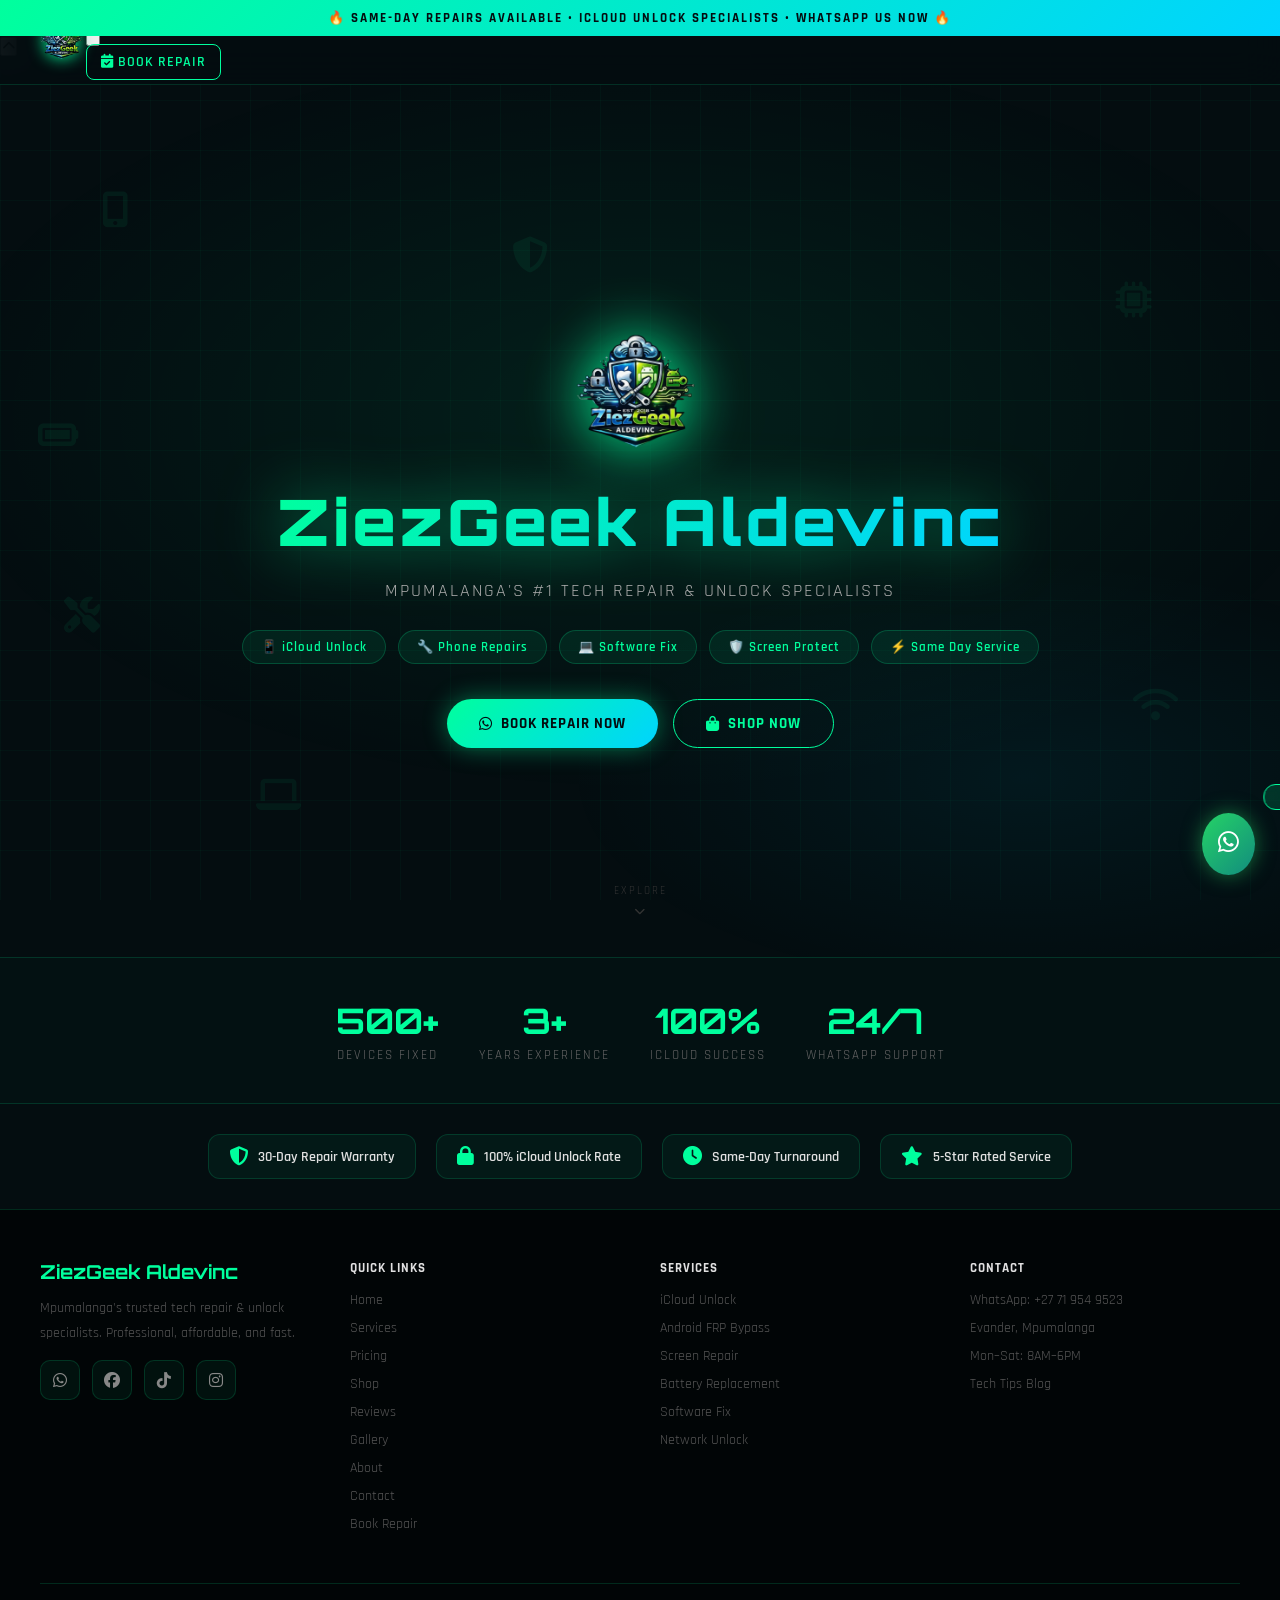
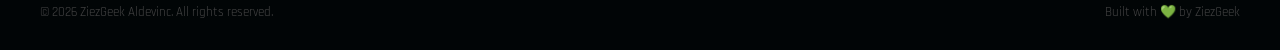
==== commit ec30ddab: "Add files via upload" ====
--- a/index.html
+++ b/index.html
@@ -1,39 +1,107 @@
 <!DOCTYPE html>
 <html lang="en">
 <head>
-<link rel="manifest" href="manifest.json">
-<meta name="theme-color" content="#00ff9d">
-<meta charset="UTF-8">
-<meta name="viewport" content="width=device-width, initial-scale=1.0">
-<title>ZiezGeek Aldevinc | Phone Repairs & Accessories</title>
-<meta name="description" content="ZiezGeek Aldevinc – iCloud & Android Unlocking, iOS & Android Repairs, Hardware, Software & Accessories. Based in Mpumalanga Evander, South Africa.">
-<link href="https://fonts.googleapis.com/css2?family=Orbitron:wght@400;700;900&family=Rajdhani:wght@400;500;600;700&display=swap" rel="stylesheet">
-<link href="https://cdnjs.cloudflare.com/ajax/libs/font-awesome/6.5.1/css/all.min.css" rel="stylesheet">
-<link rel="stylesheet" href="style.css">
+
+  <!-- ===== CORE META ===== -->
+  <meta charset="UTF-8">
+  <meta name="viewport" content="width=device-width, initial-scale=1.0">
+  <meta http-equiv="X-UA-Compatible" content="IE=edge">
+
+  <!-- ===== SEO: Title & Description ===== -->
+  <title>ZiezGeek Aldevinc | iCloud Unlock, Phone Repairs & Accessories – Evander, Mpumalanga</title>
+  <meta name="description" content="ZiezGeek Aldevinc – Mpumalanga's #1 iCloud unlock & phone repair specialist. iPhone & Android screen repairs, battery replacements, FRP bypass, software fixes and accessories. Based in Evander. Same-day service. WhatsApp +27 71 954 9523.">
+  <meta name="keywords" content="iCloud unlock Mpumalanga, phone repair Evander, iPhone repair South Africa, Android FRP bypass, screen repair Mpumalanga, battery replacement Evander, ZiezGeek, phone accessories Mpumalanga, network unlock South Africa, software fix Android iOS">
+  <meta name="author" content="Nhlanhla Dlamini – ZiezGeek Aldevinc">
+  <meta name="robots" content="index, follow">
+  <meta name="googlebot" content="index, follow">
+
+  <!-- ===== CANONICAL URL ===== -->
+  <link rel="canonical" href="https://www.ziezgeekaldev.store/">
+
+  <!-- ===== OPEN GRAPH (Facebook, WhatsApp previews) ===== -->
+  <meta property="og:type" content="website">
+  <meta property="og:url" content="https://www.ziezgeekaldev.store/">
+  <meta property="og:title" content="ZiezGeek Aldevinc | iCloud Unlock & Phone Repairs – Evander, Mpumalanga">
+  <meta property="og:description" content="Mpumalanga's trusted iCloud unlock & phone repair specialists. Same-day repairs, 100% iCloud success rate, affordable prices. WhatsApp us now!">
+  <meta property="og:image" content="https://www.ziezgeekaldev.store/logo.png">
+  <meta property="og:image:width" content="800">
+  <meta property="og:image:height" content="800">
+  <meta property="og:site_name" content="ZiezGeek Aldevinc">
+  <meta property="og:locale" content="en_ZA">
+
+  <!-- ===== TWITTER CARD ===== -->
+  <meta name="twitter:card" content="summary_large_image">
+  <meta name="twitter:title" content="ZiezGeek Aldevinc | iCloud Unlock & Phone Repairs – Evander, Mpumalanga">
+  <meta name="twitter:description" content="Mpumalanga's #1 phone repair & iCloud unlock service. Same-day repairs. WhatsApp +27 71 954 9523.">
+  <meta name="twitter:image" content="https://www.ziezgeekaldev.store/logo.png">
+
+  <!-- ===== PWA / THEME ===== -->
+  <link rel="manifest" href="manifest.json">
+  <meta name="theme-color" content="#00ff9d">
+  <meta name="mobile-web-app-capable" content="yes">
+  <meta name="apple-mobile-web-app-capable" content="yes">
+  <meta name="apple-mobile-web-app-status-bar-style" content="black-translucent">
+  <meta name="apple-mobile-web-app-title" content="ZiezGeek">
+
+  <!-- ===== GEO TARGETING ===== -->
+  <meta name="geo.region" content="ZA-MP">
+  <meta name="geo.placename" content="Evander, Mpumalanga, South Africa">
+  <meta name="geo.position" content="-26.4833;29.0833">
+  <meta name="ICBM" content="-26.4833, 29.0833">
+
+  <!-- ===== PERFORMANCE: Preconnect ===== -->
+  <link rel="preconnect" href="https://fonts.googleapis.com">
+  <link rel="preconnect" href="https://fonts.gstatic.com" crossorigin>
+  <link rel="preconnect" href="https://cdnjs.cloudflare.com">
+
+  <!-- ===== FONTS ===== -->
+  <link href="https://fonts.googleapis.com/css2?family=Orbitron:wght@400;700;900&family=Rajdhani:wght@400;500;600;700&display=swap" rel="stylesheet">
+
+  <!-- ===== ICONS ===== -->
+  <link href="https://cdnjs.cloudflare.com/ajax/libs/font-awesome/6.5.1/css/all.min.css" rel="stylesheet">
+
+  <!-- ===== STYLESHEET ===== -->
+  <link rel="stylesheet" href="style.css">
+
 </head>
 <body>
 
 <!-- ANNOUNCEMENT BAR -->
-<div class="announce-bar">🔥 Same-Day Repairs Available • iCloud Unlock Specialists • WhatsApp Us Now 🔥</div>
+<div class="announce-bar" role="banner">🔥 Same-Day Repairs Available • iCloud Unlock Specialists • WhatsApp Us Now 🔥</div>
+
+<!-- Progress bar -->
+<div id="progress-bar" role="progressbar" aria-hidden="true"></div>
+
+<!-- Scroll to top -->
+<button id="scrollTop" onclick="window.scrollTo({top:0,behavior:'smooth'})" title="Back to top" aria-label="Scroll to top">
+  <i class="fas fa-chevron-up"></i>
+</button>
+
+<!-- Nav overlay for mobile -->
+<div class="nav-overlay" id="navOverlay" onclick="closeMobileMenu()"></div>
 
 <!-- NAVBAR -->
-<nav class="navbar">
+<nav class="navbar" role="navigation" aria-label="Main navigation">
   <div class="logo"><img src="logo.png" alt="ZiezGeek Logo"></div>
   <div class="hamburger" onclick="toggleMobileMenu()" id="hamburger">
     <span></span><span></span><span></span>
   </div>
   <ul class="nav-links" id="navLinks">
+  <button class="nav-close-btn" onclick="closeMobileMenu()"><i class="fas fa-times"></i></button>
     <li><a onclick="goHome()"><i class="fas fa-home"></i> Home</a></li>
     <li><a href="blog.html"><i class="fas fa-bolt"></i> Tech Tips</a></li>
     <li><a onclick="showPage('services')"><i class="fas fa-tools"></i> Services</a></li>
+    <li><a onclick="showPage('pricing')"><i class="fas fa-tags"></i> Pricing</a></li>
     <li><a onclick="showPage('products')"><i class="fas fa-shopping-bag"></i> Shop</a></li>
     <li><a onclick="showPage('cart')" class="cart-badge">
       <i class="fas fa-shopping-cart"></i> Cart
       <span class="cart-count" id="cartCount">0</span>
     </a></li>
     <li><a onclick="showPage('reviews')"><i class="fas fa-star"></i> Reviews</a></li>
+    <li><a onclick="showPage('gallery')"><i class="fas fa-images"></i> Gallery</a></li>
     <li><a onclick="showPage('founder')"><i class="fas fa-user"></i> Founder</a></li>
     <li><a onclick="showPage('contact')"><i class="fas fa-envelope"></i> Contact</a></li>
+    <li><a onclick="showPage('booking')" style="color:var(--neon);border:1px solid var(--neon);border-radius:8px;"><i class="fas fa-calendar-check"></i> Book Repair</a></li>
   </ul>
 </nav>
 
@@ -71,7 +139,7 @@
 </header>
 
 <!-- STATS STRIP -->
-<div class="stats-strip">
+<div class="stats-strip reveal-stagger">
   <div class="stat"><div class="stat-number">500+</div><div class="stat-label">Devices Fixed</div></div>
   <div class="stat"><div class="stat-number">3+</div><div class="stat-label">Years Experience</div></div>
   <div class="stat"><div class="stat-number">100%</div><div class="stat-label">iCloud Success</div></div>
@@ -95,7 +163,7 @@
     <h2>Our Services</h2>
     <p>Professional tech solutions you can trust</p>
   </div>
-  <div class="services-grid">
+  <div class="services-grid reveal-stagger">
     <div class="service-card">
       <div class="service-icon"><i class="fas fa-unlock-alt"></i></div>
       <h3>iCloud Unlock</h3>
@@ -159,7 +227,7 @@
     <h2>Our Products</h2>
     <p>Quality accessories at unbeatable prices</p>
   </div>
-  <div class="products">
+  <div class="products reveal-stagger">
 
     <div class="product-card">
       <img src="screen-protector.jpg" alt="Screen Protectors" onerror="this.style.background='linear-gradient(135deg,#0d2d1a,#0a1a10)';this.style.height='200px';this.alt='Screen Protector';">
@@ -249,7 +317,7 @@
     <h2>Client Reviews</h2>
     <p>What our customers say</p>
   </div>
-  <div class="reviews-grid">
+  <div class="reviews-grid reveal-stagger">
     <div class="review-card">
       <div class="review-stars">★★★★★</div>
       <p class="review-text">"Fast and reliable service! My iPhone was iCloud locked and Nhlanhla sorted it out within hours. Will definitely come back."</p>
@@ -385,6 +453,150 @@
 </section>
 </div>
 
+<!-- PRICING PAGE -->
+<div id="pricingPage" class="page-section">
+<section>
+  <div class="section-title">
+    <h2>Our Pricing</h2>
+    <p>Transparent, affordable prices — no hidden fees</p>
+  </div>
+
+  <!-- Pricing note -->
+  <div class="pricing-note">
+    <i class="fas fa-info-circle"></i>
+    Prices are estimates. Final quote given after device inspection. All repairs include a <strong>30-day warranty</strong>.
+  </div>
+
+  <!-- Category: Unlocking -->
+  <div class="pricing-category">
+    <div class="pricing-category-title"><i class="fas fa-unlock-alt"></i> Unlocking Services</div>
+    <div class="pricing-grid">
+      <div class="price-card popular">
+        <div class="popular-badge">⭐ Most Popular</div>
+        <div class="price-icon">🍎</div>
+        <h3>iCloud Unlock</h3>
+        <p>Any iPhone or iPad model. Permanent removal.</p>
+        <div class="price-amount">R<span>800</span><span class="price-from">from</span></div>
+        <div class="price-time"><i class="fas fa-clock"></i> 1–24 hours • 100% success rate</div>
+        <button class="price-book-btn" onclick="showPage('booking')"><i class="fas fa-calendar-check"></i> Book Now</button>
+      </div>
+      <div class="price-card">
+        <div class="price-icon">🤖</div>
+        <h3>Android FRP Bypass</h3>
+        <p>Samsung, Huawei, Xiaomi & all Android brands.</p>
+        <div class="price-amount">R<span>300</span><span class="price-from">from</span></div>
+        <div class="price-time"><i class="fas fa-clock"></i> Same day</div>
+        <button class="price-book-btn" onclick="showPage('booking')"><i class="fas fa-calendar-check"></i> Book Now</button>
+      </div>
+      <div class="price-card">
+        <div class="price-icon">📶</div>
+        <h3>Network Unlock</h3>
+        <p>Permanent IMEI unlock — use any SIM globally.</p>
+        <div class="price-amount">R<span>250</span><span class="price-from">from</span></div>
+        <div class="price-time"><i class="fas fa-clock"></i> 1–48 hours</div>
+        <button class="price-book-btn" onclick="showPage('booking')"><i class="fas fa-calendar-check"></i> Book Now</button>
+      </div>
+    </div>
+  </div>
+
+  <!-- Category: Screen & Hardware -->
+  <div class="pricing-category">
+    <div class="pricing-category-title"><i class="fas fa-mobile-alt"></i> Screen & Hardware Repairs</div>
+    <div class="pricing-grid">
+      <div class="price-card">
+        <div class="price-icon">📱</div>
+        <h3>iPhone Screen Repair</h3>
+        <p>All models. Quality replacement screens.</p>
+        <div class="price-amount">R<span>450</span><span class="price-from">from</span></div>
+        <div class="price-time"><i class="fas fa-clock"></i> Same day</div>
+        <button class="price-book-btn" onclick="showPage('booking')"><i class="fas fa-calendar-check"></i> Book Now</button>
+      </div>
+      <div class="price-card">
+        <div class="price-icon">📲</div>
+        <h3>Android Screen Repair</h3>
+        <p>Samsung, Huawei, Oppo & more.</p>
+        <div class="price-amount">R<span>350</span><span class="price-from">from</span></div>
+        <div class="price-time"><i class="fas fa-clock"></i> Same day</div>
+        <button class="price-book-btn" onclick="showPage('booking')"><i class="fas fa-calendar-check"></i> Book Now</button>
+      </div>
+      <div class="price-card">
+        <div class="price-icon">🔋</div>
+        <h3>Battery Replacement</h3>
+        <p>Restore 100% battery health. All models.</p>
+        <div class="price-amount">R<span>280</span><span class="price-from">from</span></div>
+        <div class="price-time"><i class="fas fa-clock"></i> 30–60 minutes</div>
+        <button class="price-book-btn" onclick="showPage('booking')"><i class="fas fa-calendar-check"></i> Book Now</button>
+      </div>
+      <div class="price-card">
+        <div class="price-icon">🔌</div>
+        <h3>Charging Port Repair</h3>
+        <p>Fix or replace damaged charging ports.</p>
+        <div class="price-amount">R<span>200</span><span class="price-from">from</span></div>
+        <div class="price-time"><i class="fas fa-clock"></i> Same day</div>
+        <button class="price-book-btn" onclick="showPage('booking')"><i class="fas fa-calendar-check"></i> Book Now</button>
+      </div>
+      <div class="price-card">
+        <div class="price-icon">💧</div>
+        <h3>Water Damage Repair</h3>
+        <p>Board-level assessment and repair attempt.</p>
+        <div class="price-amount">R<span>350</span><span class="price-from">from</span></div>
+        <div class="price-time"><i class="fas fa-clock"></i> 1–3 days</div>
+        <button class="price-book-btn" onclick="showPage('booking')"><i class="fas fa-calendar-check"></i> Book Now</button>
+      </div>
+      <div class="price-card">
+        <div class="price-icon">💻</div>
+        <h3>Laptop Repair</h3>
+        <p>Hardware and software issues diagnosed and fixed.</p>
+        <div class="price-amount">R<span>400</span><span class="price-from">from</span></div>
+        <div class="price-time"><i class="fas fa-clock"></i> 1–2 days</div>
+        <button class="price-book-btn" onclick="showPage('booking')"><i class="fas fa-calendar-check"></i> Book Now</button>
+      </div>
+    </div>
+  </div>
+
+  <!-- Category: Software -->
+  <div class="pricing-category">
+    <div class="pricing-category-title"><i class="fas fa-code"></i> Software Services</div>
+    <div class="pricing-grid">
+      <div class="price-card">
+        <div class="price-icon">⚙️</div>
+        <h3>Software Fix / Flash</h3>
+        <p>iOS & Android reinstall, ROM flashing, factory reset.</p>
+        <div class="price-amount">R<span>200</span><span class="price-from">from</span></div>
+        <div class="price-time"><i class="fas fa-clock"></i> Same day</div>
+        <button class="price-book-btn" onclick="showPage('booking')"><i class="fas fa-calendar-check"></i> Book Now</button>
+      </div>
+      <div class="price-card">
+        <div class="price-icon">🛡️</div>
+        <h3>Virus / Malware Removal</h3>
+        <p>Clean your device from harmful apps and software.</p>
+        <div class="price-amount">R<span>150</span><span class="price-from">from</span></div>
+        <div class="price-time"><i class="fas fa-clock"></i> Same day</div>
+        <button class="price-book-btn" onclick="showPage('booking')"><i class="fas fa-calendar-check"></i> Book Now</button>
+      </div>
+      <div class="price-card">
+        <div class="price-icon">📂</div>
+        <h3>Data Recovery</h3>
+        <p>Recover lost photos, contacts & files where possible.</p>
+        <div class="price-amount">R<span>250</span><span class="price-from">from</span></div>
+        <div class="price-time"><i class="fas fa-clock"></i> 1–2 days</div>
+        <button class="price-book-btn" onclick="showPage('booking')"><i class="fas fa-calendar-check"></i> Book Now</button>
+      </div>
+    </div>
+  </div>
+
+  <!-- CTA -->
+  <div style="text-align:center;margin-top:50px;">
+    <p style="color:#666;margin-bottom:20px;letter-spacing:1px;">Not sure what you need? WhatsApp us — diagnosis is free!</p>
+    <div style="display:flex;gap:15px;justify-content:center;flex-wrap:wrap;">
+      <a class="glow-btn" href="https://wa.me/+27719549523"><i class="fab fa-whatsapp"></i> Chat on WhatsApp</a>
+      <button class="outline-btn" onclick="showPage('booking')"><i class="fas fa-calendar-check"></i> Book a Repair</button>
+    </div>
+  </div>
+
+</section>
+</div>
+
 <!-- FOOTER -->
 <footer>
   <div class="footer-inner">
@@ -402,10 +614,13 @@
       <h4>Quick Links</h4>
       <a onclick="goHome()">Home</a>
       <a onclick="showPage('services')">Services</a>
+      <a onclick="showPage('pricing')">Pricing</a>
       <a onclick="showPage('products')">Shop</a>
       <a onclick="showPage('reviews')">Reviews</a>
+      <a onclick="showPage('gallery')">Gallery</a>
       <a onclick="showPage('founder')">About</a>
       <a onclick="showPage('contact')">Contact</a>
+      <a onclick="showPage('booking')">Book Repair</a>
     </div>
     <div class="footer-links">
       <h4>Services</h4>
@@ -430,6 +645,340 @@
   </div>
 </footer>
 
+<!-- GALLERY PAGE -->
+<div id="galleryPage" class="page-section">
+<section>
+  <div class="section-title">
+    <h2>Before & After Gallery</h2>
+    <p>Real repairs. Real results. See the ZiezGeek difference.</p>
+  </div>
+
+  <!-- Filter tabs -->
+  <div class="gallery-filters">
+    <button class="gfilter active" onclick="filterGallery('all', this)">All</button>
+    <button class="gfilter" onclick="filterGallery('screen', this)">Screen Repairs</button>
+    <button class="gfilter" onclick="filterGallery('battery', this)">Battery</button>
+    <button class="gfilter" onclick="filterGallery('unlock', this)">Unlocking</button>
+    <button class="gfilter" onclick="filterGallery('software', this)">Software</button>
+  </div>
+
+  <div class="gallery-grid" id="galleryGrid">
+
+    <!-- Card 1 -->
+    <div class="gallery-card" data-cat="screen">
+      <div class="ba-slider" id="slider1">
+        <div class="ba-after">
+          <div class="ba-placeholder after-placeholder">
+            <i class="fas fa-mobile-alt"></i>
+            <span>AFTER</span>
+            <p>Perfect screen — no cracks</p>
+          </div>
+        </div>
+        <div class="ba-before" id="before1">
+          <div class="ba-placeholder before-placeholder">
+            <i class="fas fa-mobile-alt"></i>
+            <span>BEFORE</span>
+            <p>Shattered iPhone screen</p>
+          </div>
+        </div>
+        <div class="ba-handle" id="handle1" onmousedown="startDrag(event,'slider1','before1','handle1')" ontouchstart="startDrag(event,'slider1','before1','handle1')">
+          <div class="handle-line"></div>
+          <div class="handle-circle"><i class="fas fa-arrows-alt-h"></i></div>
+          <div class="handle-line"></div>
+        </div>
+        <div class="ba-label ba-label-before">BEFORE</div>
+        <div class="ba-label ba-label-after">AFTER</div>
+      </div>
+      <div class="gallery-card-info">
+        <h3>iPhone Screen Replacement</h3>
+        <p>Cracked screen fully replaced same day. Crystal clear display restored.</p>
+        <div class="gallery-tags">
+          <span class="gtag">Screen Repair</span>
+          <span class="gtag">iPhone</span>
+          <span class="gtag gtag-time"><i class="fas fa-clock"></i> Same Day</span>
+        </div>
+      </div>
+    </div>
+
+    <!-- Card 2 -->
+    <div class="gallery-card" data-cat="screen">
+      <div class="ba-slider" id="slider2">
+        <div class="ba-after">
+          <div class="ba-placeholder after-placeholder">
+            <i class="fas fa-mobile-alt"></i>
+            <span>AFTER</span>
+            <p>Samsung screen — brand new</p>
+          </div>
+        </div>
+        <div class="ba-before" id="before2">
+          <div class="ba-placeholder before-placeholder">
+            <i class="fas fa-mobile-alt"></i>
+            <span>BEFORE</span>
+            <p>Samsung with broken digitizer</p>
+          </div>
+        </div>
+        <div class="ba-handle" id="handle2" onmousedown="startDrag(event,'slider2','before2','handle2')" ontouchstart="startDrag(event,'slider2','before2','handle2')">
+          <div class="handle-line"></div>
+          <div class="handle-circle"><i class="fas fa-arrows-alt-h"></i></div>
+          <div class="handle-line"></div>
+        </div>
+        <div class="ba-label ba-label-before">BEFORE</div>
+        <div class="ba-label ba-label-after">AFTER</div>
+      </div>
+      <div class="gallery-card-info">
+        <h3>Samsung Screen & Digitizer</h3>
+        <p>Unresponsive touch and cracked glass replaced with genuine parts.</p>
+        <div class="gallery-tags">
+          <span class="gtag">Screen Repair</span>
+          <span class="gtag">Samsung</span>
+          <span class="gtag gtag-time"><i class="fas fa-clock"></i> Same Day</span>
+        </div>
+      </div>
+    </div>
+
+    <!-- Card 3 -->
+    <div class="gallery-card" data-cat="battery">
+      <div class="ba-slider" id="slider3">
+        <div class="ba-after">
+          <div class="ba-placeholder after-placeholder" style="background:linear-gradient(135deg,rgba(0,200,83,0.15),rgba(0,255,157,0.05));">
+            <i class="fas fa-battery-full" style="color:#00c853;"></i>
+            <span>AFTER</span>
+            <p>100% battery health restored</p>
+          </div>
+        </div>
+        <div class="ba-before" id="before3">
+          <div class="ba-placeholder before-placeholder">
+            <i class="fas fa-battery-quarter" style="color:#ff6b35;"></i>
+            <span>BEFORE</span>
+            <p>18% battery health — dying fast</p>
+          </div>
+        </div>
+        <div class="ba-handle" id="handle3" onmousedown="startDrag(event,'slider3','before3','handle3')" ontouchstart="startDrag(event,'slider3','before3','handle3')">
+          <div class="handle-line"></div>
+          <div class="handle-circle"><i class="fas fa-arrows-alt-h"></i></div>
+          <div class="handle-line"></div>
+        </div>
+        <div class="ba-label ba-label-before">BEFORE</div>
+        <div class="ba-label ba-label-after">AFTER</div>
+      </div>
+      <div class="gallery-card-info">
+        <h3>iPhone Battery Replacement</h3>
+        <p>Phone barely lasting 2 hours. New battery brings it back to full-day use.</p>
+        <div class="gallery-tags">
+          <span class="gtag">Battery</span>
+          <span class="gtag">iPhone</span>
+          <span class="gtag gtag-time"><i class="fas fa-clock"></i> 45 Mins</span>
+        </div>
+      </div>
+    </div>
+
+    <!-- Card 4 -->
+    <div class="gallery-card" data-cat="unlock">
+      <div class="ba-slider" id="slider4">
+        <div class="ba-after">
+          <div class="ba-placeholder after-placeholder" style="background:linear-gradient(135deg,rgba(0,255,157,0.12),rgba(0,212,255,0.05));">
+            <i class="fas fa-unlock-alt"></i>
+            <span>AFTER</span>
+            <p>iCloud removed — fully unlocked</p>
+          </div>
+        </div>
+        <div class="ba-before" id="before4">
+          <div class="ba-placeholder before-placeholder" style="background:linear-gradient(135deg,rgba(255,107,53,0.12),rgba(255,0,0,0.05));">
+            <i class="fas fa-lock" style="color:#ff6b35;"></i>
+            <span>BEFORE</span>
+            <p>iCloud activation lock screen</p>
+          </div>
+        </div>
+        <div class="ba-handle" id="handle4" onmousedown="startDrag(event,'slider4','before4','handle4')" ontouchstart="startDrag(event,'slider4','before4','handle4')">
+          <div class="handle-line"></div>
+          <div class="handle-circle"><i class="fas fa-arrows-alt-h"></i></div>
+          <div class="handle-line"></div>
+        </div>
+        <div class="ba-label ba-label-before">BEFORE</div>
+        <div class="ba-label ba-label-after">AFTER</div>
+      </div>
+      <div class="gallery-card-info">
+        <h3>iCloud Activation Unlock</h3>
+        <p>Locked iPhone permanently unlocked — fully set up and working within hours.</p>
+        <div class="gallery-tags">
+          <span class="gtag">iCloud Unlock</span>
+          <span class="gtag">iPhone</span>
+          <span class="gtag gtag-time"><i class="fas fa-clock"></i> 1–24 Hrs</span>
+        </div>
+      </div>
+    </div>
+
+    <!-- Card 5 -->
+    <div class="gallery-card" data-cat="unlock">
+      <div class="ba-slider" id="slider5">
+        <div class="ba-after">
+          <div class="ba-placeholder after-placeholder" style="background:linear-gradient(135deg,rgba(0,255,157,0.12),rgba(0,212,255,0.05));">
+            <i class="fab fa-android"></i>
+            <span>AFTER</span>
+            <p>FRP bypassed — full access</p>
+          </div>
+        </div>
+        <div class="ba-before" id="before5">
+          <div class="ba-placeholder before-placeholder" style="background:linear-gradient(135deg,rgba(255,107,53,0.12),rgba(255,0,0,0.05));">
+            <i class="fas fa-user-lock" style="color:#ff6b35;"></i>
+            <span>BEFORE</span>
+            <p>Samsung FRP / Google lock</p>
+          </div>
+        </div>
+        <div class="ba-handle" id="handle5" onmousedown="startDrag(event,'slider5','before5','handle5')" ontouchstart="startDrag(event,'slider5','before5','handle5')">
+          <div class="handle-line"></div>
+          <div class="handle-circle"><i class="fas fa-arrows-alt-h"></i></div>
+          <div class="handle-line"></div>
+        </div>
+        <div class="ba-label ba-label-before">BEFORE</div>
+        <div class="ba-label ba-label-after">AFTER</div>
+      </div>
+      <div class="gallery-card-info">
+        <h3>Samsung FRP Bypass</h3>
+        <p>Google account lock bypassed. Device fully restored and usable again.</p>
+        <div class="gallery-tags">
+          <span class="gtag">FRP Bypass</span>
+          <span class="gtag">Samsung</span>
+          <span class="gtag gtag-time"><i class="fas fa-clock"></i> Same Day</span>
+        </div>
+      </div>
+    </div>
+
+    <!-- Card 6 -->
+    <div class="gallery-card" data-cat="software">
+      <div class="ba-slider" id="slider6">
+        <div class="ba-after">
+          <div class="ba-placeholder after-placeholder" style="background:linear-gradient(135deg,rgba(0,200,83,0.15),rgba(0,255,157,0.05));">
+            <i class="fas fa-check-circle" style="color:#00c853;"></i>
+            <span>AFTER</span>
+            <p>iOS restored — clean & fast</p>
+          </div>
+        </div>
+        <div class="ba-before" id="before6">
+          <div class="ba-placeholder before-placeholder">
+            <i class="fas fa-exclamation-triangle" style="color:#ff6b35;"></i>
+            <span>BEFORE</span>
+            <p>Boot loop — stuck on Apple logo</p>
+          </div>
+        </div>
+        <div class="ba-handle" id="handle6" onmousedown="startDrag(event,'slider6','before6','handle6')" ontouchstart="startDrag(event,'slider6','before6','handle6')">
+          <div class="handle-line"></div>
+          <div class="handle-circle"><i class="fas fa-arrows-alt-h"></i></div>
+          <div class="handle-line"></div>
+        </div>
+        <div class="ba-label ba-label-before">BEFORE</div>
+        <div class="ba-label ba-label-after">AFTER</div>
+      </div>
+      <div class="gallery-card-info">
+        <h3>iOS Software Restore</h3>
+        <p>Phone stuck in boot loop. Full iOS restore completed — all data saved where possible.</p>
+        <div class="gallery-tags">
+          <span class="gtag">Software Fix</span>
+          <span class="gtag">iPhone</span>
+          <span class="gtag gtag-time"><i class="fas fa-clock"></i> Same Day</span>
+        </div>
+      </div>
+    </div>
+
+  </div><!-- end gallery-grid -->
+
+  <!-- Upload CTA -->
+  <div class="gallery-upload-cta">
+    <i class="fas fa-camera"></i>
+    <div>
+      <strong>Had a repair done by us?</strong>
+      <p>Send us your before & after photos on WhatsApp — we'd love to feature your device!</p>
+    </div>
+    <a class="glow-btn" href="https://wa.me/+27719549523?text=Hi%20ZiezGeek!%20I%20want%20to%20share%20my%20before%20%26%20after%20repair%20photos%20%F0%9F%93%B8" style="white-space:nowrap;">
+      <i class="fab fa-whatsapp"></i> Share Photos
+    </a>
+  </div>
+
+</section>
+</div>
+
+<!-- BOOKING PAGE -->
+<div id="bookingPage" class="page-section">
+<section>
+  <div class="section-title">
+    <h2>Book a Repair</h2>
+    <p>Fill in your details and we'll confirm via WhatsApp</p>
+  </div>
+  <div class="booking-box">
+    <div class="booking-form-wrap">
+
+      <div class="booking-field">
+        <label>Your Name</label>
+        <input type="text" id="bookName" placeholder="e.g. Thabo Mokoena">
+      </div>
+
+      <div class="booking-field">
+        <label>WhatsApp Number</label>
+        <input type="tel" id="bookPhone" placeholder="e.g. 071 954 9523">
+      </div>
+
+      <div class="booking-field">
+        <label>Device Type</label>
+        <select id="bookDevice">
+          <option value="">— Select device —</option>
+          <option>iPhone</option>
+          <option>Samsung</option>
+          <option>Huawei</option>
+          <option>Xiaomi</option>
+          <option>Oppo</option>
+          <option>Laptop</option>
+          <option>Other Android</option>
+        </select>
+      </div>
+
+      <div class="booking-field">
+        <label>Service Needed</label>
+        <select id="bookService">
+          <option value="">— Select service —</option>
+          <option>iCloud Unlock</option>
+          <option>Android / FRP Unlock</option>
+          <option>Screen Repair</option>
+          <option>Battery Replacement</option>
+          <option>Software Fix / Flash</option>
+          <option>Hardware Repair</option>
+          <option>Network Unlock</option>
+          <option>Water Damage</option>
+          <option>Other</option>
+        </select>
+      </div>
+
+      <div class="booking-field">
+        <label>Preferred Date</label>
+        <input type="date" id="bookDate">
+      </div>
+
+      <div class="booking-field">
+        <label>Extra Details <span style="color:#555;font-weight:400;">(optional)</span></label>
+        <textarea id="bookNotes" placeholder="e.g. iPhone 12, screen cracked on the right side..."></textarea>
+      </div>
+
+      <button class="glow-btn" style="width:100%;justify-content:center;margin-top:10px;" onclick="submitBooking()">
+        <i class="fab fa-whatsapp"></i> Send Booking via WhatsApp
+      </button>
+
+      <p style="color:#444;font-size:12px;text-align:center;margin-top:14px;letter-spacing:1px;">
+        📲 This will open WhatsApp with your booking details pre-filled
+      </p>
+    </div>
+
+    <div class="booking-info">
+      <h3>What happens next?</h3>
+      <div class="booking-step"><span class="bstep-num">1</span><div><strong>Send your booking</strong><p>WhatsApp opens with all your details pre-filled.</p></div></div>
+      <div class="booking-step"><span class="bstep-num">2</span><div><strong>We confirm</strong><p>Nhlanhla will reply to confirm your slot, usually within the hour.</p></div></div>
+      <div class="booking-step"><span class="bstep-num">3</span><div><strong>Drop off your device</strong><p>Bring your device on the agreed date in Evander.</p></div></div>
+      <div class="booking-step"><span class="bstep-num">4</span><div><strong>Collect & pay</strong><p>Pick up your repaired device — payment on collection.</p></div></div>
+      <div class="booking-note"><i class="fas fa-clock"></i> Mon–Sat: 8AM–6PM • Sun: By Appointment</div>
+      <div class="booking-note"><i class="fas fa-shield-alt"></i> 30-Day Warranty on All Repairs</div>
+    </div>
+  </div>
+</section>
+</div>
+
 <!-- WhatsApp FAB -->
 <a class="whatsapp" href="https://wa.me/+27719549523" title="Chat on WhatsApp">
   <i class="fab fa-whatsapp"></i>
@@ -440,26 +989,196 @@
 
 <script src="script.js"></script>
 
-<!-- Structured Data -->
+<!-- ===== STRUCTURED DATA (Rich Schema) ===== -->
 <script type="application/ld+json">
 {
- "@context":"https://schema.org",
- "@type":"LocalBusiness",
- "name":"ZiezGeek Aldevinc",
- "description":"Phone repairs, iCloud unlocking, Android unlocking and accessories in Mpumalanga, South Africa",
- "founder":{
-   "@type":"Person",
-   "name":"Nkosinathi Nhlanhla Sishuba Dlamini",
-   "birthDate":"2002-07-07"
- },
- "telephone":"+27719549523",
- "address":{
-   "@type":"PostalAddress",
-   "addressLocality":"Evander",
-   "addressRegion":"Mpumalanga",
-   "addressCountry":"ZA"
- },
- "url":"https://www.ziezgeekaldev.store"
+  "@context": "https://schema.org",
+  "@graph": [
+    {
+      "@type": "LocalBusiness",
+      "@id": "https://www.ziezgeekaldev.store/#business",
+      "name": "ZiezGeek Aldevinc",
+      "alternateName": "ZiezGeek",
+      "description": "Mpumalanga's trusted iCloud unlock and phone repair specialists. Professional iPhone and Android repairs, screen replacements, battery replacements, FRP bypass, software fixes and phone accessories in Evander, Mpumalanga, South Africa.",
+      "url": "https://www.ziezgeekaldev.store",
+      "telephone": "+27719549523",
+      "email": "ziezgeekaldevinc@gmail.com",
+      "priceRange": "R150 – R800",
+      "currenciesAccepted": "ZAR",
+      "paymentAccepted": "Cash, EFT, PayFast",
+      "image": "https://www.ziezgeekaldev.store/logo.png",
+      "logo": "https://www.ziezgeekaldev.store/logo.png",
+      "address": {
+        "@type": "PostalAddress",
+        "streetAddress": "Evander",
+        "addressLocality": "Evander",
+        "addressRegion": "Mpumalanga",
+        "postalCode": "2280",
+        "addressCountry": "ZA"
+      },
+      "geo": {
+        "@type": "GeoCoordinates",
+        "latitude": -26.4833,
+        "longitude": 29.0833
+      },
+      "openingHoursSpecification": [
+        {
+          "@type": "OpeningHoursSpecification",
+          "dayOfWeek": ["Monday","Tuesday","Wednesday","Thursday","Friday","Saturday"],
+          "opens": "08:00",
+          "closes": "18:00"
+        },
+        {
+          "@type": "OpeningHoursSpecification",
+          "dayOfWeek": ["Sunday"],
+          "opens": "09:00",
+          "closes": "14:00"
+        }
+      ],
+      "contactPoint": {
+        "@type": "ContactPoint",
+        "telephone": "+27719549523",
+        "contactType": "customer service",
+        "availableLanguage": ["English","Zulu","Afrikaans"],
+        "contactOption": "TollFree"
+      },
+      "founder": {
+        "@type": "Person",
+        "name": "Nkosinathi Nhlanhla Sishuba Dlamini",
+        "jobTitle": "Founder & Lead Technician",
+        "birthDate": "2002-07-07"
+      },
+      "sameAs": [
+        "https://wa.me/+27719549523"
+      ],
+      "hasOfferCatalog": {
+        "@type": "OfferCatalog",
+        "name": "Phone Repair & Unlock Services",
+        "itemListElement": [
+          {
+            "@type": "Offer",
+            "itemOffered": {
+              "@type": "Service",
+              "name": "iCloud Unlock",
+              "description": "Permanent iCloud activation lock removal for any iPhone or iPad. 100% success rate."
+            },
+            "price": "800",
+            "priceCurrency": "ZAR",
+            "priceSpecification": { "@type": "UnitPriceSpecification", "minPrice": "800" }
+          },
+          {
+            "@type": "Offer",
+            "itemOffered": {
+              "@type": "Service",
+              "name": "Android FRP Bypass",
+              "description": "Google account and FRP lock removal for Samsung, Huawei, Xiaomi and all Android devices."
+            },
+            "price": "300",
+            "priceCurrency": "ZAR"
+          },
+          {
+            "@type": "Offer",
+            "itemOffered": {
+              "@type": "Service",
+              "name": "Screen Repair",
+              "description": "Cracked or unresponsive screen replacement for iPhone and Android devices."
+            },
+            "price": "350",
+            "priceCurrency": "ZAR"
+          },
+          {
+            "@type": "Offer",
+            "itemOffered": {
+              "@type": "Service",
+              "name": "Battery Replacement",
+              "description": "Restore 100% battery health with genuine replacement batteries for all models."
+            },
+            "price": "280",
+            "priceCurrency": "ZAR"
+          }
+        ]
+      },
+      "aggregateRating": {
+        "@type": "AggregateRating",
+        "ratingValue": "5",
+        "reviewCount": "6",
+        "bestRating": "5",
+        "worstRating": "1"
+      },
+      "review": [
+        {
+          "@type": "Review",
+          "author": { "@type": "Person", "name": "Thabo M." },
+          "reviewRating": { "@type": "Rating", "ratingValue": "5" },
+          "reviewBody": "Fast and reliable service! My iPhone was iCloud locked and Nhlanhla sorted it out within hours."
+        },
+        {
+          "@type": "Review",
+          "author": { "@type": "Person", "name": "Lerato K." },
+          "reviewRating": { "@type": "Rating", "ratingValue": "5" },
+          "reviewBody": "My phone screen was cracked and they replaced it same day at a great price. Very professional!"
+        }
+      ]
+    },
+    {
+      "@type": "WebSite",
+      "@id": "https://www.ziezgeekaldev.store/#website",
+      "url": "https://www.ziezgeekaldev.store",
+      "name": "ZiezGeek Aldevinc",
+      "description": "Mpumalanga's #1 iCloud unlock and phone repair service",
+      "publisher": { "@id": "https://www.ziezgeekaldev.store/#business" },
+      "potentialAction": {
+        "@type": "SearchAction",
+        "target": "https://www.ziezgeekaldev.store/?q={search_term_string}",
+        "query-input": "required name=search_term_string"
+      }
+    },
+    {
+      "@type": "FAQPage",
+      "mainEntity": [
+        {
+          "@type": "Question",
+          "name": "How long does iCloud unlock take?",
+          "acceptedAnswer": {
+            "@type": "Answer",
+            "text": "Most iCloud unlocks are completed within 1–24 hours depending on the model and network."
+          }
+        },
+        {
+          "@type": "Question",
+          "name": "Do you offer a warranty on repairs?",
+          "acceptedAnswer": {
+            "@type": "Answer",
+            "text": "Yes! All repairs come with a 30-day warranty on parts and labour."
+          }
+        },
+        {
+          "@type": "Question",
+          "name": "Can you fix water-damaged phones?",
+          "acceptedAnswer": {
+            "@type": "Answer",
+            "text": "We assess all water damage and attempt board-level repairs. Success depends on the severity of the damage."
+          }
+        },
+        {
+          "@type": "Question",
+          "name": "Do you work on all phone brands?",
+          "acceptedAnswer": {
+            "@type": "Answer",
+            "text": "Yes — iPhone, Samsung, Huawei, Xiaomi, Oppo, and more. If it's a phone, we can fix it."
+          }
+        },
+        {
+          "@type": "Question",
+          "name": "How do I pay for repairs?",
+          "acceptedAnswer": {
+            "@type": "Answer",
+            "text": "We accept EFT, cash, and online payment via PayFast. Payment is on collection for repairs."
+          }
+        }
+      ]
+    }
+  ]
 }
 </script>
 
--- a/style.css
+++ b/style.css
@@ -0,0 +1,535 @@
+:root{
+  --neon: #00ff9d;
+  --neon2: #00d4ff;
+  --neon3: #ff6b35;
+  --dark: #040d10;
+  --dark2: #081820;
+  --card: rgba(0,255,157,0.05);
+  --card-border: rgba(0,255,157,0.15);
+}
+
+*{box-sizing:border-box;margin:0;padding:0;}
+
+html{scroll-behavior:smooth;}
+
+body{
+  font-family:'Rajdhani',sans-serif;
+  background:var(--dark);
+  color:#e0e0e0;
+  overflow-x:hidden;
+}
+
+/* Animated grid background */
+body::before{
+  content:'';
+  position:fixed;
+  inset:0;
+  background-image:
+    linear-gradient(rgba(0,255,157,0.03) 1px, transparent 1px),
+    linear-gradient(90deg, rgba(0,255,157,0.03) 1px, transparent 1px);
+  background-size:50px 50px;
+  pointer-events:none;
+  z-index:0;
+}
+
+/* ===== NAVBAR ===== */
+.navbar{
+  position:fixed;top:0;width:100%;
+  display:flex;justify-content:space-between;align-items:center;
+  padding:12px 40px;
+  background:rgba(4,13,16,0.92);
+  backdrop-filter:blur(20px);
+  border-bottom:1px solid var(--card-border);
+  z-index:1000;
+}
+
+.navbar .logo img{height:46px;filter:drop-shadow(0 0 8px var(--neon));}
+
+.nav-links{list-style:none;display:flex;gap:5px;flex-wrap:wrap;}
+.nav-links a{
+  text-decoration:none;color:#aaa;font-weight:600;font-size:14px;
+  padding:8px 14px;border-radius:8px;letter-spacing:1px;
+  transition:.3s;cursor:pointer;text-transform:uppercase;
+  position:relative;
+}
+.nav-links a:hover{color:var(--neon);background:rgba(0,255,157,0.08);}
+
+.cart-badge{
+  position:relative;display:inline-block;
+}
+.cart-count{
+  position:absolute;top:-8px;right:-8px;
+  background:var(--neon3);color:white;
+  border-radius:50%;width:18px;height:18px;
+  font-size:11px;display:flex;align-items:center;justify-content:center;
+  font-weight:700;font-family:'Orbitron',sans-serif;
+  display:none;
+}
+.cart-count.visible{display:flex;animation:pop .3s ease;}
+
+@keyframes pop{
+  0%{transform:scale(0);} 70%{transform:scale(1.3);} 100%{transform:scale(1);}
+}
+
+/* ===== HERO ===== */
+header{
+  min-height:100vh;
+  display:flex;flex-direction:column;align-items:center;justify-content:center;
+  text-align:center;padding:140px 20px 80px;
+  position:relative;overflow:hidden;
+}
+
+.hero-bg{
+  position:absolute;inset:0;
+  background:
+    radial-gradient(ellipse 80% 60% at 50% 40%, rgba(0,255,157,0.08) 0%, transparent 70%),
+    radial-gradient(ellipse 60% 40% at 80% 80%, rgba(0,212,255,0.06) 0%, transparent 60%);
+  animation:pulseBg 6s ease-in-out infinite alternate;
+}
+@keyframes pulseBg{
+  from{opacity:.7;} to{opacity:1;}
+}
+
+.hero-logo{
+  width:130px;
+  filter:drop-shadow(0 0 30px var(--neon));
+  animation:floatLogo 4s ease-in-out infinite;
+  margin-bottom:25px;
+  position:relative;z-index:1;
+}
+@keyframes floatLogo{
+  0%,100%{transform:translateY(0);} 50%{transform:translateY(-12px);}
+}
+
+header h1{
+  font-family:'Orbitron',sans-serif;
+  font-size:clamp(2rem,6vw,4rem);
+  font-weight:900;
+  letter-spacing:3px;
+  background:linear-gradient(135deg,var(--neon),var(--neon2));
+  -webkit-background-clip:text;-webkit-text-fill-color:transparent;
+  text-shadow:none;
+  filter:drop-shadow(0 0 30px rgba(0,255,157,0.5));
+  position:relative;z-index:1;
+  animation:slideUp .8s ease;
+}
+@keyframes slideUp{
+  from{transform:translateY(40px);opacity:0;} to{transform:translateY(0);opacity:1;}
+}
+
+.hero-tagline{
+  font-size:1.1rem;color:#aaa;margin:18px 0 8px;
+  letter-spacing:2px;text-transform:uppercase;position:relative;z-index:1;
+  animation:slideUp 1s ease .1s both;
+}
+.hero-services{
+  display:flex;flex-wrap:wrap;gap:12px;justify-content:center;
+  margin:20px 0 35px;position:relative;z-index:1;
+  animation:slideUp 1s ease .2s both;
+}
+.service-pill{
+  background:rgba(0,255,157,0.08);
+  border:1px solid rgba(0,255,157,0.2);
+  border-radius:50px;padding:8px 18px;
+  font-size:13px;font-weight:600;color:var(--neon);letter-spacing:1px;
+}
+
+.hero-btns{display:flex;gap:15px;flex-wrap:wrap;justify-content:center;position:relative;z-index:1;animation:slideUp 1s ease .3s both;}
+
+.glow-btn{
+  background:linear-gradient(135deg,var(--neon),var(--neon2));
+  color:#040d10;padding:14px 32px;border-radius:50px;
+  font-weight:700;font-size:15px;text-decoration:none;
+  display:inline-flex;align-items:center;gap:8px;
+  box-shadow:0 0 25px rgba(0,255,157,0.4);
+  cursor:pointer;border:none;font-family:'Rajdhani',sans-serif;
+  letter-spacing:1px;text-transform:uppercase;
+  transition:.3s;
+}
+.glow-btn:hover{transform:translateY(-3px);box-shadow:0 0 40px rgba(0,255,157,0.6);}
+
+.outline-btn{
+  background:transparent;
+  color:var(--neon);padding:14px 32px;border-radius:50px;
+  font-weight:700;font-size:15px;text-decoration:none;
+  display:inline-flex;align-items:center;gap:8px;
+  border:1.5px solid var(--neon);
+  cursor:pointer;font-family:'Rajdhani',sans-serif;
+  letter-spacing:1px;text-transform:uppercase;
+  transition:.3s;
+}
+.outline-btn:hover{background:rgba(0,255,157,0.08);transform:translateY(-3px);}
+
+/* Floating tech icons */
+.float-icons{
+  position:absolute;inset:0;pointer-events:none;overflow:hidden;
+}
+.float-icon{
+  position:absolute;font-size:clamp(20px,3vw,36px);opacity:0.06;
+  animation:floatRandom linear infinite;
+  color:var(--neon);
+}
+
+/* Stats strip */
+.stats-strip{
+  display:flex;flex-wrap:wrap;justify-content:center;gap:40px;
+  padding:40px 20px;
+  border-top:1px solid var(--card-border);
+  border-bottom:1px solid var(--card-border);
+  background:rgba(0,255,157,0.02);
+  position:relative;z-index:1;
+}
+.stat{text-align:center;}
+.stat-number{
+  font-family:'Orbitron',sans-serif;font-size:2.2rem;font-weight:700;
+  color:var(--neon);
+}
+.stat-label{font-size:13px;color:#666;letter-spacing:2px;text-transform:uppercase;margin-top:4px;}
+
+/* ===== SECTIONS ===== */
+section{
+  padding:80px 20px;max-width:1200px;margin:auto;
+  position:relative;z-index:1;
+}
+
+.section-title{
+  text-align:center;margin-bottom:50px;
+}
+.section-title h2{
+  font-family:'Orbitron',sans-serif;font-size:clamp(1.4rem,4vw,2.2rem);
+  font-weight:700;letter-spacing:2px;
+  background:linear-gradient(135deg,var(--neon),var(--neon2));
+  -webkit-background-clip:text;-webkit-text-fill-color:transparent;
+}
+.section-title p{color:#666;margin-top:10px;letter-spacing:1px;font-size:14px;text-transform:uppercase;}
+
+/* ===== SERVICES SECTION ===== */
+.services-grid{
+  display:grid;grid-template-columns:repeat(auto-fit,minmax(220px,1fr));gap:20px;
+}
+.service-card{
+  background:var(--card);border:1px solid var(--card-border);
+  border-radius:20px;padding:30px 20px;text-align:center;
+  transition:.3s;cursor:default;
+}
+.service-card:hover{
+  transform:translateY(-8px);border-color:var(--neon);
+  box-shadow:0 0 30px rgba(0,255,157,0.1);
+}
+.service-icon{
+  font-size:2.5rem;margin-bottom:18px;
+  background:linear-gradient(135deg,var(--neon),var(--neon2));
+  -webkit-background-clip:text;-webkit-text-fill-color:transparent;
+}
+.service-card h3{font-size:1.1rem;font-weight:700;color:#e0e0e0;letter-spacing:1px;margin-bottom:10px;}
+.service-card p{font-size:0.9rem;color:#888;line-height:1.6;}
+
+/* ===== PRODUCTS ===== */
+.products{display:grid;grid-template-columns:repeat(auto-fit,minmax(260px,1fr));gap:25px;}
+
+.product-card{
+  background:var(--card);border:1px solid var(--card-border);
+  border-radius:20px;padding:25px;text-align:center;
+  transition:.4s;overflow:hidden;position:relative;
+}
+.product-card::before{
+  content:'';position:absolute;inset:0;
+  background:linear-gradient(135deg,rgba(0,255,157,0.05),transparent);
+  opacity:0;transition:.3s;
+}
+.product-card:hover{
+  transform:translateY(-10px);border-color:rgba(0,255,157,0.4);
+  box-shadow:0 20px 60px rgba(0,255,157,0.1);
+}
+.product-card:hover::before{opacity:1;}
+
+.product-card img{
+  width:100%;height:200px;object-fit:cover;border-radius:12px;
+  margin-bottom:18px;transition:.3s;
+}
+.product-card:hover img{transform:scale(1.03);}
+
+.product-card h3{
+  color:var(--neon);font-size:1.1rem;font-weight:700;letter-spacing:1px;margin-bottom:8px;
+}
+.product-card p{font-size:0.9rem;color:#888;line-height:1.5;margin-bottom:15px;}
+
+.product-card select{
+  width:100%;padding:10px 15px;border-radius:10px;border:1px solid var(--card-border);
+  background:rgba(255,255,255,0.05);color:#e0e0e0;
+  font-family:'Rajdhani',sans-serif;font-size:14px;font-weight:600;
+  outline:none;cursor:pointer;margin-bottom:15px;
+  appearance:none;position:relative;z-index:1;
+  background-image:url("data:image/svg+xml,%3Csvg xmlns='http://www.w3.org/2000/svg' width='12' height='12' fill='%2300ff9d' viewBox='0 0 16 16'%3E%3Cpath d='M7.247 11.14L2.451 5.658C1.885 5.013 2.345 4 3.204 4h9.592a1 1 0 0 1 .753 1.659l-4.796 5.48a1 1 0 0 1-1.506 0z'/%3E%3C/svg%3E");
+  background-repeat:no-repeat;background-position:right 12px center;
+  padding-right:35px;
+}
+.product-card select:focus{border-color:var(--neon);}
+.product-card select option{background:#0d1f2d;color:#e0e0e0;}
+
+.buy-btn{
+  width:100%;background:linear-gradient(135deg,var(--neon),var(--neon2));
+  color:#040d10;padding:12px;border-radius:12px;
+  font-weight:700;font-size:14px;letter-spacing:1px;text-transform:uppercase;
+  cursor:pointer;border:none;font-family:'Rajdhani',sans-serif;
+  transition:.3s;display:flex;align-items:center;justify-content:center;gap:8px;
+  position:relative;z-index:1;
+}
+.buy-btn:hover{box-shadow:0 0 20px rgba(0,255,157,0.5);transform:scale(1.02);}
+.buy-btn:active{transform:scale(0.98);}
+
+/* Added to cart animation */
+@keyframes addedPop{
+  0%{background:linear-gradient(135deg,var(--neon3),#ff4500);}
+  100%{background:linear-gradient(135deg,var(--neon),var(--neon2));}
+}
+
+/* ===== CART ===== */
+.cart-item{
+  display:flex;justify-content:space-between;align-items:center;
+  background:var(--card);border:1px solid var(--card-border);
+  padding:16px 20px;border-radius:14px;margin-bottom:12px;
+  animation:slideRight .3s ease;
+}
+@keyframes slideRight{from{transform:translateX(-20px);opacity:0;} to{transform:translateX(0);opacity:1;}}
+
+.cart-item-name{font-weight:600;font-size:1rem;color:#e0e0e0;}
+.cart-item-price{color:var(--neon);font-family:'Orbitron',sans-serif;font-size:0.9rem;font-weight:700;}
+.remove-btn{
+  background:rgba(255,107,53,0.15);color:var(--neon3);
+  border:1px solid rgba(255,107,53,0.3);padding:6px 14px;
+  border-radius:8px;cursor:pointer;font-family:'Rajdhani',sans-serif;
+  font-weight:600;font-size:13px;transition:.2s;
+}
+.remove-btn:hover{background:rgba(255,107,53,0.3);}
+
+.cart-summary{
+  background:var(--card);border:1px solid var(--card-border);
+  border-radius:16px;padding:25px;margin-top:20px;
+}
+.cart-total-row{
+  display:flex;justify-content:space-between;align-items:center;
+  font-size:1.2rem;font-weight:700;
+}
+.cart-total-amount{
+  font-family:'Orbitron',sans-serif;color:var(--neon);font-size:1.4rem;
+}
+
+/* ===== FOUNDER ===== */
+.founder-wrapper{
+  display:grid;grid-template-columns:1fr 2fr;gap:50px;align-items:start;
+}
+@media(max-width:700px){.founder-wrapper{grid-template-columns:1fr;}}
+
+.founder-image-wrap{
+  position:relative;
+}
+.founder-img{
+  width:100%;border-radius:20px;
+  border:2px solid var(--neon);
+  box-shadow:0 0 40px rgba(0,255,157,0.2),0 0 80px rgba(0,255,157,0.08);
+  object-fit:cover;
+}
+.founder-badge{
+  position:absolute;bottom:-15px;left:50%;transform:translateX(-50%);
+  background:linear-gradient(135deg,var(--neon),var(--neon2));
+  color:#040d10;padding:8px 20px;border-radius:50px;
+  font-weight:700;font-size:13px;letter-spacing:1px;white-space:nowrap;
+}
+
+.founder-content h2{
+  font-family:'Orbitron',sans-serif;font-size:1.6rem;font-weight:700;
+  color:var(--neon);margin-bottom:8px;letter-spacing:2px;
+}
+.founder-content .founder-role{color:#666;font-size:14px;letter-spacing:2px;text-transform:uppercase;margin-bottom:20px;}
+.founder-content p{color:#aaa;line-height:1.8;font-size:1rem;margin-bottom:15px;}
+
+.founder-skills{display:flex;flex-wrap:wrap;gap:10px;margin:20px 0;}
+.skill-tag{
+  background:rgba(0,255,157,0.08);border:1px solid rgba(0,255,157,0.2);
+  color:var(--neon);padding:6px 14px;border-radius:50px;font-size:13px;font-weight:600;
+}
+
+.read-more-btn{
+  background:transparent;color:var(--neon);
+  border:1.5px solid var(--neon);padding:10px 25px;border-radius:10px;
+  font-weight:600;cursor:pointer;font-family:'Rajdhani',sans-serif;
+  font-size:14px;letter-spacing:1px;text-transform:uppercase;transition:.3s;
+}
+.read-more-btn:hover{background:rgba(0,255,157,0.1);}
+
+.founder-extra{
+  margin-top:20px;color:#888;line-height:1.8;
+  border-left:2px solid var(--neon);padding-left:20px;
+  display:none;
+}
+
+/* ===== REVIEWS ===== */
+.reviews-grid{display:grid;grid-template-columns:repeat(auto-fit,minmax(280px,1fr));gap:20px;}
+.review-card{
+  background:var(--card);border:1px solid var(--card-border);
+  border-radius:18px;padding:25px;transition:.3s;
+}
+.review-card:hover{border-color:rgba(0,255,157,0.3);transform:translateY(-5px);}
+.review-stars{color:#ffd700;font-size:1rem;margin-bottom:12px;letter-spacing:2px;}
+.review-text{color:#bbb;line-height:1.7;font-size:0.95rem;margin-bottom:15px;font-style:italic;}
+.review-author{color:var(--neon);font-weight:700;font-size:0.9rem;letter-spacing:1px;}
+
+/* ===== PAYMENT ===== */
+.payment-box{
+  background:var(--card);border:1px solid var(--card-border);
+  border-radius:20px;padding:40px;max-width:500px;margin:auto;text-align:center;
+}
+.payment-box h3{font-family:'Orbitron',sans-serif;color:var(--neon);margin-bottom:20px;font-size:1.3rem;}
+.payment-box .pay-amount{
+  font-family:'Orbitron',sans-serif;font-size:2.5rem;color:white;margin:20px 0;
+}
+.pay-btn{
+  width:100%;background:linear-gradient(135deg,var(--neon),var(--neon2));
+  color:#040d10;padding:16px;border-radius:12px;
+  font-weight:700;font-size:16px;letter-spacing:2px;text-transform:uppercase;
+  cursor:pointer;border:none;font-family:'Rajdhani',sans-serif;
+  transition:.3s;margin-top:15px;
+}
+.pay-btn:hover{box-shadow:0 0 30px rgba(0,255,157,0.5);}
+
+/* ===== CONTACT / FAQ ===== */
+.faq-item{
+  background:var(--card);border:1px solid var(--card-border);
+  border-radius:14px;margin-bottom:12px;overflow:hidden;
+}
+.faq-question{
+  padding:18px 25px;cursor:pointer;font-weight:600;font-size:1rem;
+  display:flex;justify-content:space-between;align-items:center;
+  transition:.2s;
+}
+.faq-question:hover{color:var(--neon);}
+.faq-arrow{transition:.3s;color:var(--neon);}
+.faq-answer{
+  display:none;padding:0 25px 18px;color:#888;line-height:1.7;font-size:0.9rem;
+}
+
+/* ===== FOOTER ===== */
+footer{
+  background:rgba(0,0,0,0.6);
+  border-top:1px solid var(--card-border);
+  padding:50px 20px 30px;
+  position:relative;z-index:1;
+}
+.footer-inner{
+  max-width:1200px;margin:auto;
+  display:grid;grid-template-columns:repeat(auto-fit,minmax(200px,1fr));gap:40px;
+}
+.footer-brand .logo-text{
+  font-family:'Orbitron',sans-serif;font-size:1.2rem;color:var(--neon);font-weight:700;
+}
+.footer-brand p{color:#555;margin-top:12px;font-size:0.9rem;line-height:1.7;}
+.footer-links h4{color:#e0e0e0;font-weight:700;letter-spacing:1px;margin-bottom:15px;text-transform:uppercase;font-size:13px;}
+.footer-links a{display:block;color:#555;text-decoration:none;margin-bottom:10px;font-size:14px;transition:.2s;cursor:pointer;}
+.footer-links a:hover{color:var(--neon);}
+.footer-social{display:flex;gap:12px;margin-top:15px;}
+.social-btn{
+  width:40px;height:40px;border-radius:10px;
+  background:var(--card);border:1px solid var(--card-border);
+  display:flex;align-items:center;justify-content:center;
+  color:#888;font-size:16px;text-decoration:none;transition:.3s;
+}
+.social-btn:hover{color:var(--neon);border-color:var(--neon);background:rgba(0,255,157,0.08);}
+.footer-bottom{
+  max-width:1200px;margin:40px auto 0;
+  border-top:1px solid var(--card-border);padding-top:20px;
+  display:flex;justify-content:space-between;align-items:center;flex-wrap:wrap;gap:10px;
+  color:#444;font-size:13px;
+}
+
+/* ===== WHATSAPP ===== */
+.whatsapp{
+  position:fixed;bottom:25px;right:25px;
+  background:linear-gradient(135deg,#25D366,#128C7E);
+  padding:16px;border-radius:50%;font-size:24px;
+  text-decoration:none;color:white;
+  box-shadow:0 0 20px rgba(37,211,102,0.5);
+  z-index:999;transition:.3s;
+  animation:waPulse 2s ease-in-out infinite;
+}
+.whatsapp:hover{transform:scale(1.15);box-shadow:0 0 35px rgba(37,211,102,0.7);}
+@keyframes waPulse{
+  0%,100%{box-shadow:0 0 20px rgba(37,211,102,0.5);}
+  50%{box-shadow:0 0 35px rgba(37,211,102,0.8),0 0 60px rgba(37,211,102,0.3);}
+}
+
+/* Toast notification */
+.toast{
+  position:fixed;bottom:90px;right:25px;
+  background:rgba(0,255,157,0.15);border:1px solid var(--neon);
+  color:var(--neon);padding:12px 20px;border-radius:12px;
+  font-weight:600;font-size:14px;z-index:9999;
+  transform:translateX(120%);transition:.4s;letter-spacing:1px;
+  backdrop-filter:blur(10px);
+}
+.toast.show{transform:translateX(0);}
+
+/* Hidden util */
+.hidden{display:none!important;}
+.page-section{display:none;}
+.active-section{display:block;}
+
+/* Scroll indicator */
+.scroll-indicator{
+  position:absolute;bottom:40px;left:50%;transform:translateX(-50%);
+  display:flex;flex-direction:column;align-items:center;gap:8px;
+  color:#333;font-size:11px;letter-spacing:2px;text-transform:uppercase;
+  animation:bounce 2s ease-in-out infinite;cursor:pointer;
+  z-index:2;
+}
+@keyframes bounce{0%,100%{transform:translateX(-50%) translateY(0);} 50%{transform:translateX(-50%) translateY(8px);}}
+
+/* Announcement bar */
+.announce-bar{
+  background:linear-gradient(135deg,var(--neon),var(--neon2));
+  color:#040d10;text-align:center;padding:10px;
+  font-weight:700;font-size:13px;letter-spacing:2px;text-transform:uppercase;
+  position:relative;z-index:1001;
+}
+
+/* Mobile nav */
+.hamburger{display:none;flex-direction:column;gap:5px;cursor:pointer;padding:5px;}
+.hamburger span{width:24px;height:2px;background:var(--neon);border-radius:2px;transition:.3s;}
+@media(max-width:768px){
+  .hamburger{display:flex;}
+  .nav-links{
+    display:none;position:absolute;top:70px;left:0;right:0;
+    background:rgba(4,13,16,0.98);flex-direction:column;
+    padding:20px;gap:5px;border-bottom:1px solid var(--card-border);
+  }
+  .nav-links.open{display:flex;}
+  .navbar{padding:12px 20px;}
+}
+
+/* Repair progress section */
+.repair-steps{display:grid;grid-template-columns:repeat(auto-fit,minmax(200px,1fr));gap:20px;}
+.step-card{
+  background:var(--card);border:1px solid var(--card-border);
+  border-radius:16px;padding:25px 20px;text-align:center;
+  position:relative;
+}
+.step-number{
+  font-family:'Orbitron',sans-serif;font-size:2.5rem;font-weight:900;
+  color:rgba(0,255,157,0.1);position:absolute;top:15px;right:20px;
+}
+.step-icon{font-size:2rem;margin-bottom:12px;}
+.step-card h3{font-weight:700;color:#e0e0e0;margin-bottom:8px;}
+.step-card p{color:#666;font-size:0.9rem;line-height:1.6;}
+
+/* Guarantee badges */
+.guarantee-strip{
+  display:flex;flex-wrap:wrap;justify-content:center;gap:20px;
+  padding:30px 20px;
+}
+.guarantee-badge{
+  display:flex;align-items:center;gap:10px;
+  background:var(--card);border:1px solid var(--card-border);
+  border-radius:12px;padding:12px 20px;
+  font-weight:600;font-size:14px;
+}
+.guarantee-badge i{color:var(--neon);font-size:1.2rem;}
